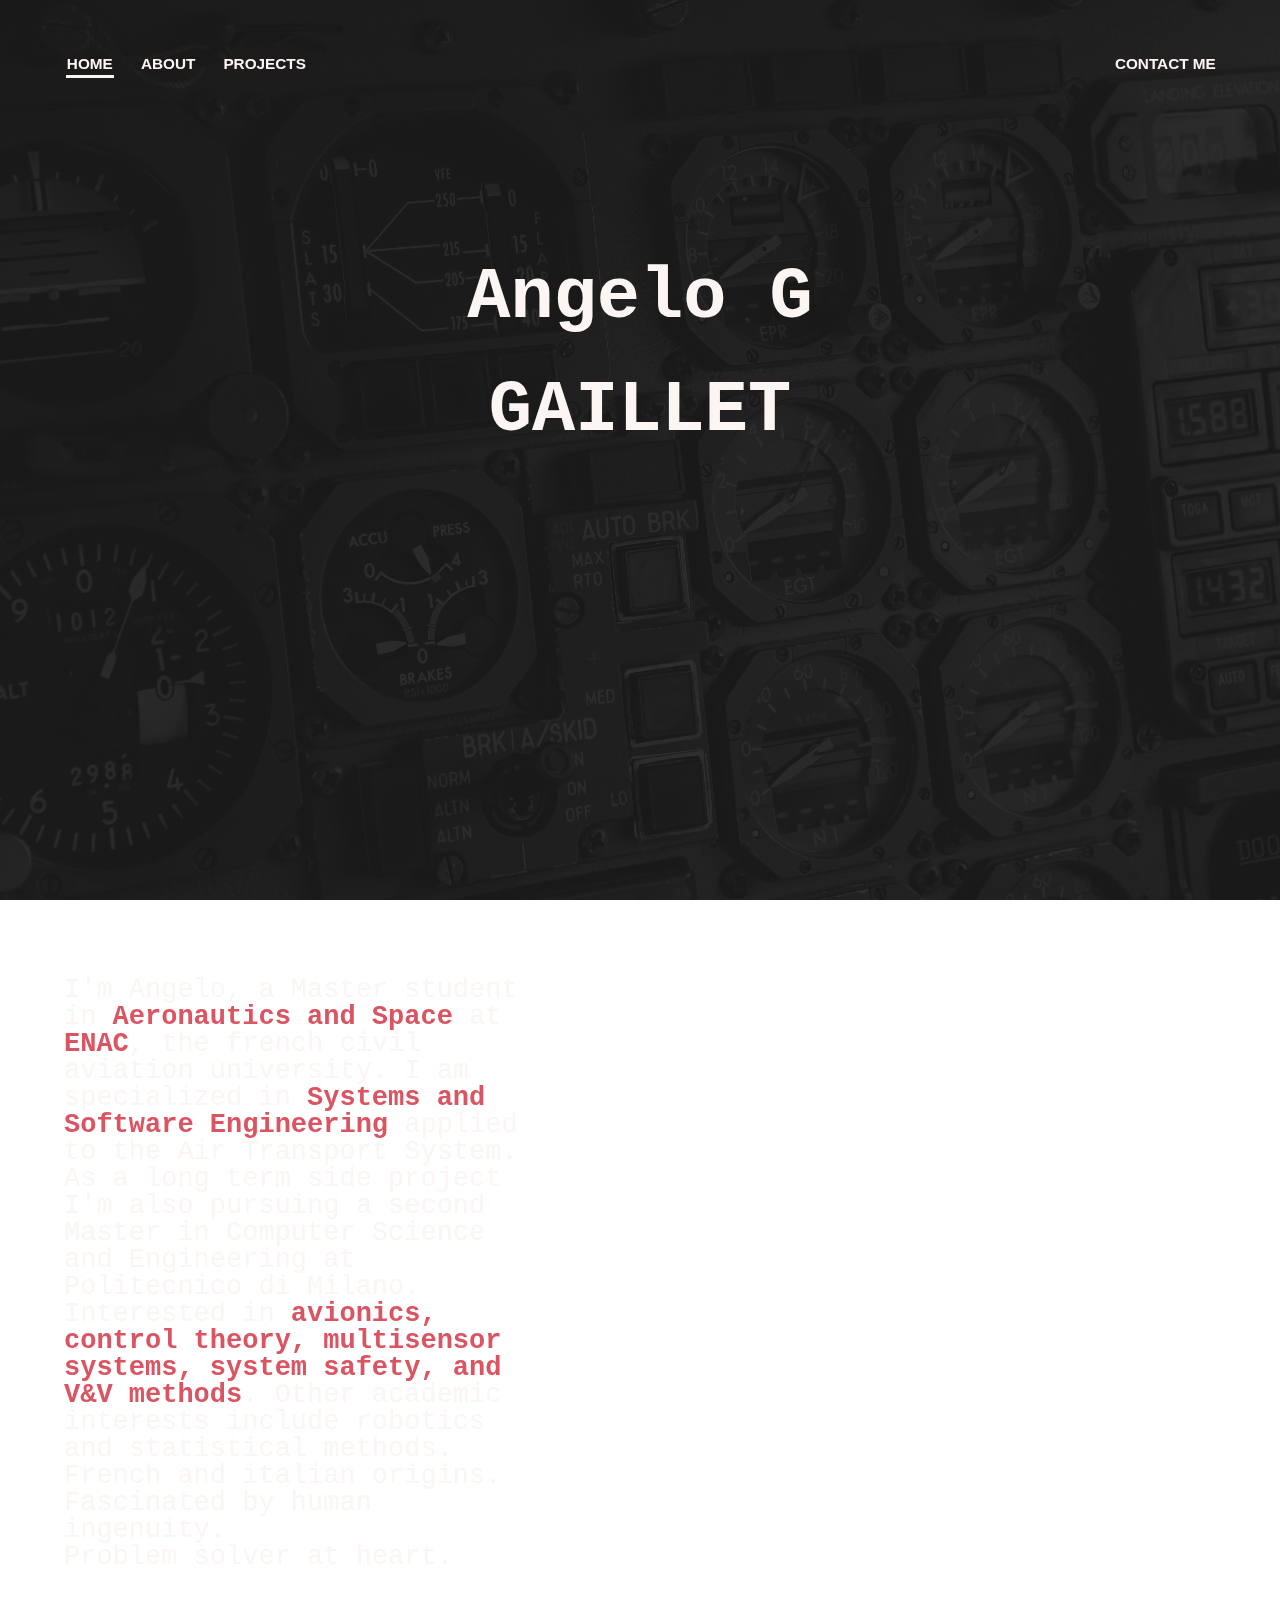
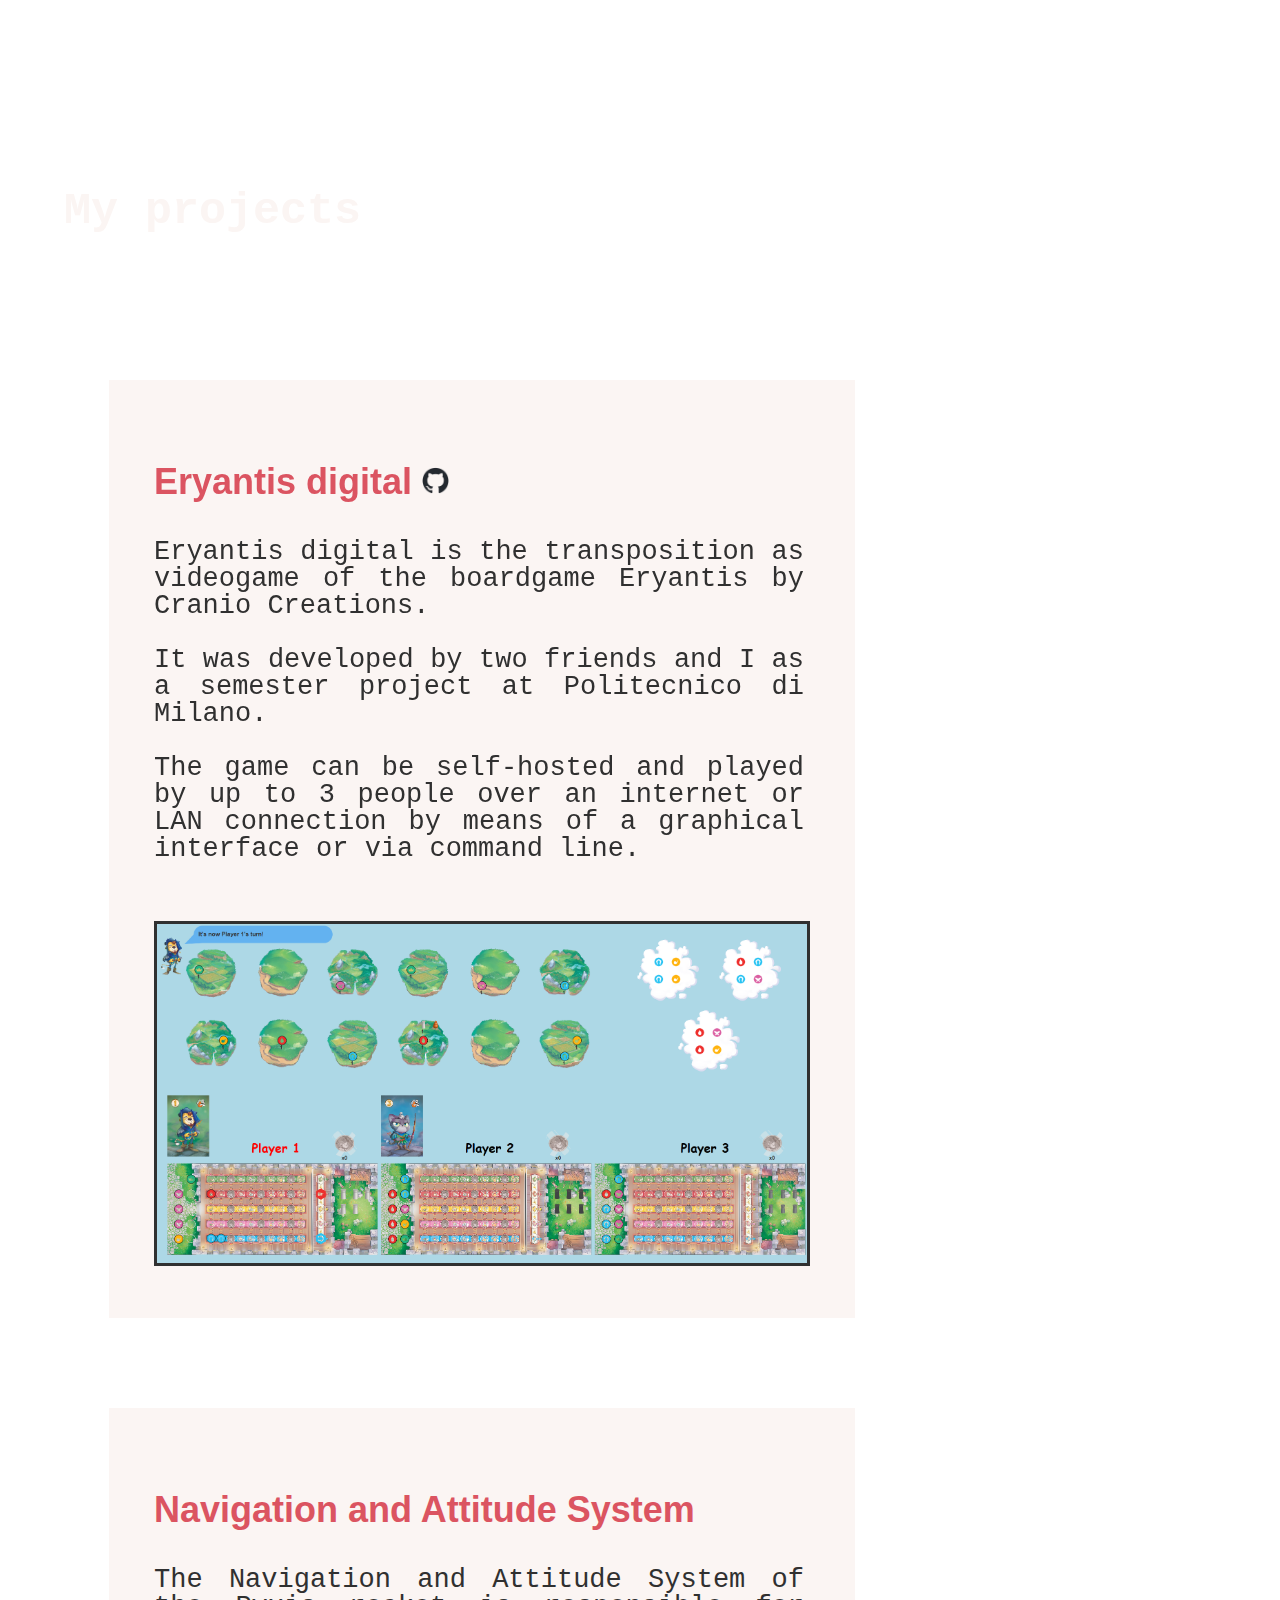
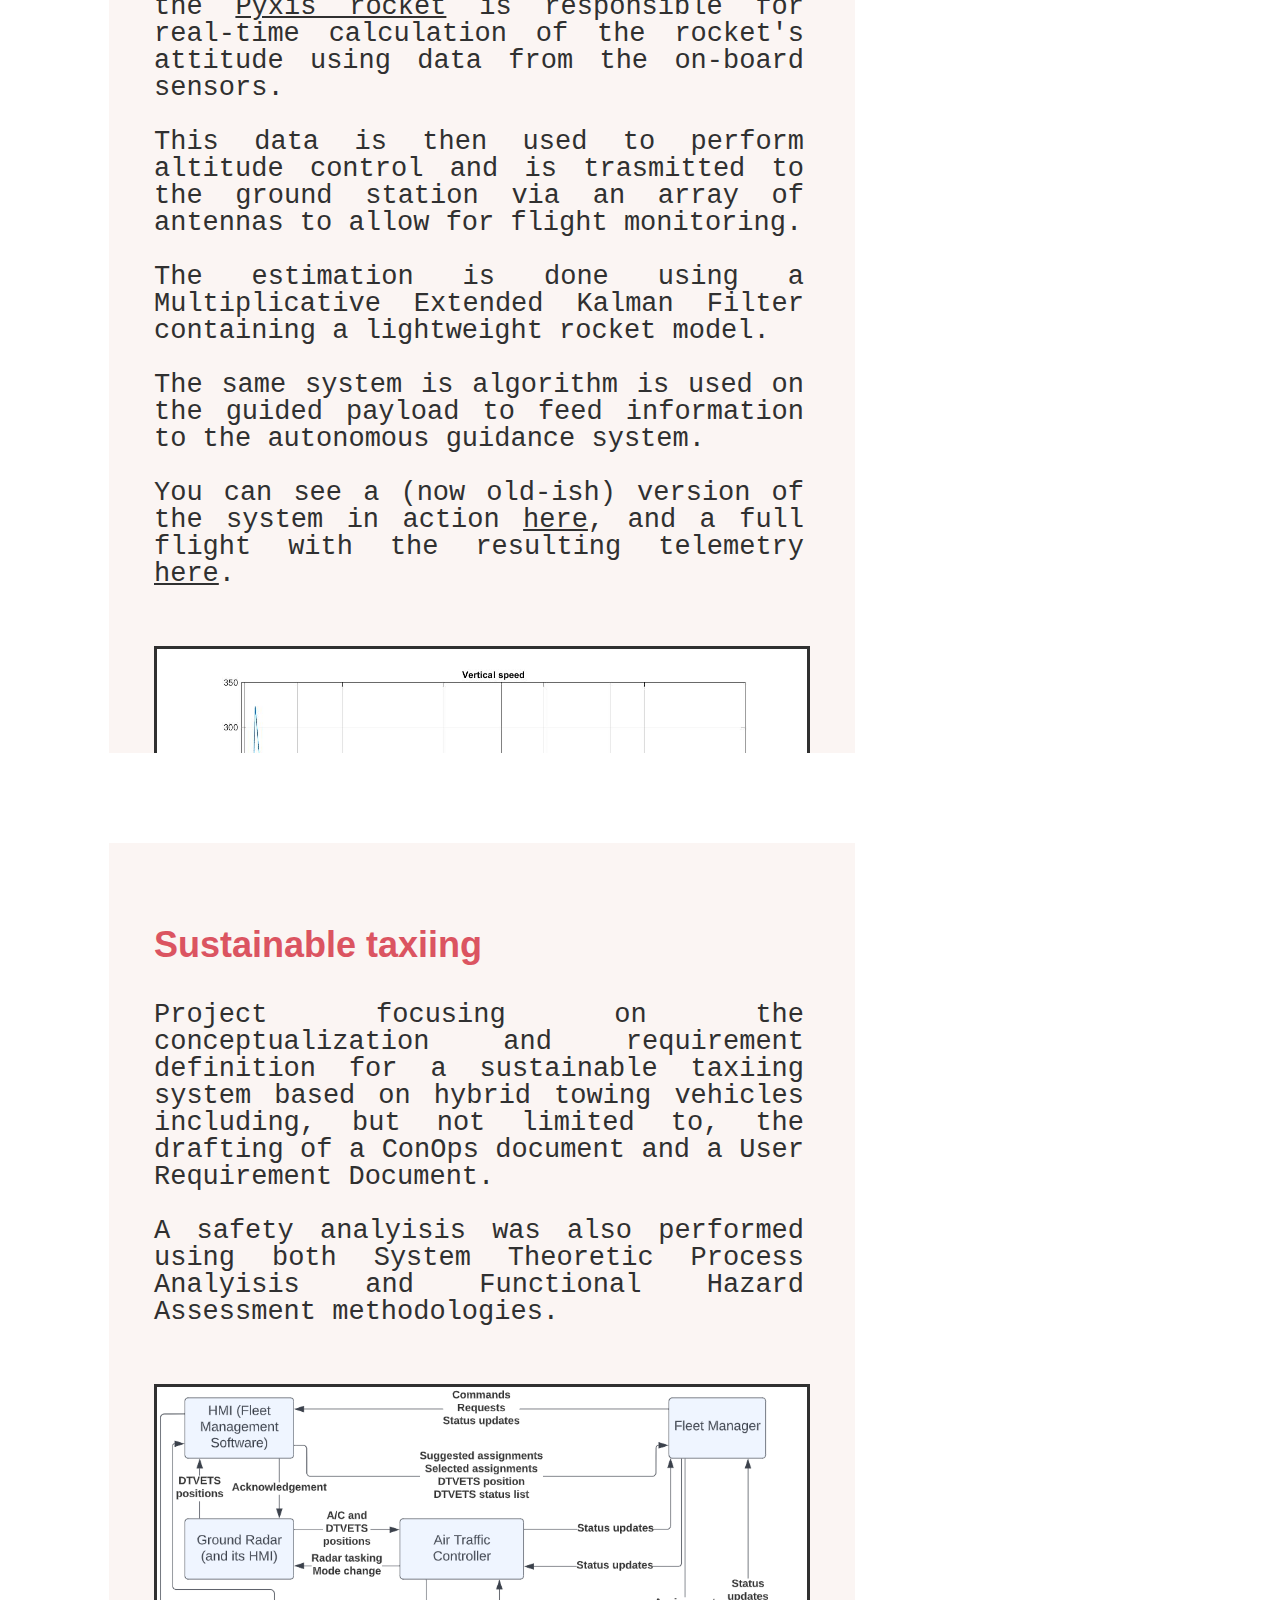
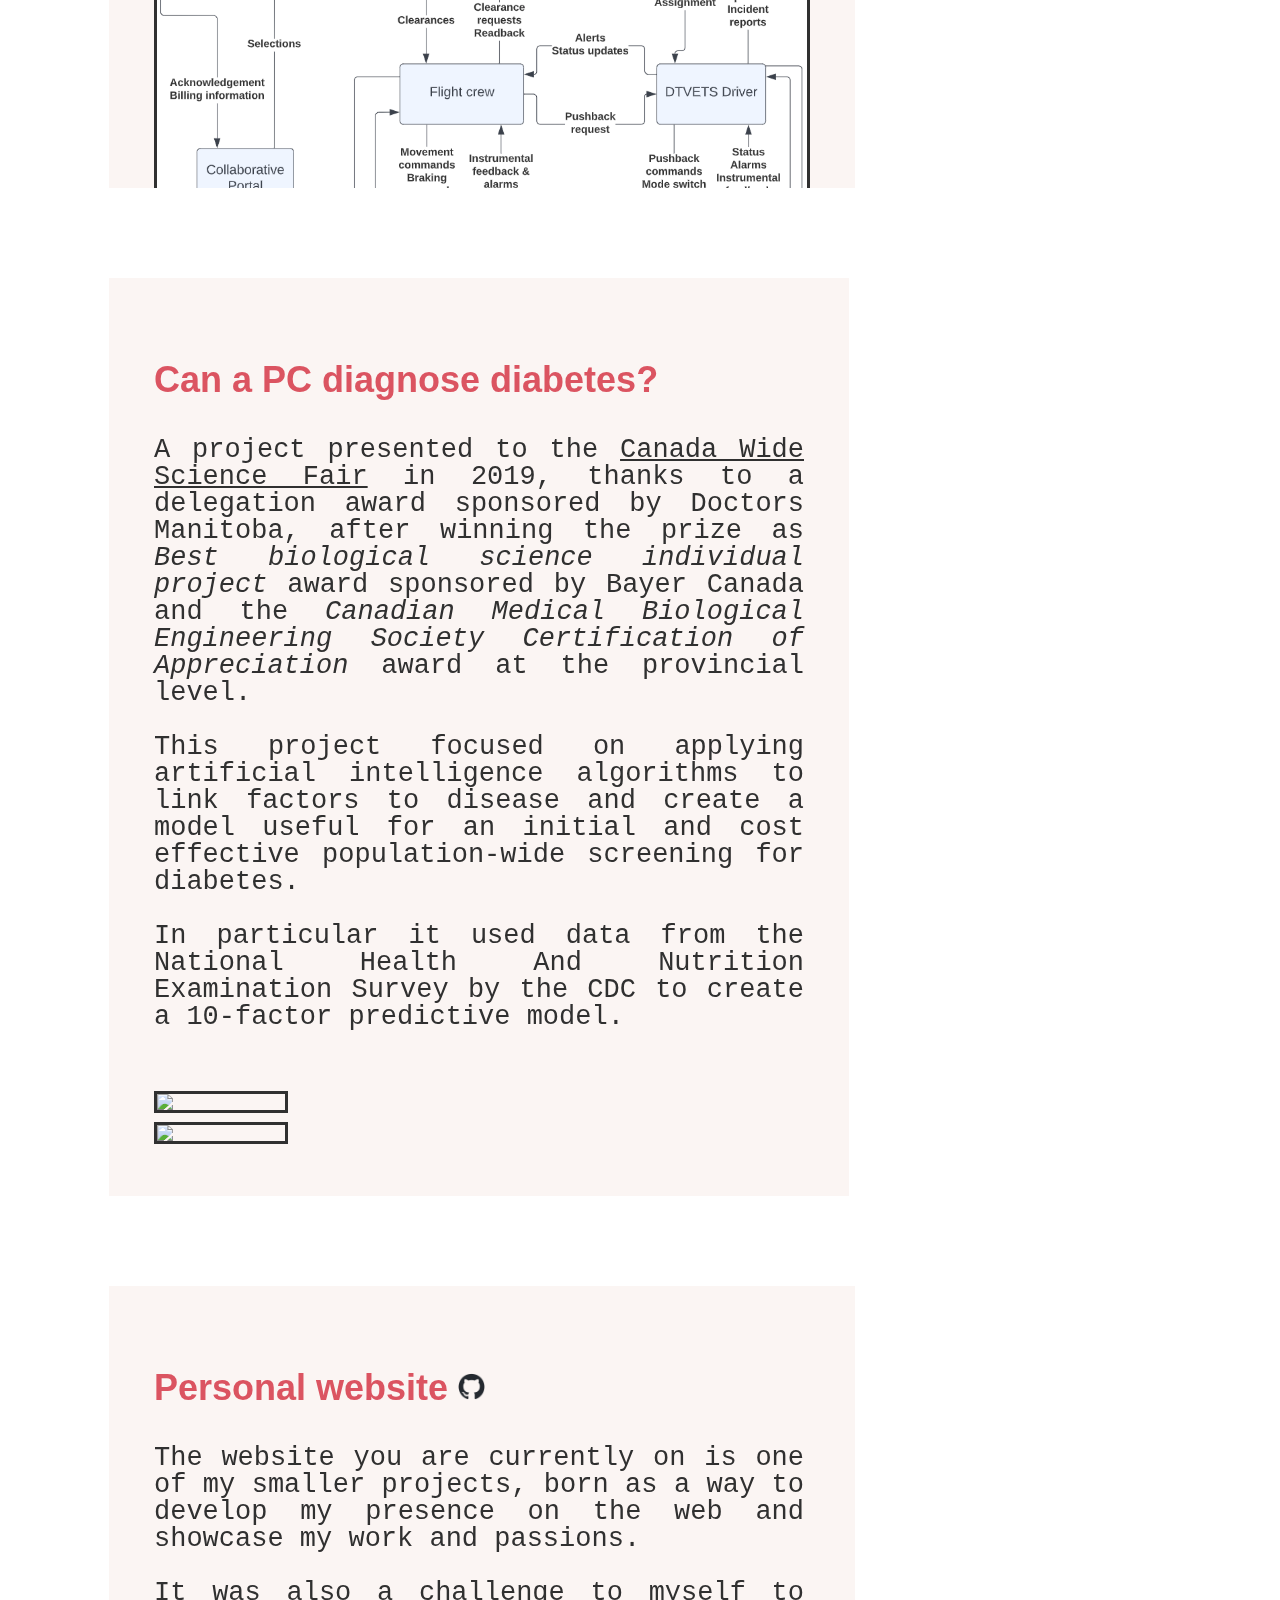
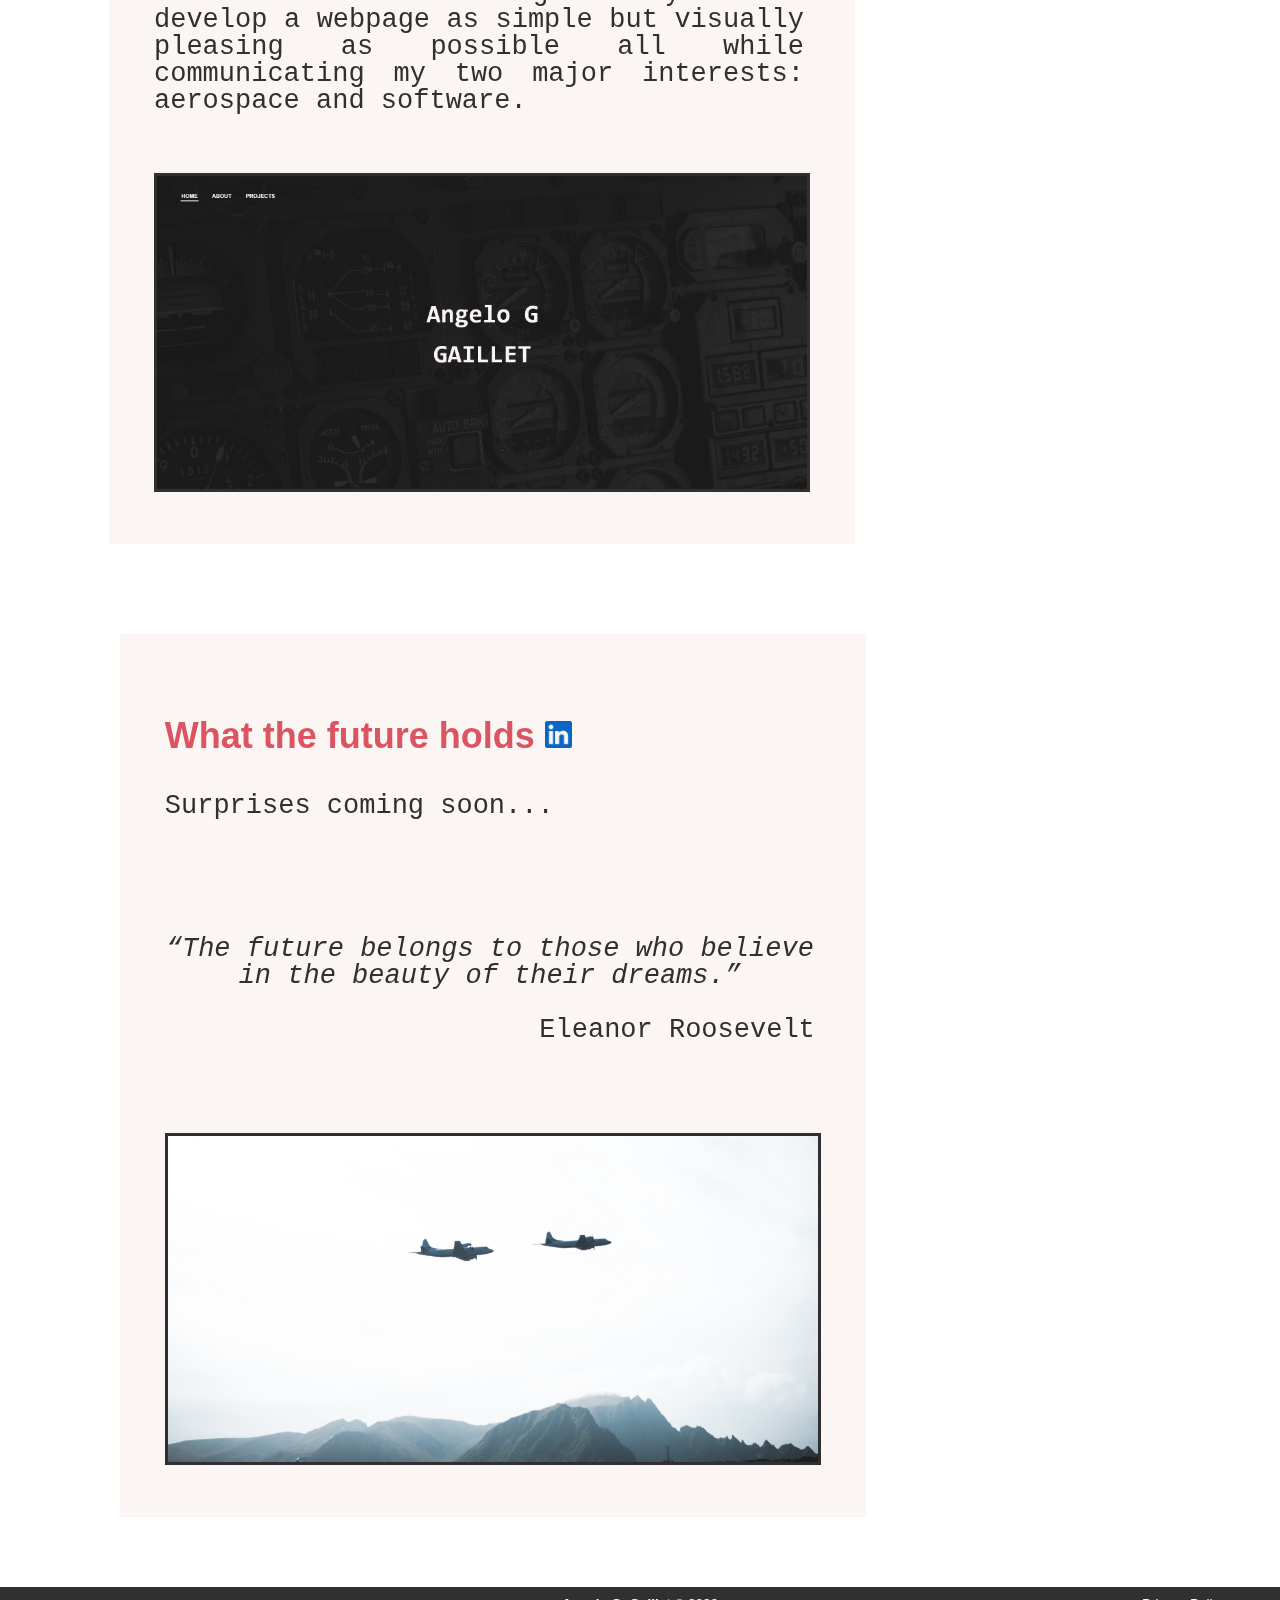
==== index.html @ e9995a3e "First release" ====
<!DOCTYPE html>
<html>
    <!-- Meta tags -->
    <meta charset="utf-8">
    <title>Angelo G. Gaillet</title>
    <link rel="icon" href="resources/favicon.png">
    <meta property="og:type" content="Website" />
    <meta name="author" content="Angelo G. Gaillet" />
    <meta name="title" property="og:title" content="Angelo G. Gaillet" />
    <meta name="description" content="Personal website of Angelo G. Gaillet" />
    <meta name="viewport" content="width=device-width, initial-scale=1, shrink-to-fit=no">

    <!-- Custom CSS -->
    <meta name="viewport" content="width=device-width, initial-scale=1">
    <link rel="stylesheet" type="text/css" href="common.css">
    <link rel="stylesheet" type="text/css" href="header.css">
    <link rel="stylesheet" type="text/css" href="footer.css">
    <link rel="stylesheet" type="text/css" href="home.css">
    <link rel="stylesheet" type="text/css" href="about.css">
    <link rel="stylesheet" type="text/css" href="projects.css">
    
    <body>
        <!-- Navbar -->
        <nav class="navbar">
            <div class="row" id="navbar-row">
                <ul class="navbar-nav">
                    <a class="nav-link current" id="home-link" href="#home-section">
                        <li class="nav-item">HOME</li>
                    </a>
                    <a class="nav-link external" id="about-link" href="#about-section">
                        <li class="nav-item">ABOUT</li>
                    </a>
                    <a class="nav-link external" id="projects-link" href="#projects-section">
                        <li class="nav-item">PROJECTS</li>
                    </a>
                </ul>
            </div>
            <div class ="row" id="navbar-right">
                <ul class ="navbar-nav">
                    <a class="nav-link external" id="contact-me" href="https://www.linkedin.com/in/ag-gaillet/">
                        <li class="nav-item">CONTACT ME</li>
                    </a>
                </ul>
            </div>
        </nav>

        <!-- Home -->
        <div id="home-section" name="home">
            <div id="home-content-div" class="content-div-class">
                <h1 id="h1-hello-first-name">Angelo G</h1>
                <h1 id="h1-hello-last-name">GAILLET</h1>
            </div>
        </div>
    
        <!-- About -->
        <div id="about-section">
            <div id="about-content-div" class="content-div-class">
                <p id="about-section-summary">
                    I'm Angelo, a Master student in <span>Aeronautics and Space</span> at <span>ENAC</span>, the french civil aviation university. I am specialized in <span>Systems and Software Engineering</span> applied to the Air Transport System.<br>
                    As a long term side project I'm also pursuing a second Master in Computer Science and Engineering at Politecnico di Milano.<br>
                    Interested in <span>avionics, control theory, multisensor systems, system safety, and V&V methods</span>. Other academic interests include robotics and  statistical methods.<br>
                    French and italian origins.<br>
                    Fascinated by human ingenuity.<br>
                    Problem solver at heart.<br>
                </p>
            </div>
        </div>

        <!-- Projects -->
        <div id="projects-section">
            <h2 id="project-section-title">My projects</h2>
            <div id="projects-content-div" class="content-div-class flex-container">
                <div class ="project">
                    <h3 class="project-title">Eryantis digital <a href="https://github.com/FerriAlessandro/ing-sw-2022-Ferri-Gabbini-Gaillet" title="See code on GitHub"><img class="logo" src="resources/logos/github-mark.png" alt="(see GitHub)"></a></h3>
                    <p>Eryantis digital is the transposition as videogame of the boardgame Eryantis by Cranio Creations.</p>
                    <p>It was developed by two friends and I as a semester project at Politecnico di Milano.</p>
                    <p>The game can be self-hosted and played by up to 3 people over an internet or LAN connection by means of a graphical interface or via command line.</p>
                    <br>
                    <img class="project-image" src="resources/img/projects/Eryantis-gui.png" title="GUI during piece movement">
                </div>
                <div class="project">
                    <h3 class="project-title">Navigation and Attitude System</h3>
                    <p>The Navigation and Attitude System of the <a href="https://skywarder.eu/blog/pyxis-en/">Pyxis rocket</a> is responsible for real-time calculation of the rocket's attitude using data from the on-board sensors.</p>
                    <p>This data is then used to perform altitude control and is trasmitted to the ground station via an array of antennas to allow for flight monitoring.</p>
                    <p>The estimation is done using a Multiplicative Extended Kalman Filter containing a lightweight rocket model.</p>
                    <p>The same system is algorithm is used on the guided payload to feed information to the autonomous guidance system.</p>
                    <p>You can see a (now old-ish) version of the system in action <a href="https://www.youtube.com/watch?v=15U2QjJIRWA&ab_channel=SkywardExperimentalRocketry">here</a>, and a full flight with the resulting telemetry <a href="https://www.youtube.com/watch?v=n5FCOSZ5WkA&ab_channel=SkywardExperimentalRocketry">here</a>.</p>    
                    <br>
                    <img class="project-image" src="resources/img/projects/NAS_vertvel.jpg" title="Estimated vertical speed during flight">
                    <br>
                    <img class="project-image" src="resources/img/projects/NAS_altitude.jpg" title="Estimated altitude during flight">
                    <br>
                    <img class="project-image" src="resources/img/projects/NAS_horpos.jpg" title="Estimated position during flight">
                </div>
                <div class="project">
                    <h3 class="project-title">Sustainable taxiing</h3>
                    <p>Project focusing on the conceptualization and requirement definition for a sustainable taxiing system based on hybrid towing vehicles including, but not limited to, the drafting of a ConOps document and a User Requirement Document.</p>
                    <p>A safety analyisis was also performed using both System Theoretic Process Analyisis and Functional Hazard Assessment methodologies.</p>
                    <br>
                    <img class="project-image" src="resources/img/projects/LETS_controlStructure.png" title="Hierarchical control structure">
                    <br>
                    <img class="project-image" src="resources/img/projects/LETS_bowtie.png" title="Bowtie diagram for runway incursion scenario">
                </div>  
                <div class="project">
                    <h3 class="project-title">Can a PC diagnose diabetes?</h3>
                    <p>A project presented to the <a href="https://secure.youthscience.ca/virtualcwsf/projectdetails.php?switchlanguage=en&id=6323&One=">Canada Wide Science Fair</a> in 2019, thanks to a delegation award sponsored by Doctors Manitoba, after winning the prize as <em>Best biological science individual project</em> award sponsored by Bayer Canada and the <em>Canadian Medical Biological Engineering Society Certification of Appreciation</em> award at the provincial level. </p>
                    <p>This project focused on applying artificial intelligence algorithms to link factors to disease and create a model useful for an initial and cost effective population-wide screening for diabetes.</p>
                    <p>In particular it used data from the National Health And Nutrition Examination Survey by the CDC to create a 10-factor predictive model.</p>
                    <br>
                    <img class="project-image" src="resources/img/projects/Poster cwsf Def_page-0001.jpg">
                    <br>
                    <img class="project-image" src="resources/img/projects/Poster cwsf Def_page-0002.jpg">
                </div>  
                <div class="project">
                    <h3 class="project-title">Personal website <a href="https://github.com/aggaillet/aggaillet.github.io" title="See code on GitHub"><img class="logo" src="resources/logos/github-mark.png" alt="(see GitHub)"></a></h3>
                    <p>The website you are currently on is one of my smaller projects, born as a way to develop my presence on the web and showcase my work and passions.</p>
                    <p>It was also a challenge to myself to develop a webpage as simple but visually pleasing as possible all while communicating my two major interests: aerospace and software.</p>
                    <br>
                    <img class="project-image" src="resources/img/projects/Website.png">
                </div>
                <div class="project" style="margin-left: 6.2vh;">
                    <h3 class="project-title">What the future holds <a href="https://www.linkedin.com/in/ag-gaillet/" title="Contact me on LinkedIn" style="align-content: right;"><img class="logo" src="resources/logos/In-Blue-Logo.png" alt="(see LinkedIn)"></a></h3>
                    <p>Surprises coming soon...</p>
                    <br><br>
                    <p style="text-align: center;"><em>“The future belongs to those who believe in the beauty of their dreams.”</em>
                    <p style="text-align: right;">Eleanor Roosevelt</p></p>
                    <br><br>
                    <img class="project-image" src="resources/stock/pexels-nikolai-ulltang-572470-2_1.jpg">
                </div>
            </div>  
        </div>


        <!-- FOOTER -->
        <div id="footer">
            <div id="copyright">
                <h5 id="copyText">&#169; </h5>
                <script> document.getElementById("copyText").innerHTML = "Angelo G. Gaillet &#169 " + new Date().getFullYear(); </script>
            </div>
            <div id="privacy-div">
                <a id="privacy-link" href="privacy-policy.html">Privacy Policy</a>
            </div>
        </div>

        <!-- Scripts -->
        <script src="https://ajax.googleapis.com/ajax/libs/jquery/3.6.3/jquery.min.js"></script> <!-- JQuery -->
        <script src="navbar.js"></script>

        <script language="Javascript">
            window.onload=function(){
            var mobile = (/iphone|ipad|ipod|android|blackberry|mini|windows\sce|palm/i.test(navigator.userAgent.toLowerCase()));
            if (mobile) {
                alert("This website is not yet optimized for mobile devices, I'm sorry :(");              
            }
          }
        </script>        

    </body>
</html>
---- common.css ----
:root {
    --primary: rgb(251, 245, 243);
    --secondary: rgb(219, 84, 97);
    --tertiary: rgb(48, 48, 48);
    --primary-font: monospace, monospace;
    --secondary-font: 'Raleway', sans-serif
}
  
  
body{
    margin: 0;
}
  
/* Hide scrollbars but mantain functionlity */
  
body::-webkit-scrollbar { 
    display: none;
}
  
body{
    -ms-overflow-style: none;
    scrollbar-width: none;
}
  
  
/* --- */
  
body::after {
    content: "";
    background-image: url("resources/stock/pexels-captsopon-3402846.jpg");
    background-size: cover;
    opacity: 0.9;
    filter: brightness(10%);
    top: 0;
    left: 0;
    bottom: 0;
    right: 0;
    position: fixed;
    z-index: -999999;
}
  
.content-div-class{
    min-height: 60vh;
    padding: 5% 5% 2% 5%;
}
  
p {
    color: var(--primary);
    font-family: var(--primary-font);
    font-size: 3vh;
    line-height: 1;
}
  
a:link {
    color: var(--tertiary);
}
  
a:visited {
    color: var(--tertiary);
}
  
a:hover {
    color: var(--secondary);
}
---- header.css ----
.navbar {
    top: 0;
    width: 100vw;
    z-index: 99999;
    position: fixed;
    margin: 0;
    padding: 0;
}

#navbar-row {
    position: fixed;
    top: 0;
    margin: 0;
    padding-top: 4vh;
    padding-left: 0;
    background-color: transparent;
}

#navbar-right{
    float:right;
    top: 0;
    margin: 0;
    padding-top: 4vh;
    padding-left: 0;
    padding-right: 7vh;
    background-color: transparent;
}

.nav-item {
    margin-left: 2vw;
    padding-left: 0.1vw;
    padding-right: 0.1vw;
}

.navbar-nav{
    list-style-type: none;
}

.nav-link {
    float: left;
    font-size: 90%;
    font-family: var(--secondary-font);
    font-weight: bold;
    text-decoration: none;
}


li {
    font-size: 1.7vh;
    padding: 0.3vh;
}
.current li {
    color: var(--primary);
    border-bottom: 3px solid var(--primary);
}

.external li {
    background: linear-gradient(to left, var(--primary) 0%, var(--primary) 100%) repeat-y 0 100%;
    background-size: 0 0;
    transition: background-size 0.5s;
    color: var(--primary);
}

.external li:hover {
    background-size: 100% 100%;
    color: var(--tertiary);
}
---- footer.css ----
/* FOOTER */
#footer{
    background-color: var(--tertiary);
    z-index: 99999;
    height: fit-content;
    padding: 1vh;
    margin: 0 0 0 0;
    display: block;
    margin-top: auto;
}

#copyright {
    display: inline;
    color: var(--primary);
    font-family: var(--secondary-font);
    font-weight: lighter;
    text-align: center;
}

#copyright h5 {
    font-size: 1.5vh;
    margin: 0 0 0 0;
}

#privacy-div{
    display: inline-flex;
    float: right;
    color: var(--primary);
    font-family: var(--secondary-font);
    font-weight: lighter;
    text-align: right;
    font-size: 1.5vh;
    padding-right: 5vh;
    margin-top: -1.7vh;
}

#privacy-link:link{
    color: var(--primary);
    text-decoration: none;
}
  
#privacy-link:hover {
    color: var(--secondary);
}
---- home.css ----
#home-content-div {
    text-align: center;
    padding: 17% 10% 10%;
}

h1 {
    color: var(--primary);
    font-family: var(--primary-font);
    font-size: 8vh;
    line-height: 0.9;
}
---- about.css ----
#about-content-div {
    text-align: left;
}

#about-section-summary {
    width: 40%;
}

span {
    color: var(--secondary);
    font-weight: bolder;
}
---- projects.css ----
.flex-container {
    display: flex;
    flex-wrap: wrap;
    direction: ltr;
}
  
.project {
    background-color: var(--primary);
    margin: 5vh;
    padding: 5vh;
    font-size: 3vh;
    display: inline-block;
    max-height: 855px;
    overflow: auto;
    scrollbar-width: thin;
}

.project::-webkit-scrollbar {
    width: 5px;
}

.project::-webkit-scrollbar-thumb {
    background: var(--secondary);
}

.flex-container > div > p {
    color: var(--tertiary);
    max-width: 650px;
    min-width: 10vw;
    text-align: justify;
    text-justify: inter-word;
}

#project-section-title{
    color: var(--primary);
    font-family: var(--primary-font);
    font-size: 5vh;
    line-height: 1;
    padding-left: 5%;
    padding-top: 10%;
}

.project-title{
    font-family: var(--secondary-font);
    font-weight: 800;
    color: var(--secondary);
    font-size: 4vh;
}

.logo{
    height: 3vh;
}

.project-image{
    max-width: 650px;
    min-width: 10vw;
    object-fit: contain;
    border-width: 3px;
    border-color: var(--tertiary);
    border-style: solid;
    padding: 0 0 0 0;
}
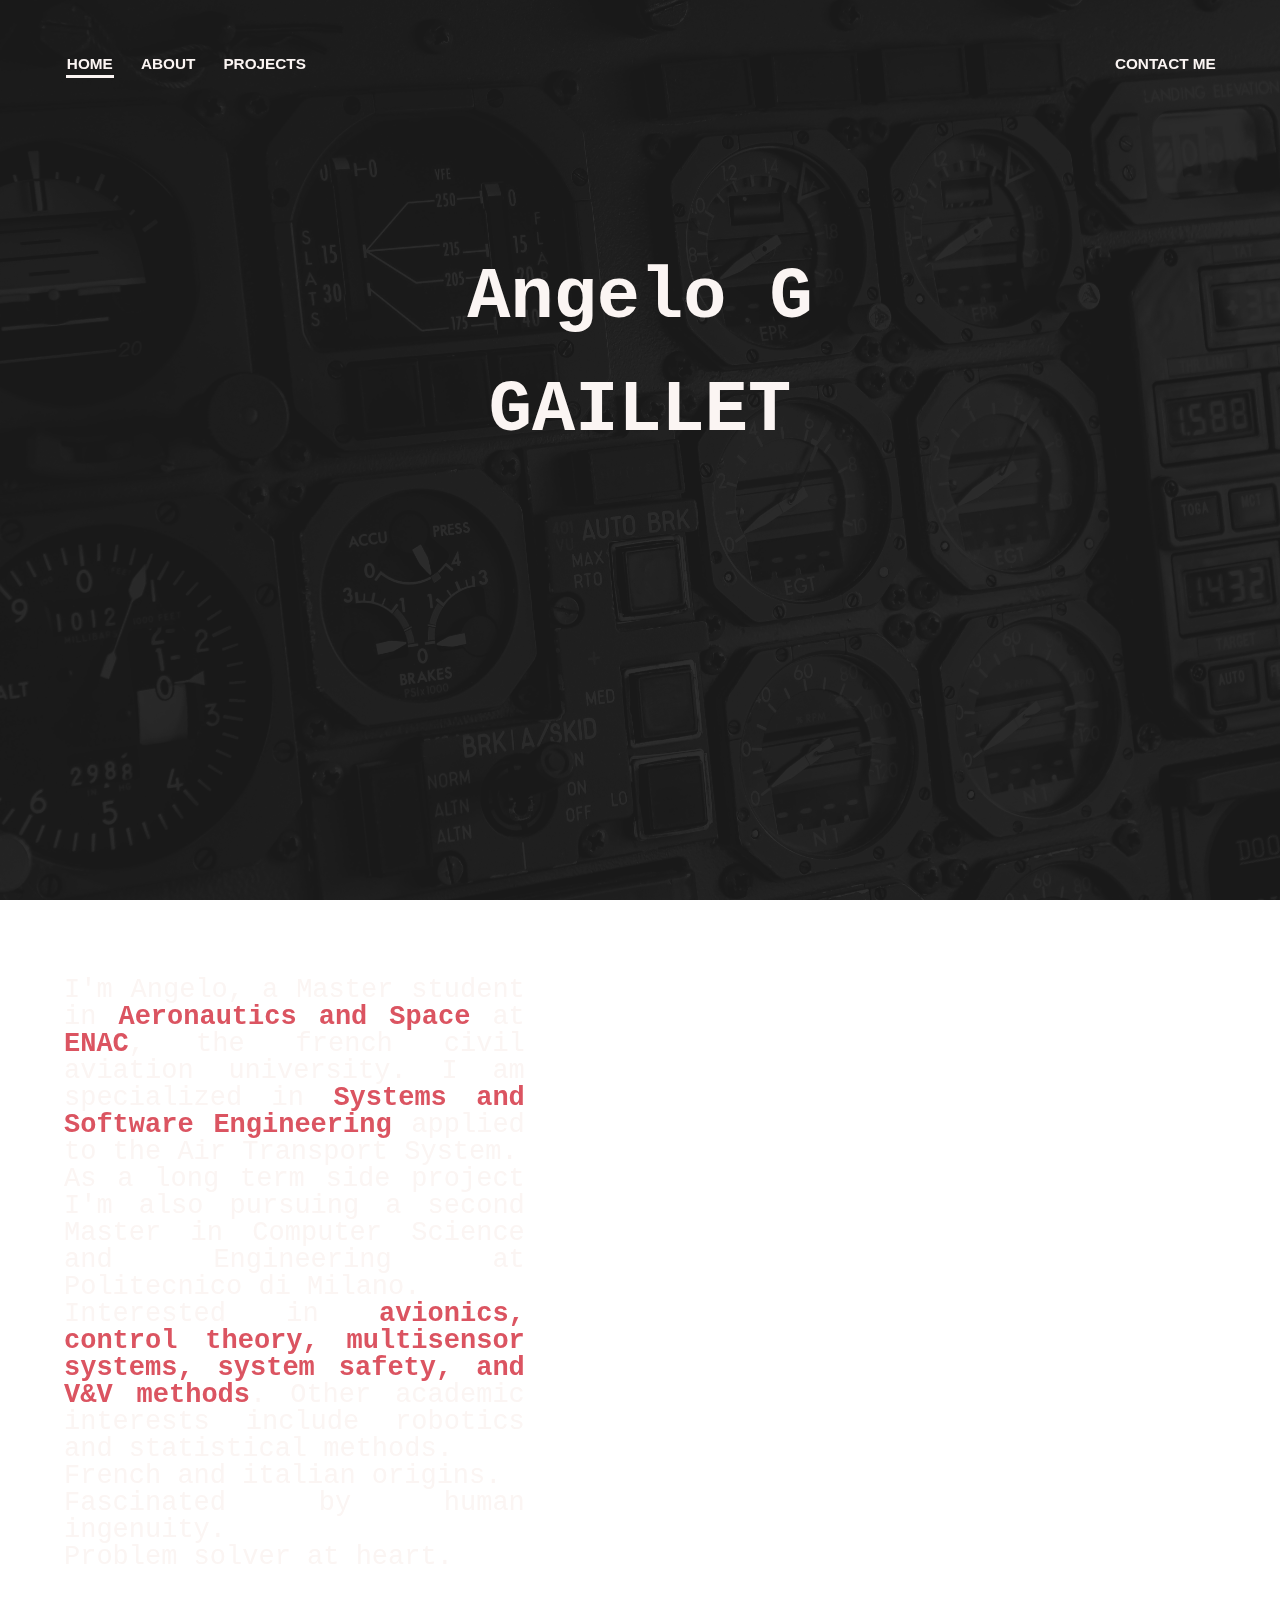
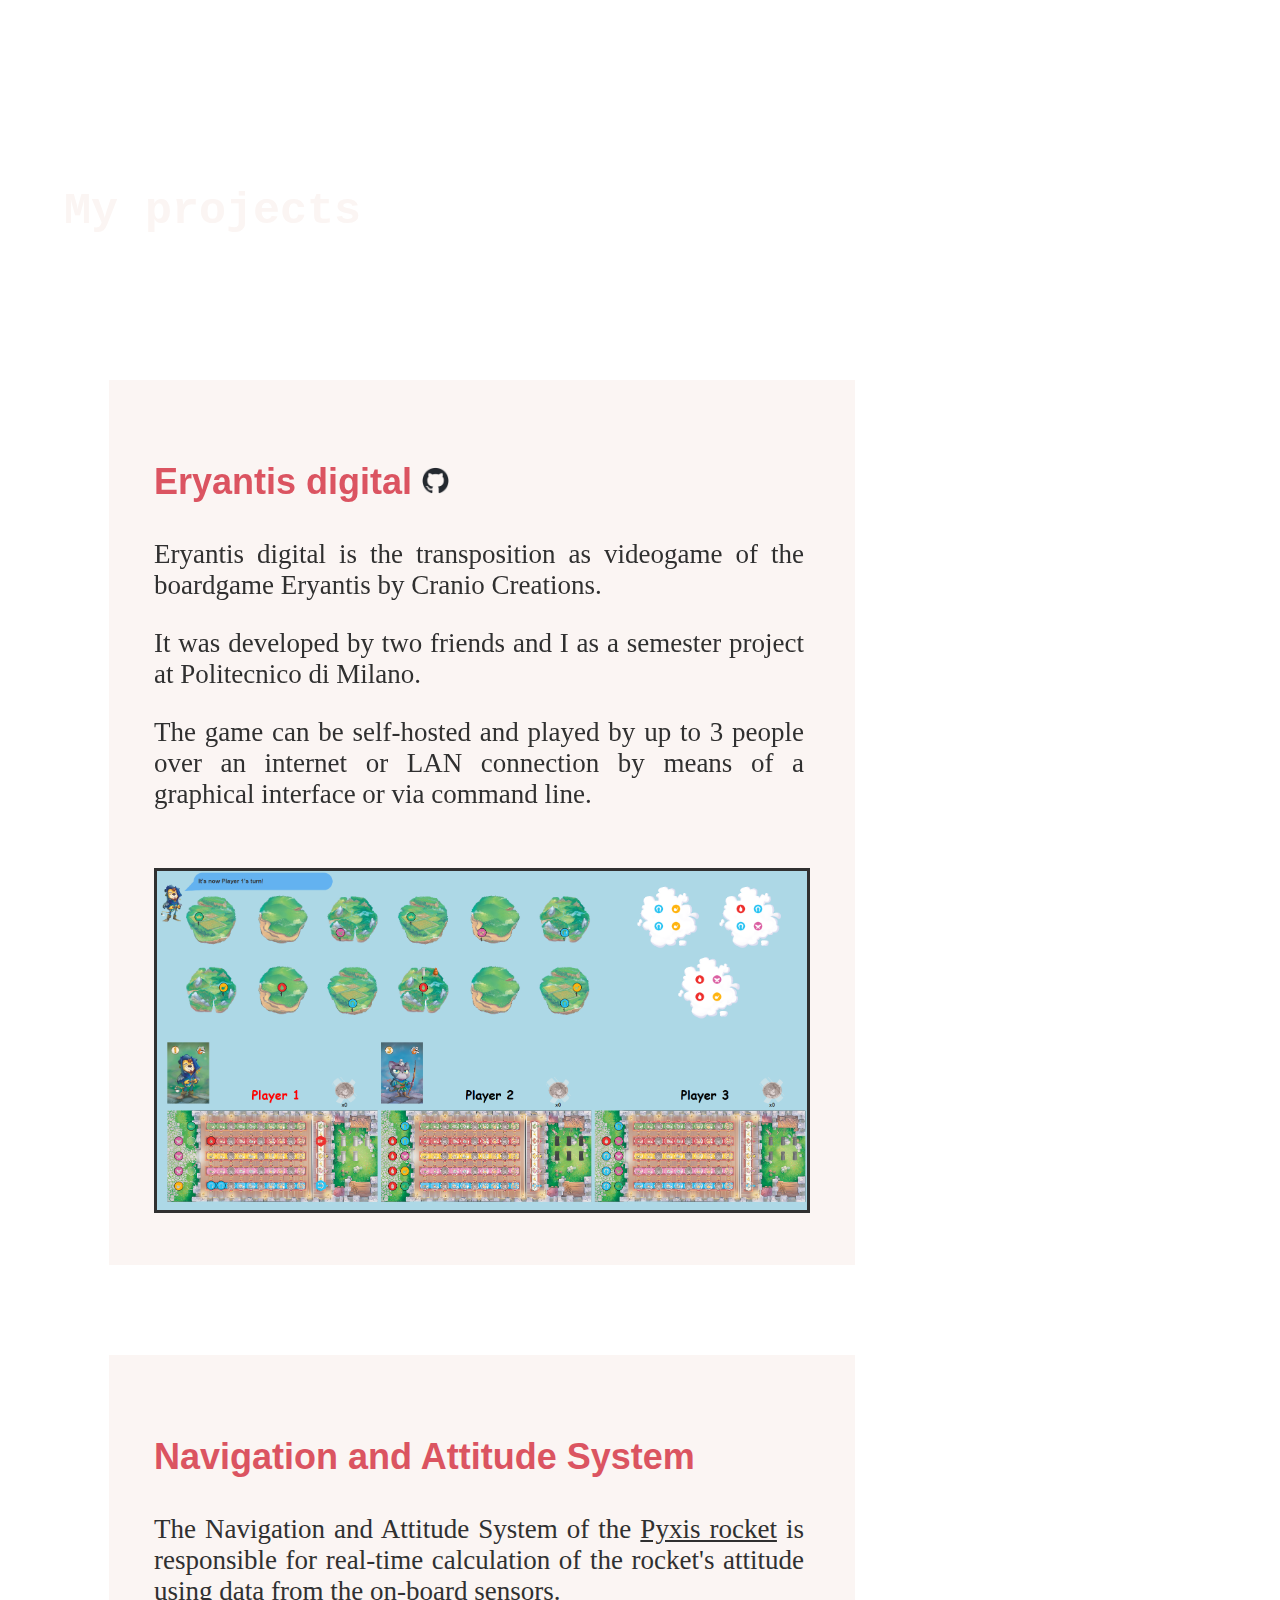
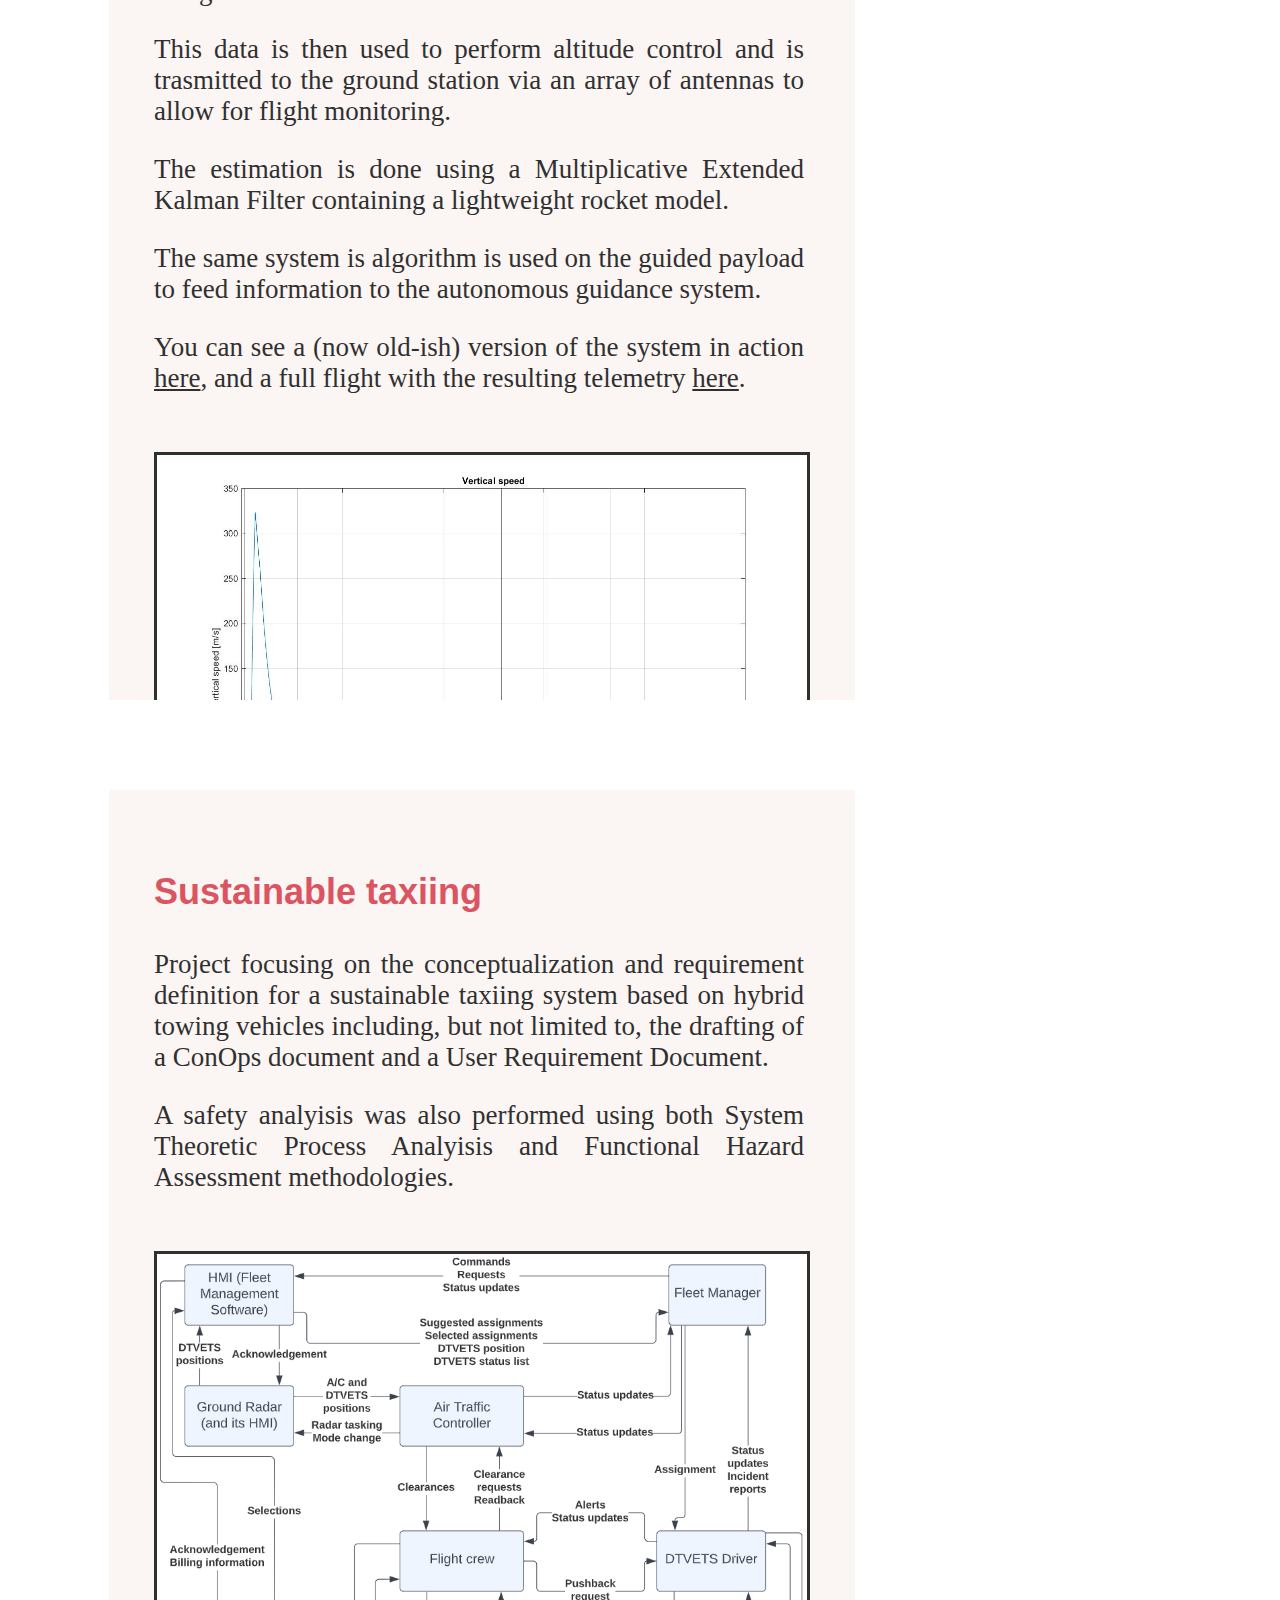
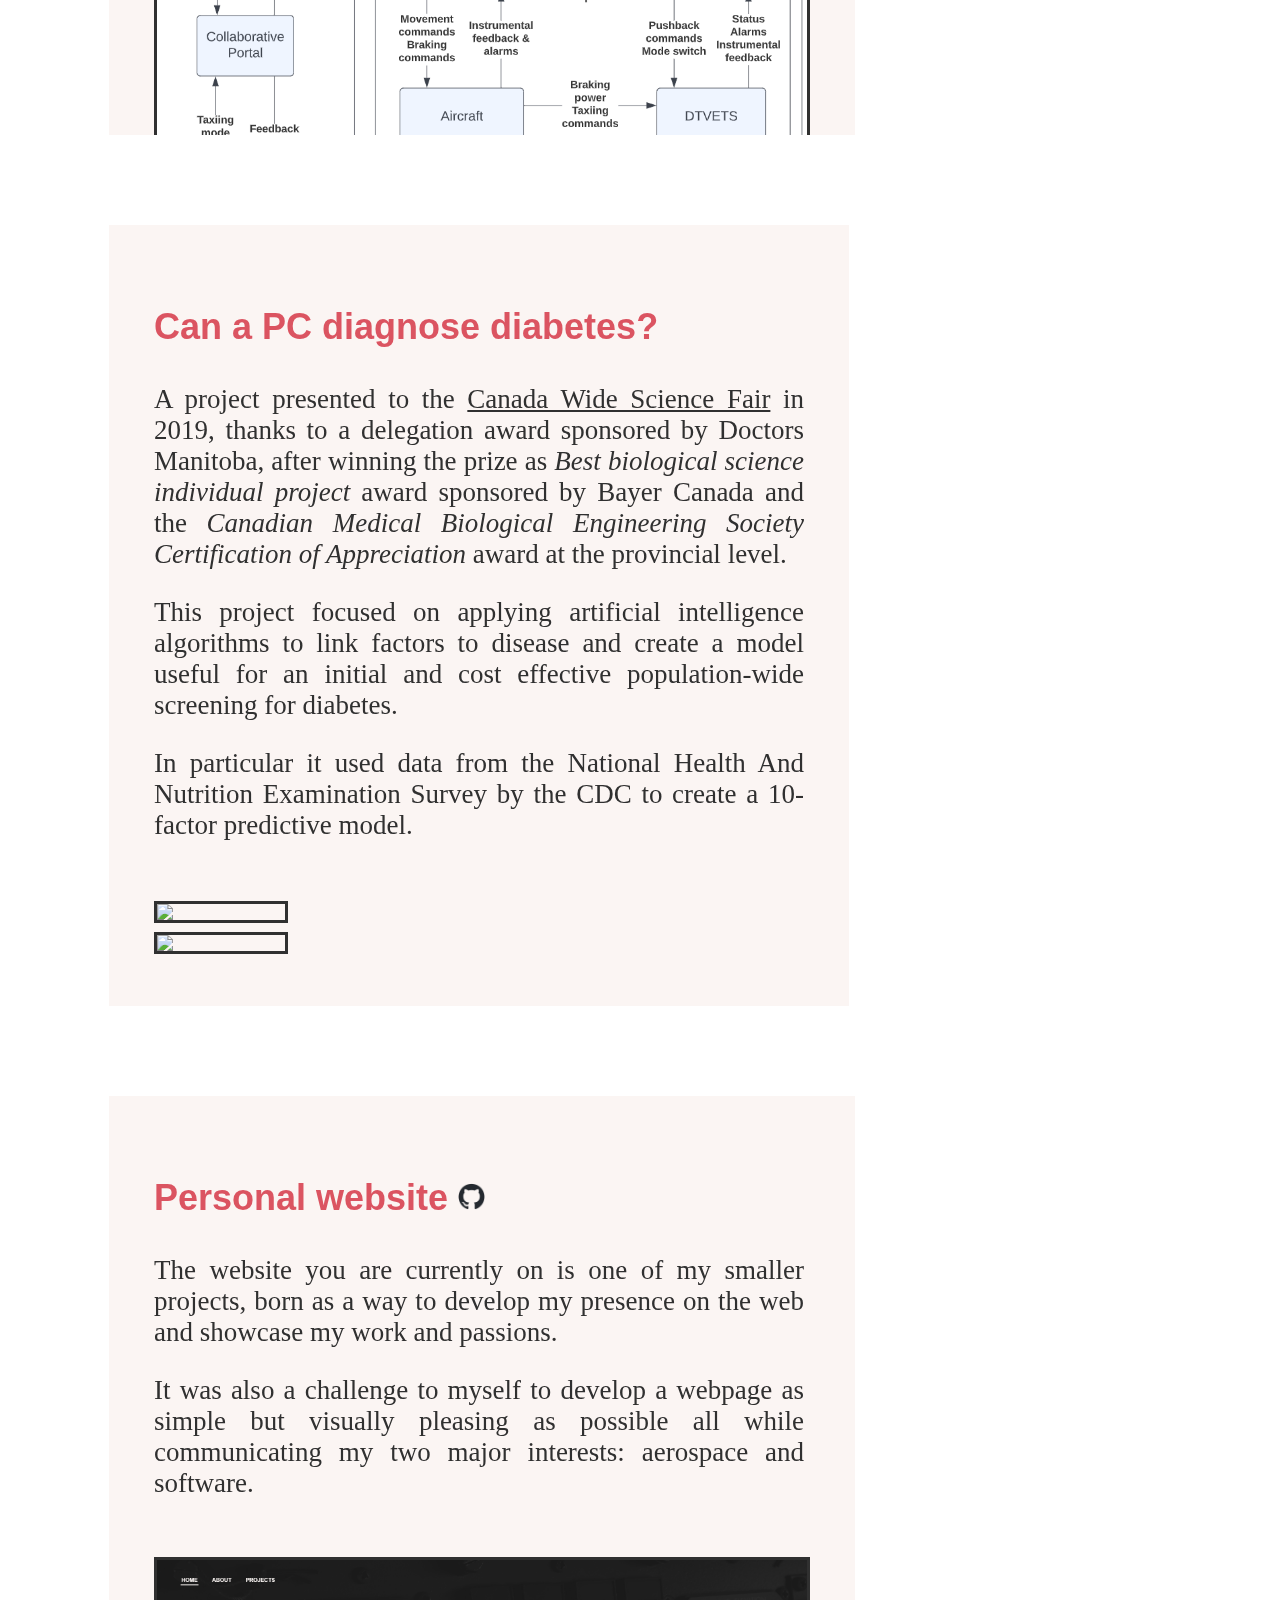
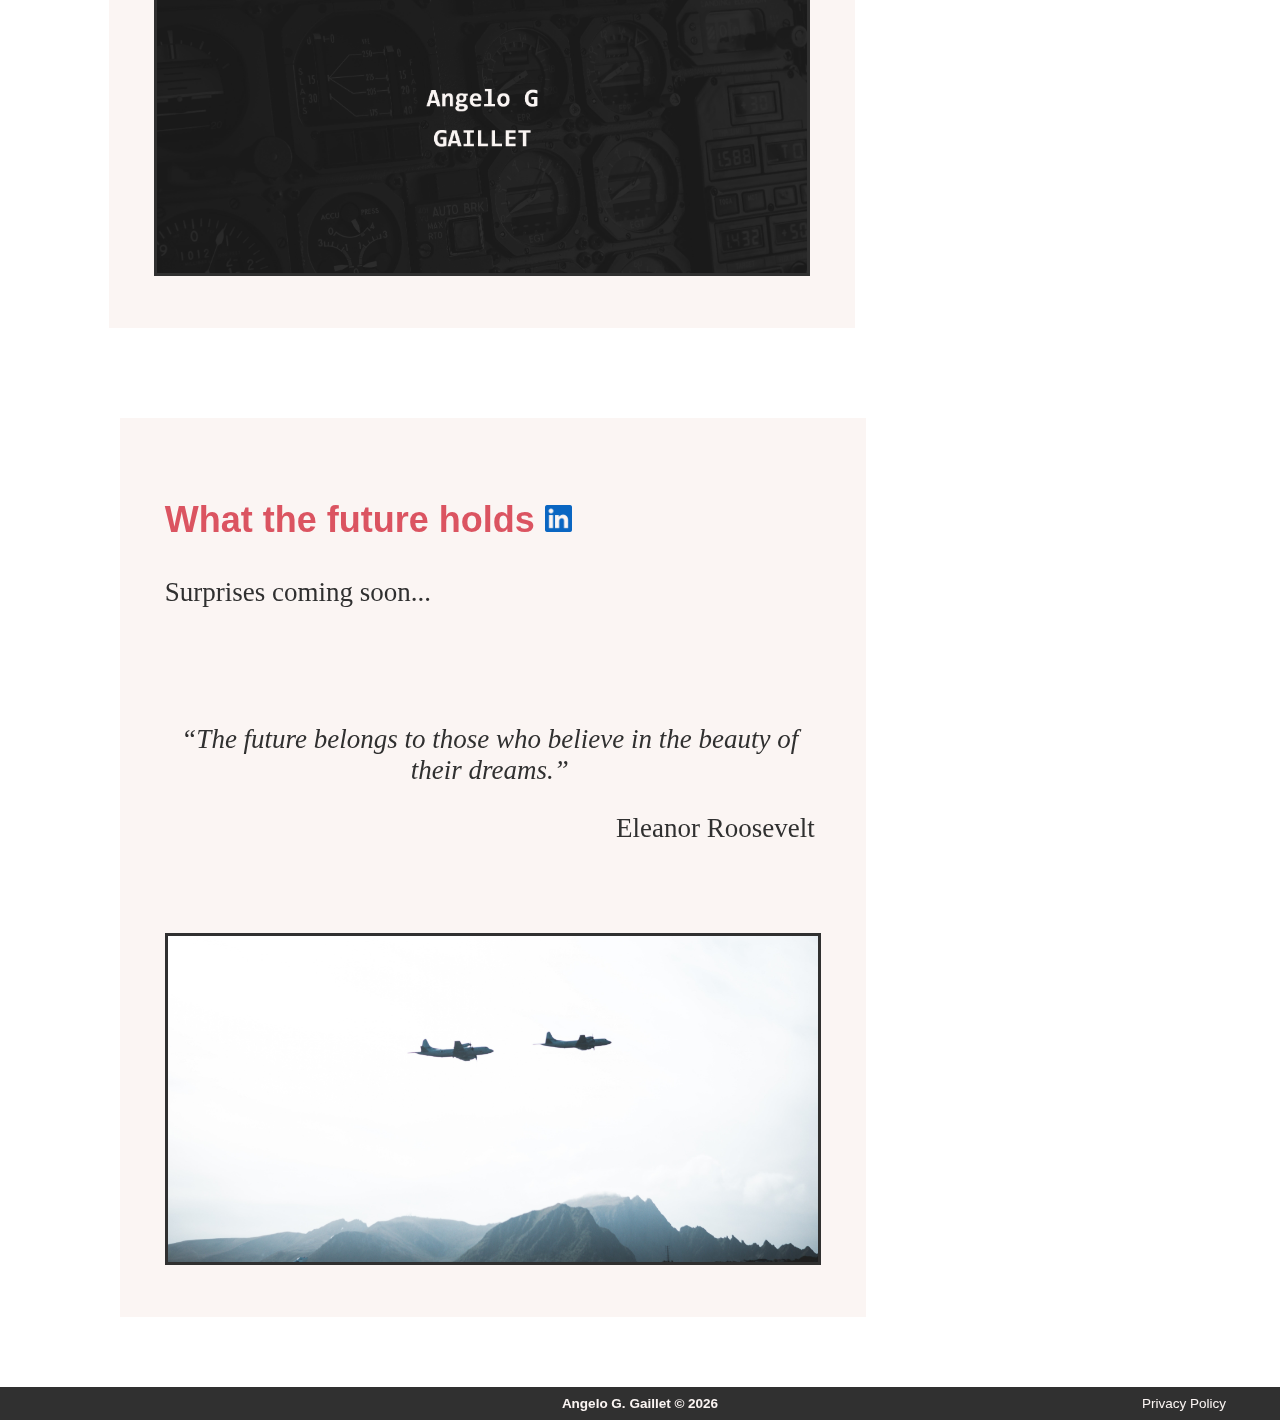
==== commit 2008da33: "Update stylesheets" ====
--- a/index.html
+++ b/index.html
@@ -55,7 +55,7 @@
         <!-- About -->
         <div id="about-section">
             <div id="about-content-div" class="content-div-class">
-                <p id="about-section-summary">
+                <p class="p-light" id="about-section-summary">
                     I'm Angelo, a Master student in <span>Aeronautics and Space</span> at <span>ENAC</span>, the french civil aviation university. I am specialized in <span>Systems and Software Engineering</span> applied to the Air Transport System.<br>
                     As a long term side project I'm also pursuing a second Master in Computer Science and Engineering at Politecnico di Milano.<br>
                     Interested in <span>avionics, control theory, multisensor systems, system safety, and V&V methods</span>. Other academic interests include robotics and  statistical methods.<br>
--- a/common.css
+++ b/common.css
@@ -44,11 +44,19 @@
     padding: 5% 5% 2% 5%;
 }
   
-p {
+p.p-light {
     color: var(--primary);
     font-family: var(--primary-font);
     font-size: 3vh;
     line-height: 1;
+}
+
+p {
+    color: var(--tertiary);
+    max-width: 650px;
+    min-width: 10vw;
+    text-align: justify;
+    text-justify: inter-word;
 }
   
 a:link {
--- a/footer.css
+++ b/footer.css
@@ -34,7 +34,7 @@
     margin-top: -1.7vh;
 }
 
-#privacy-link:link{
+#privacy-link{
     color: var(--primary);
     text-decoration: none;
 }
--- a/projects.css
+++ b/projects.css
@@ -23,15 +23,7 @@
     background: var(--secondary);
 }
 
-.flex-container > div > p {
-    color: var(--tertiary);
-    max-width: 650px;
-    min-width: 10vw;
-    text-align: justify;
-    text-justify: inter-word;
-}
-
-#project-section-title{
+h2{
     color: var(--primary);
     font-family: var(--primary-font);
     font-size: 5vh;
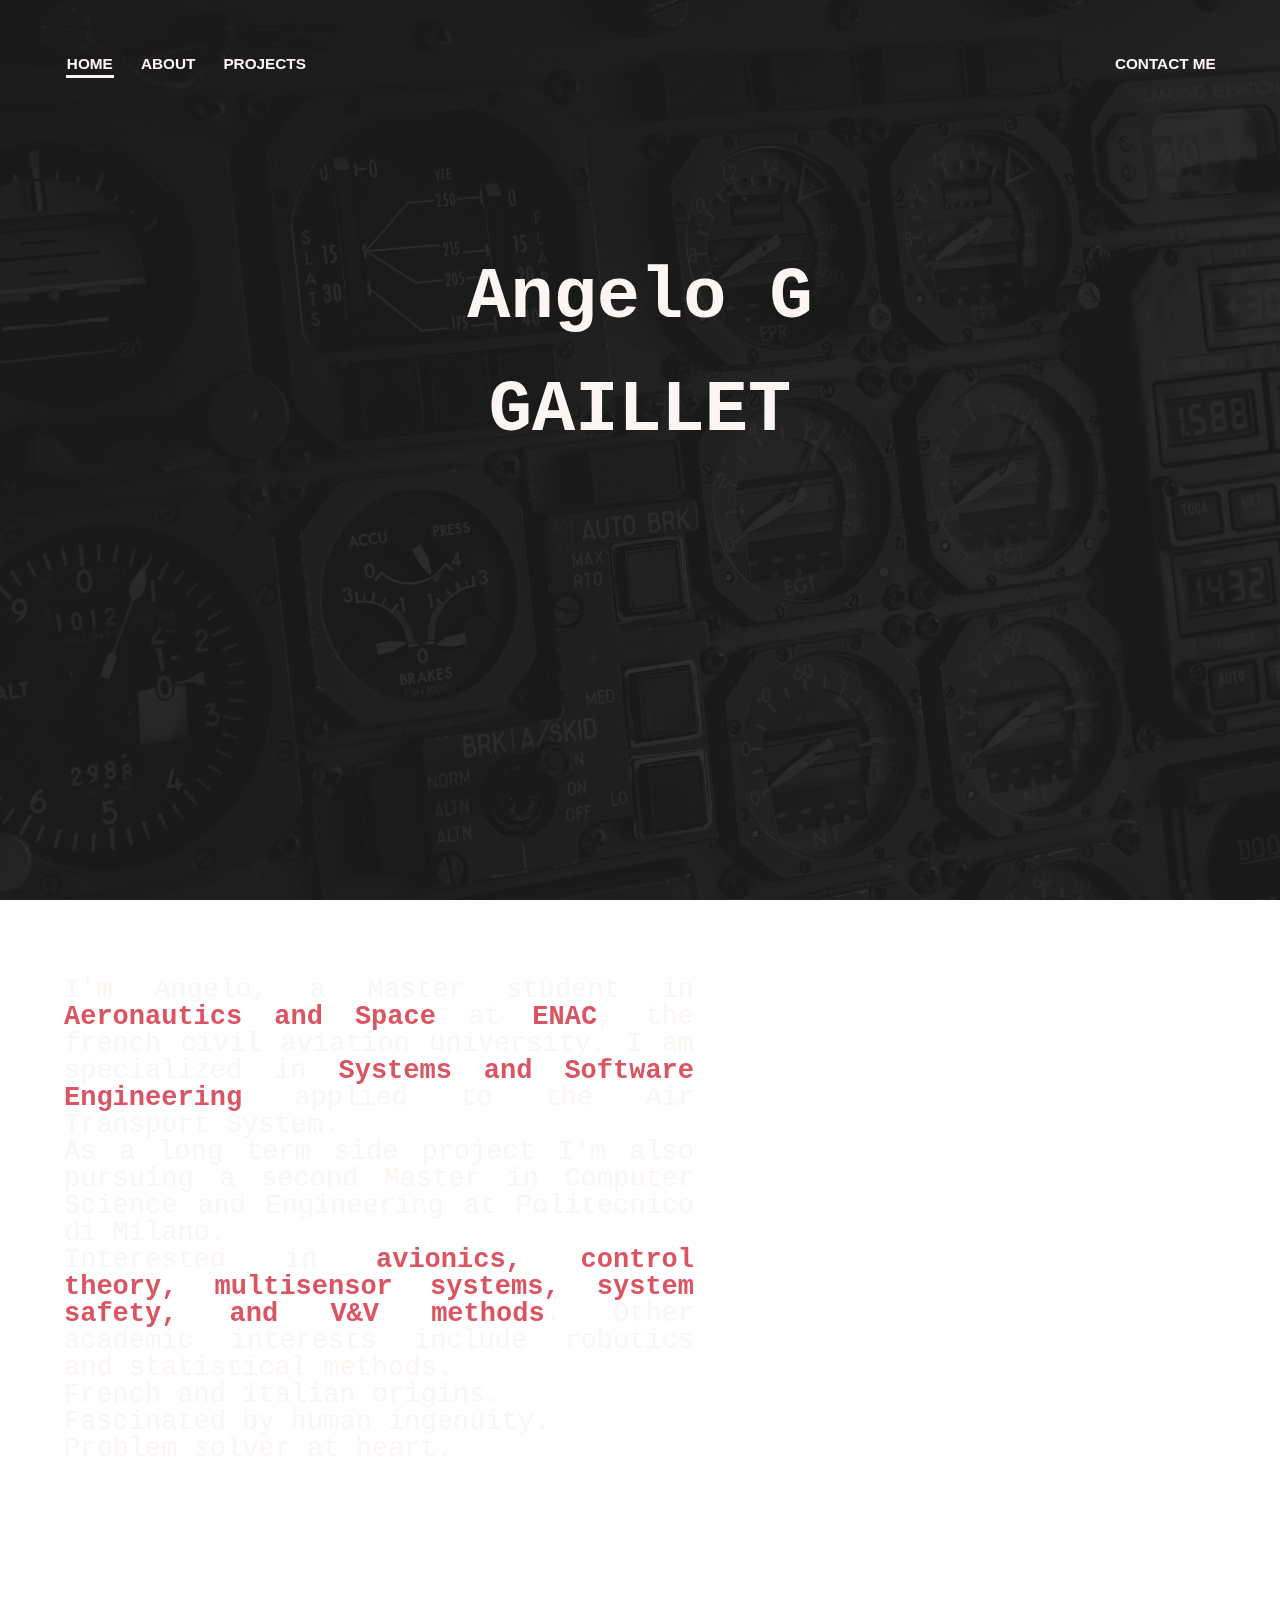
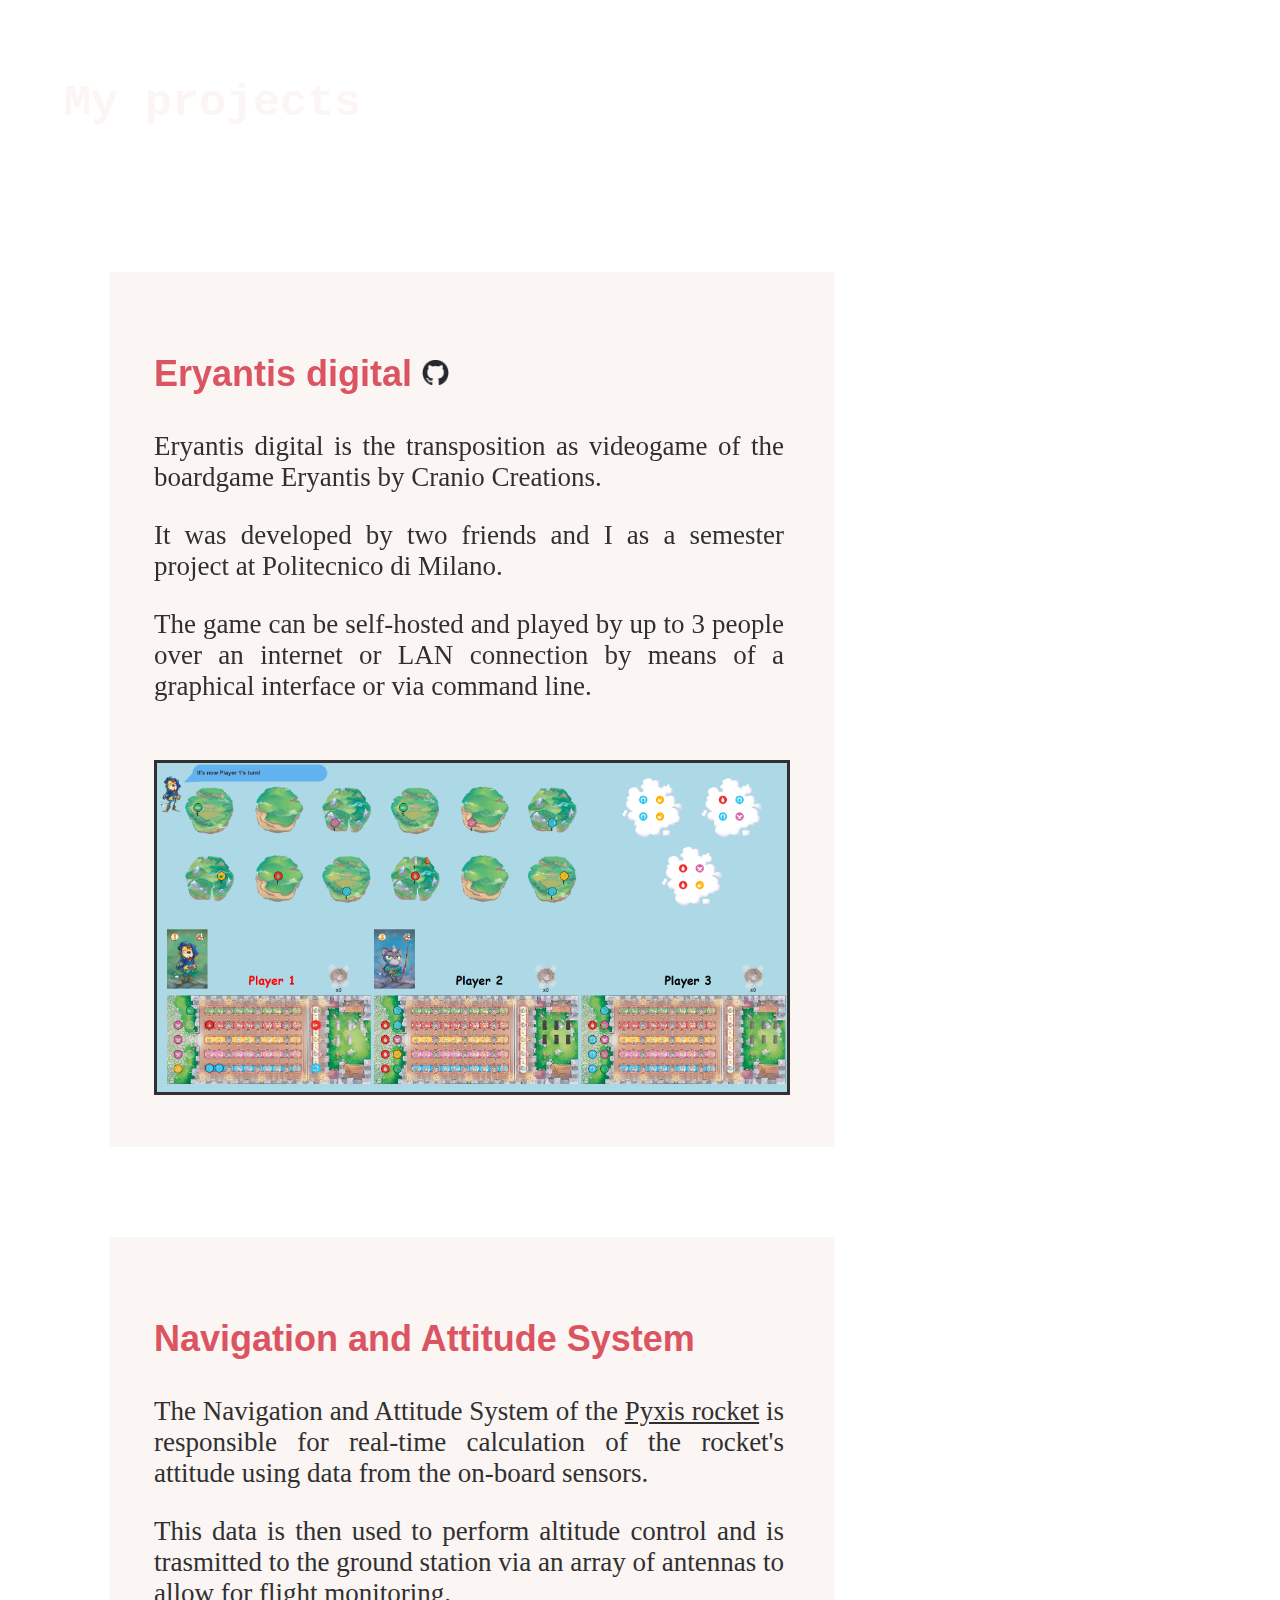
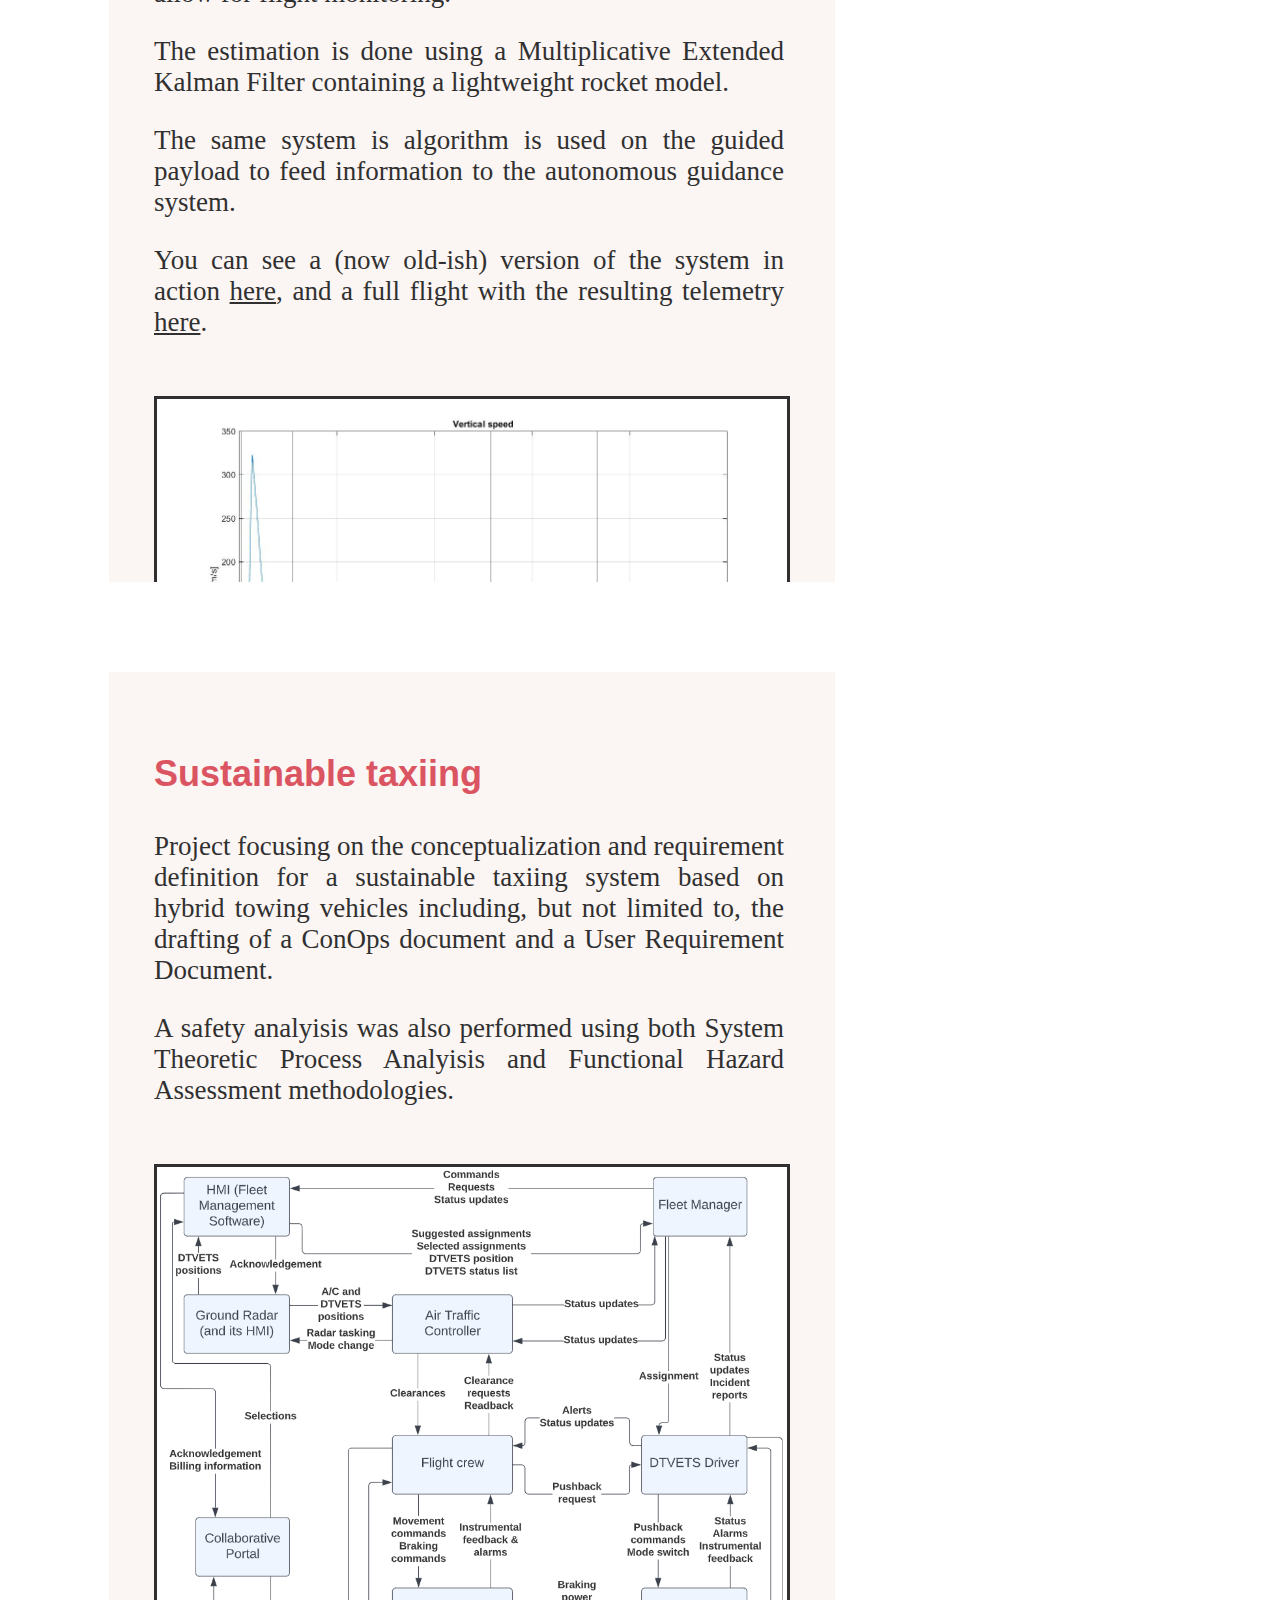
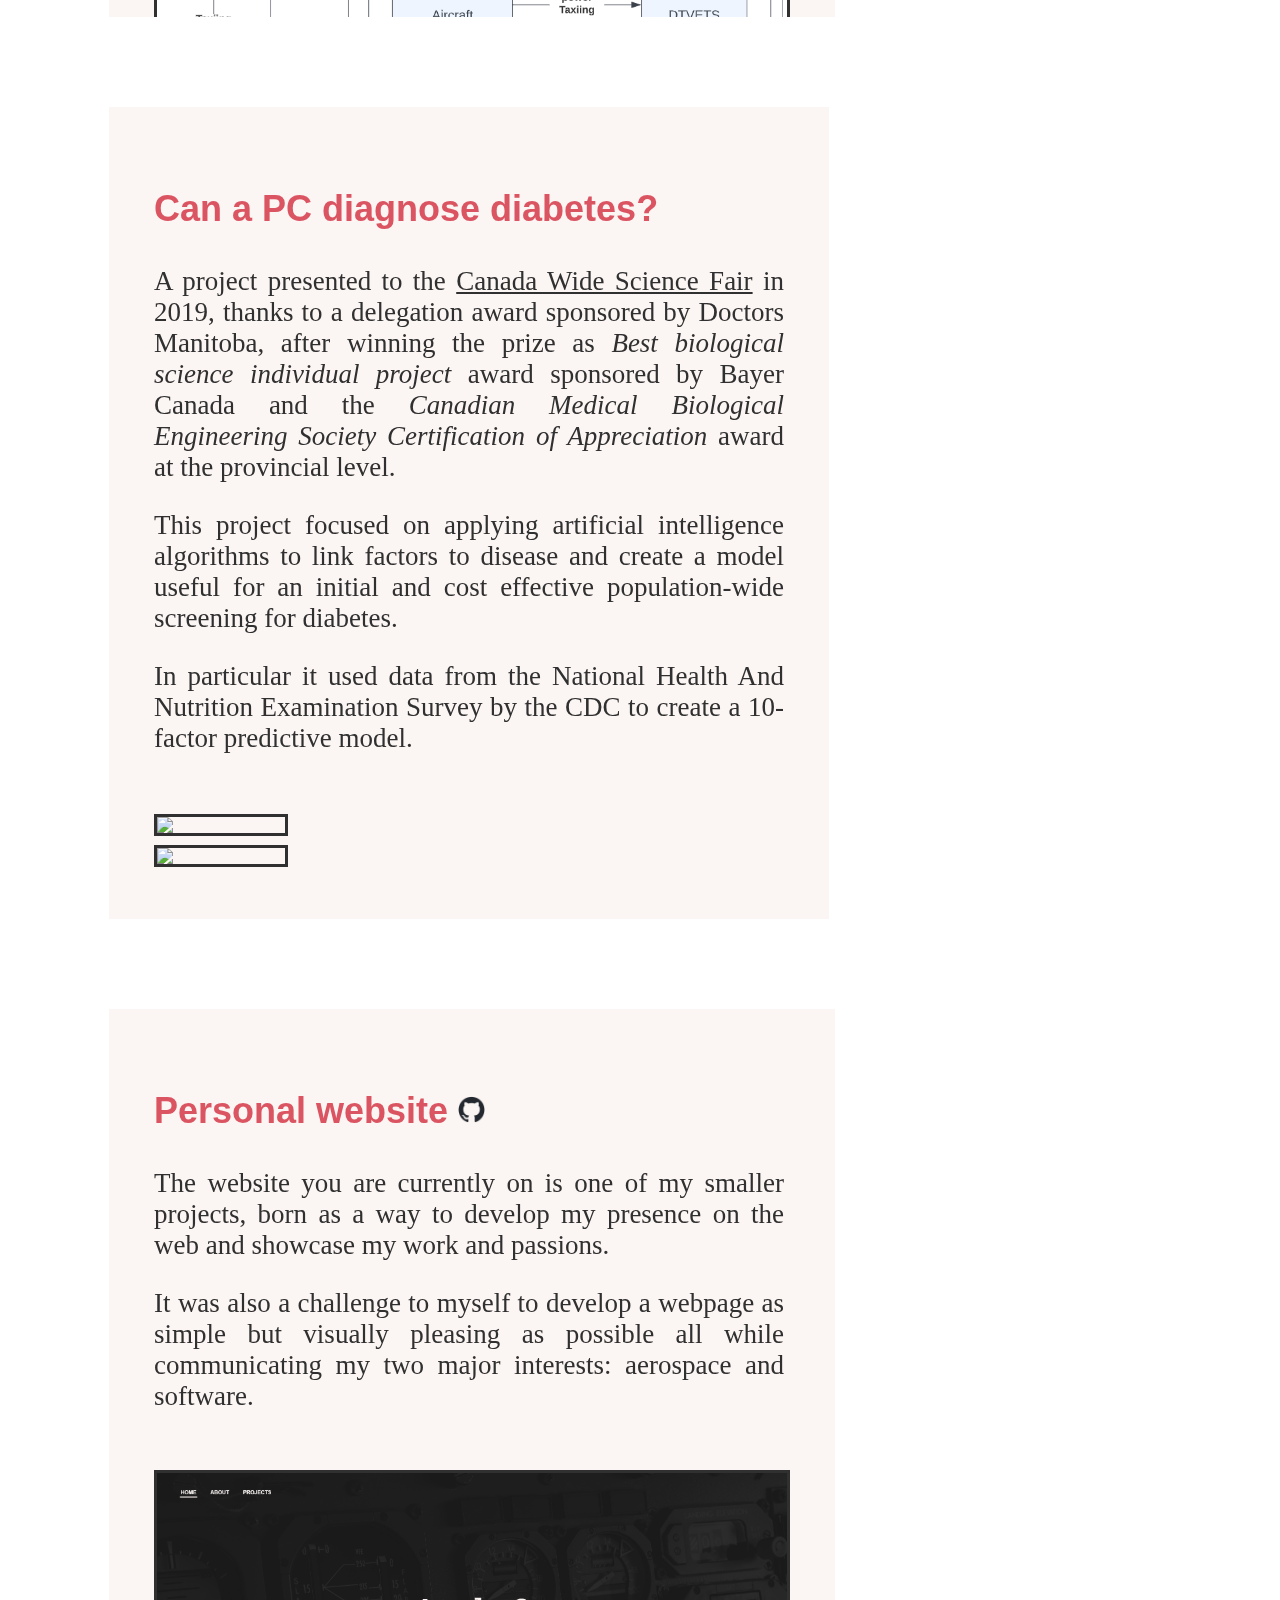
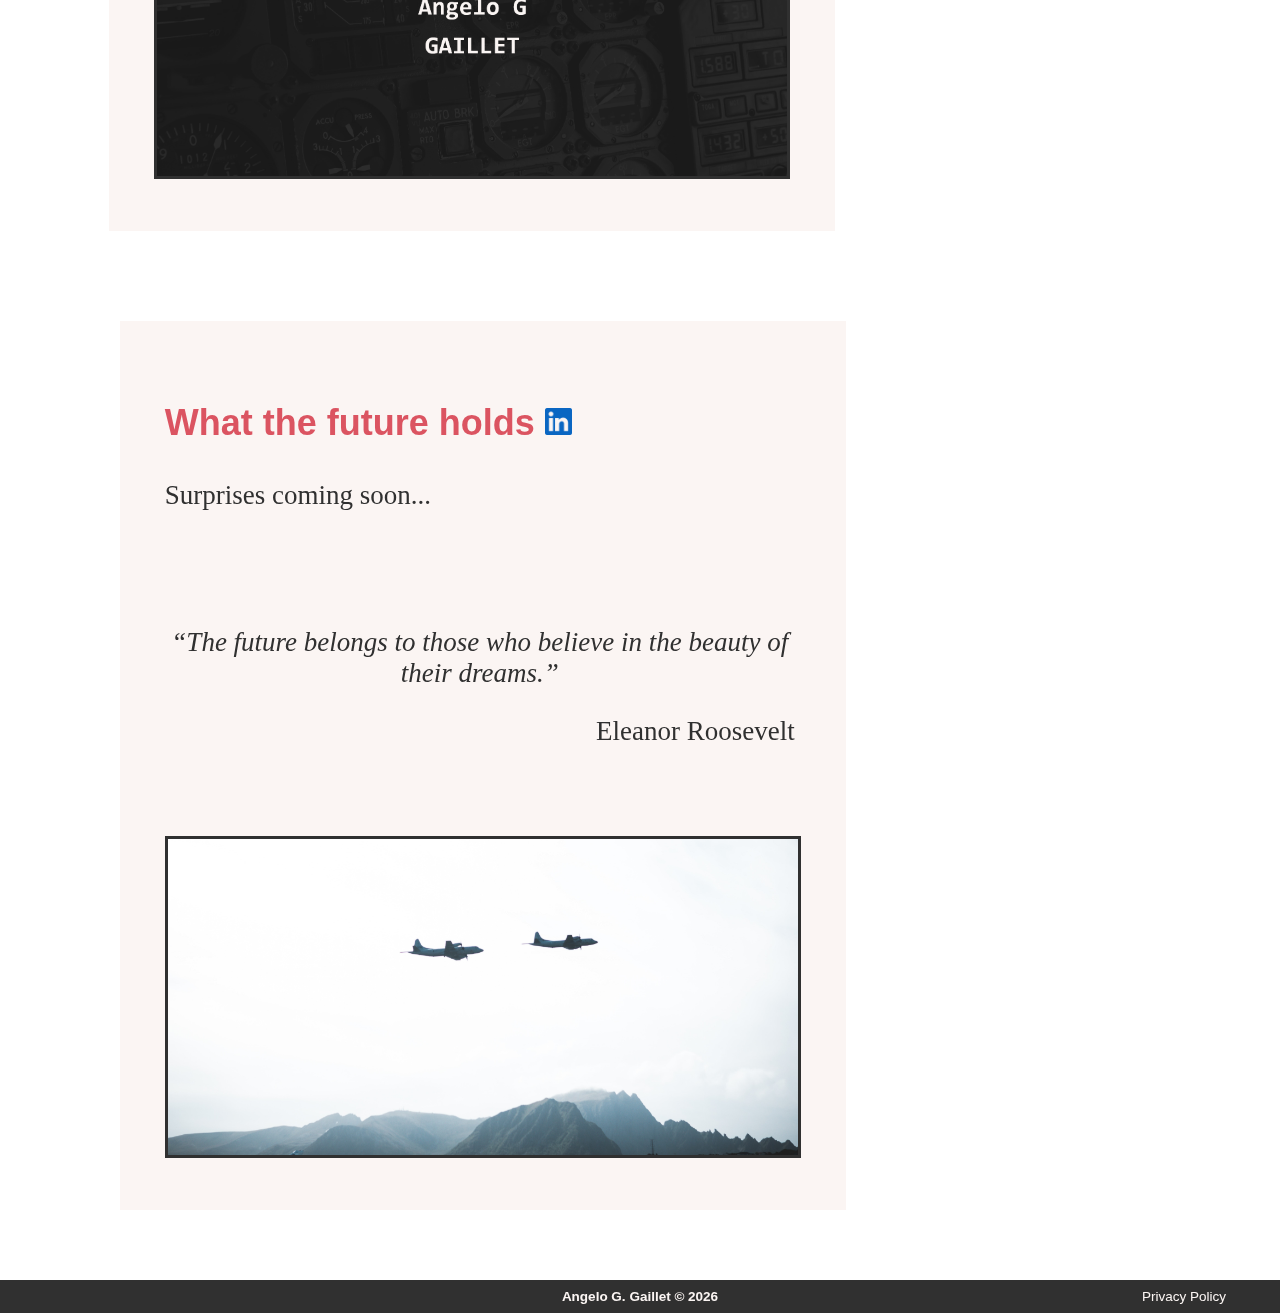
==== commit 93c59d29: "Improve mobile-friendliness" ====
--- a/index.html
+++ b/index.html
@@ -146,14 +146,6 @@
         <script src="https://ajax.googleapis.com/ajax/libs/jquery/3.6.3/jquery.min.js"></script> <!-- JQuery -->
         <script src="navbar.js"></script>
 
-        <script language="Javascript">
-            window.onload=function(){
-            var mobile = (/iphone|ipad|ipod|android|blackberry|mini|windows\sce|palm/i.test(navigator.userAgent.toLowerCase()));
-            if (mobile) {
-                alert("This website is not yet optimized for mobile devices, I'm sorry :(");              
-            }
-          }
-        </script>        
 
     </body>
 </html>--- a/common.css
+++ b/common.css
@@ -43,22 +43,23 @@
     min-height: 60vh;
     padding: 5% 5% 2% 5%;
 }
+
+p {
+    color: var(--tertiary);
+    max-width: min(630px, 55vw); 
+    min-width: 10vw;
+    text-align: justify;
+    text-justify: inter-word;
+}
   
 p.p-light {
     color: var(--primary);
+    max-width: min(630px, 100vw);
     font-family: var(--primary-font);
     font-size: 3vh;
     line-height: 1;
 }
 
-p {
-    color: var(--tertiary);
-    max-width: 650px;
-    min-width: 10vw;
-    text-align: justify;
-    text-justify: inter-word;
-}
-  
 a:link {
     color: var(--tertiary);
 }
--- a/about.css
+++ b/about.css
@@ -3,7 +3,7 @@
 }
 
 #about-section-summary {
-    width: 40%;
+    width: min(630px, 80vw);
 }
 
 span {
--- a/projects.css
+++ b/projects.css
@@ -34,6 +34,7 @@
 
 .project-title{
     font-family: var(--secondary-font);
+    max-width: min(630px, 55vw);
     font-weight: 800;
     color: var(--secondary);
     font-size: 4vh;
@@ -44,7 +45,7 @@
 }
 
 .project-image{
-    max-width: 650px;
+    max-width: min(630px, 55vw);
     min-width: 10vw;
     object-fit: contain;
     border-width: 3px;
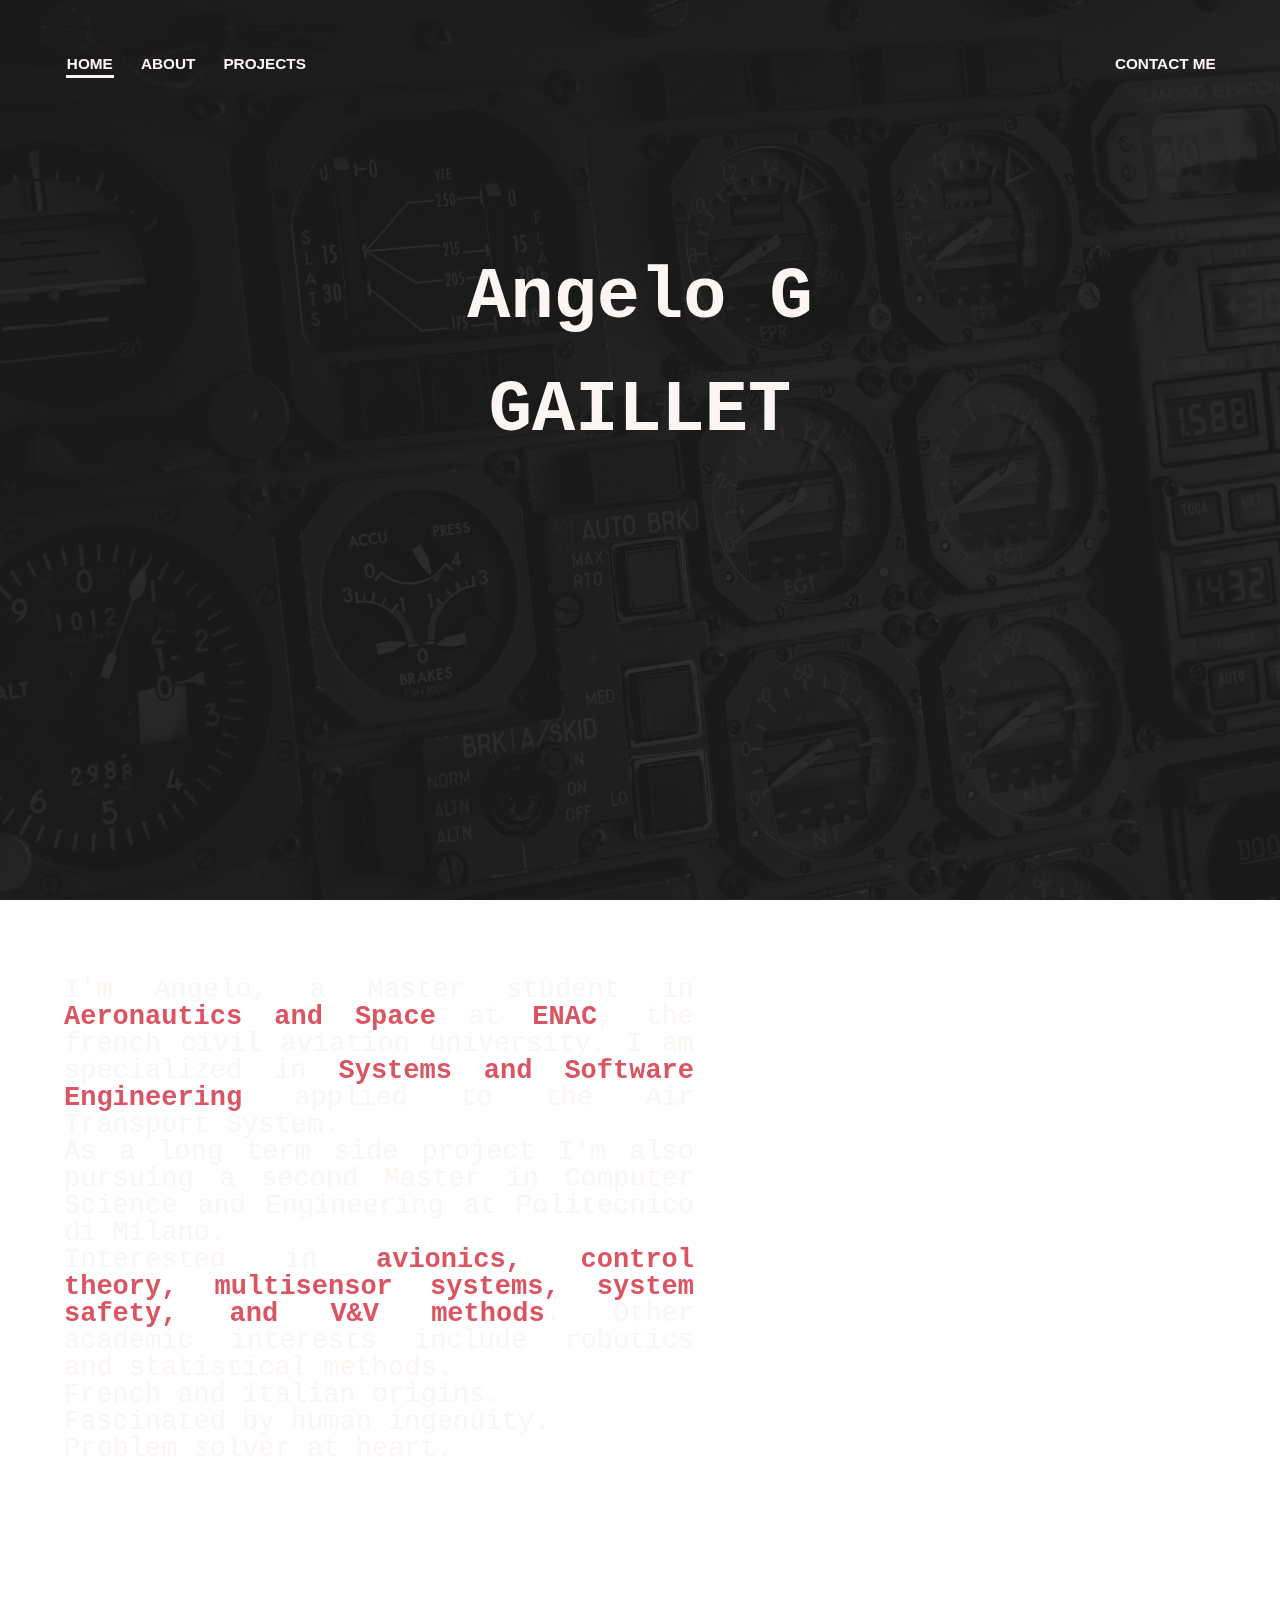
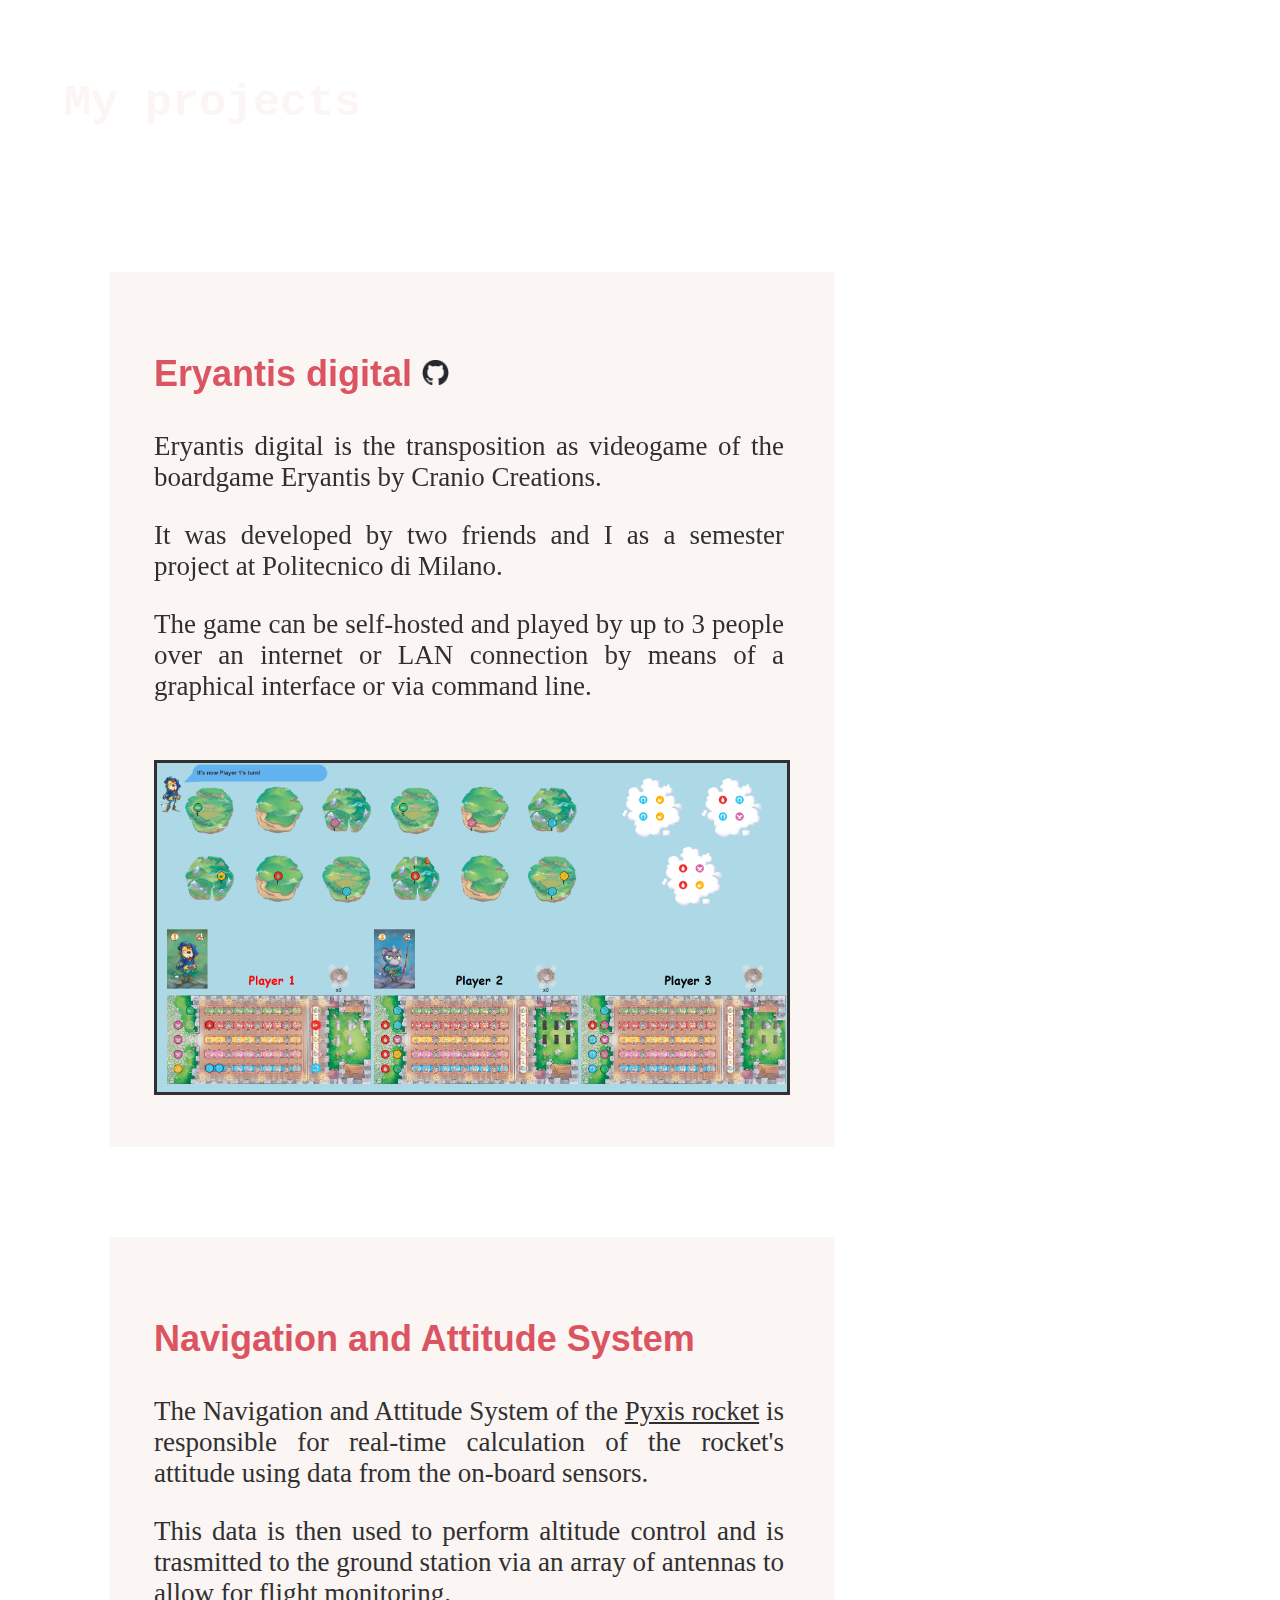
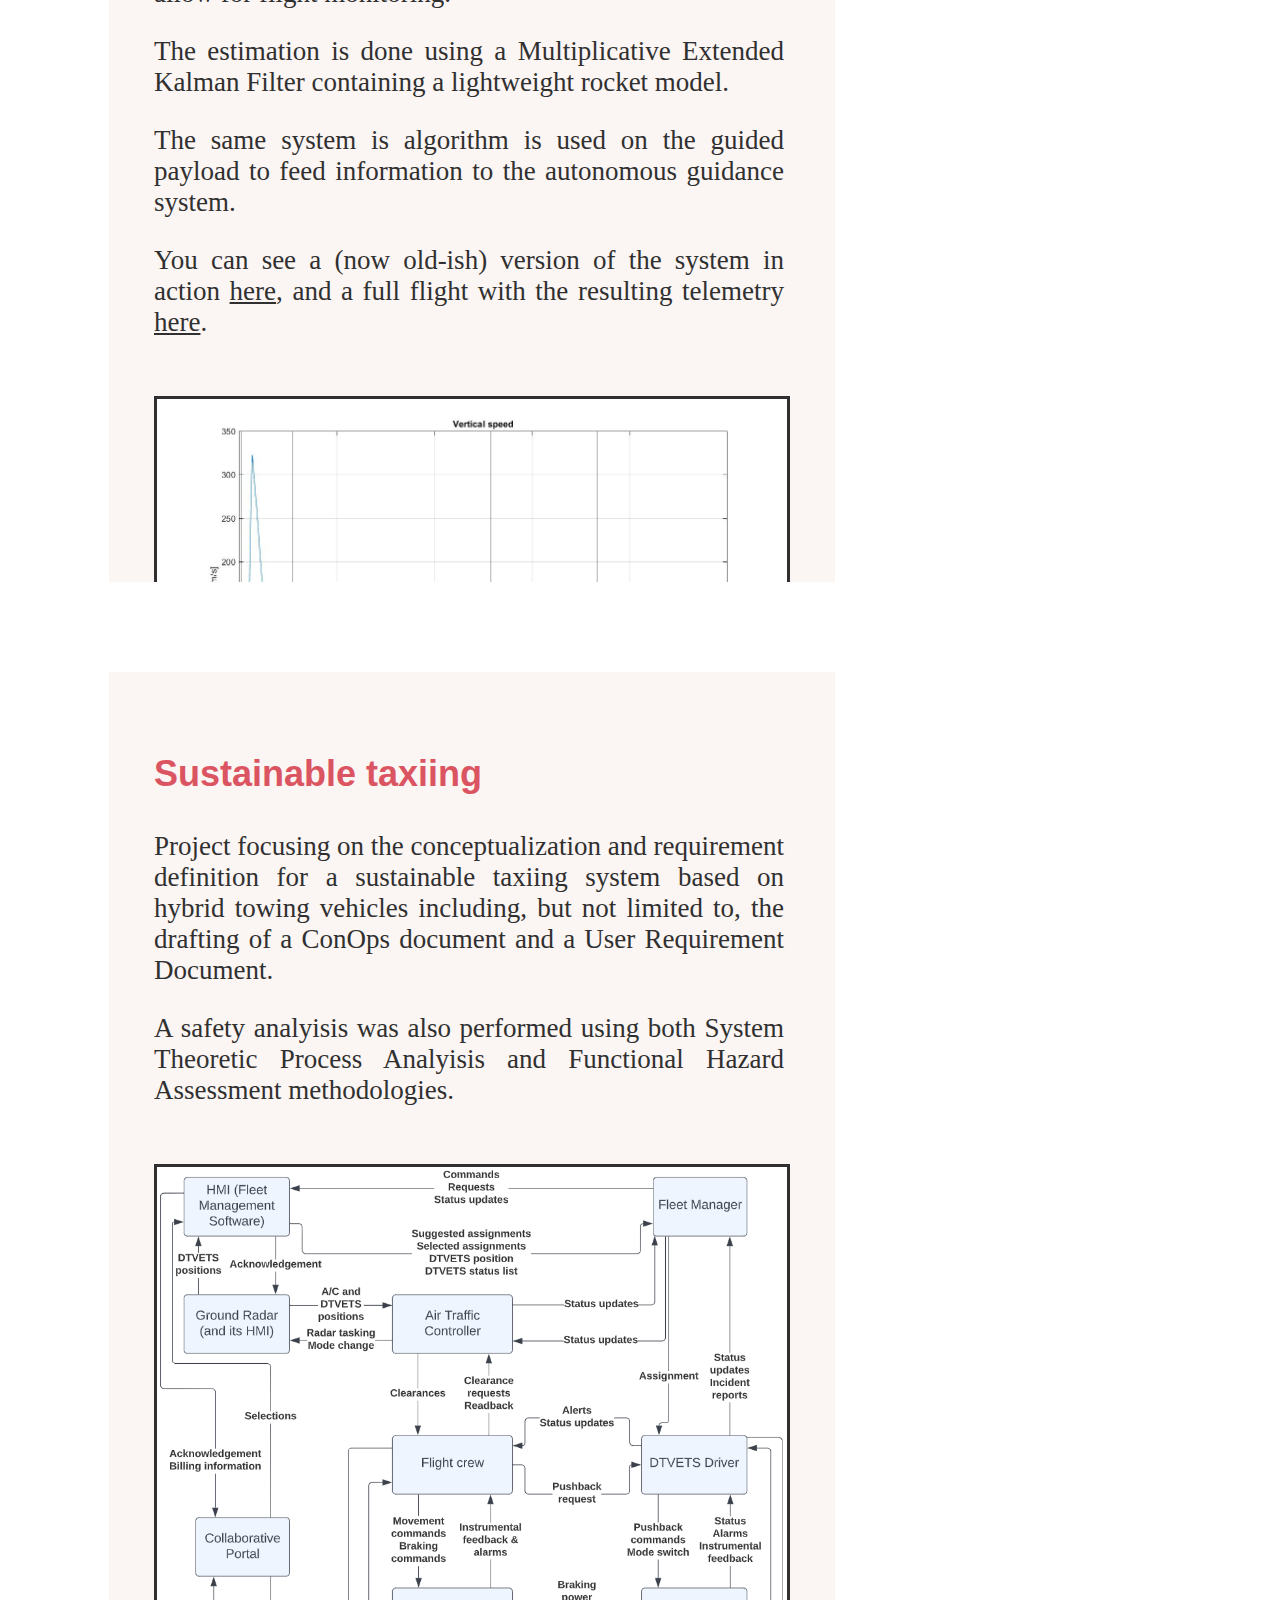
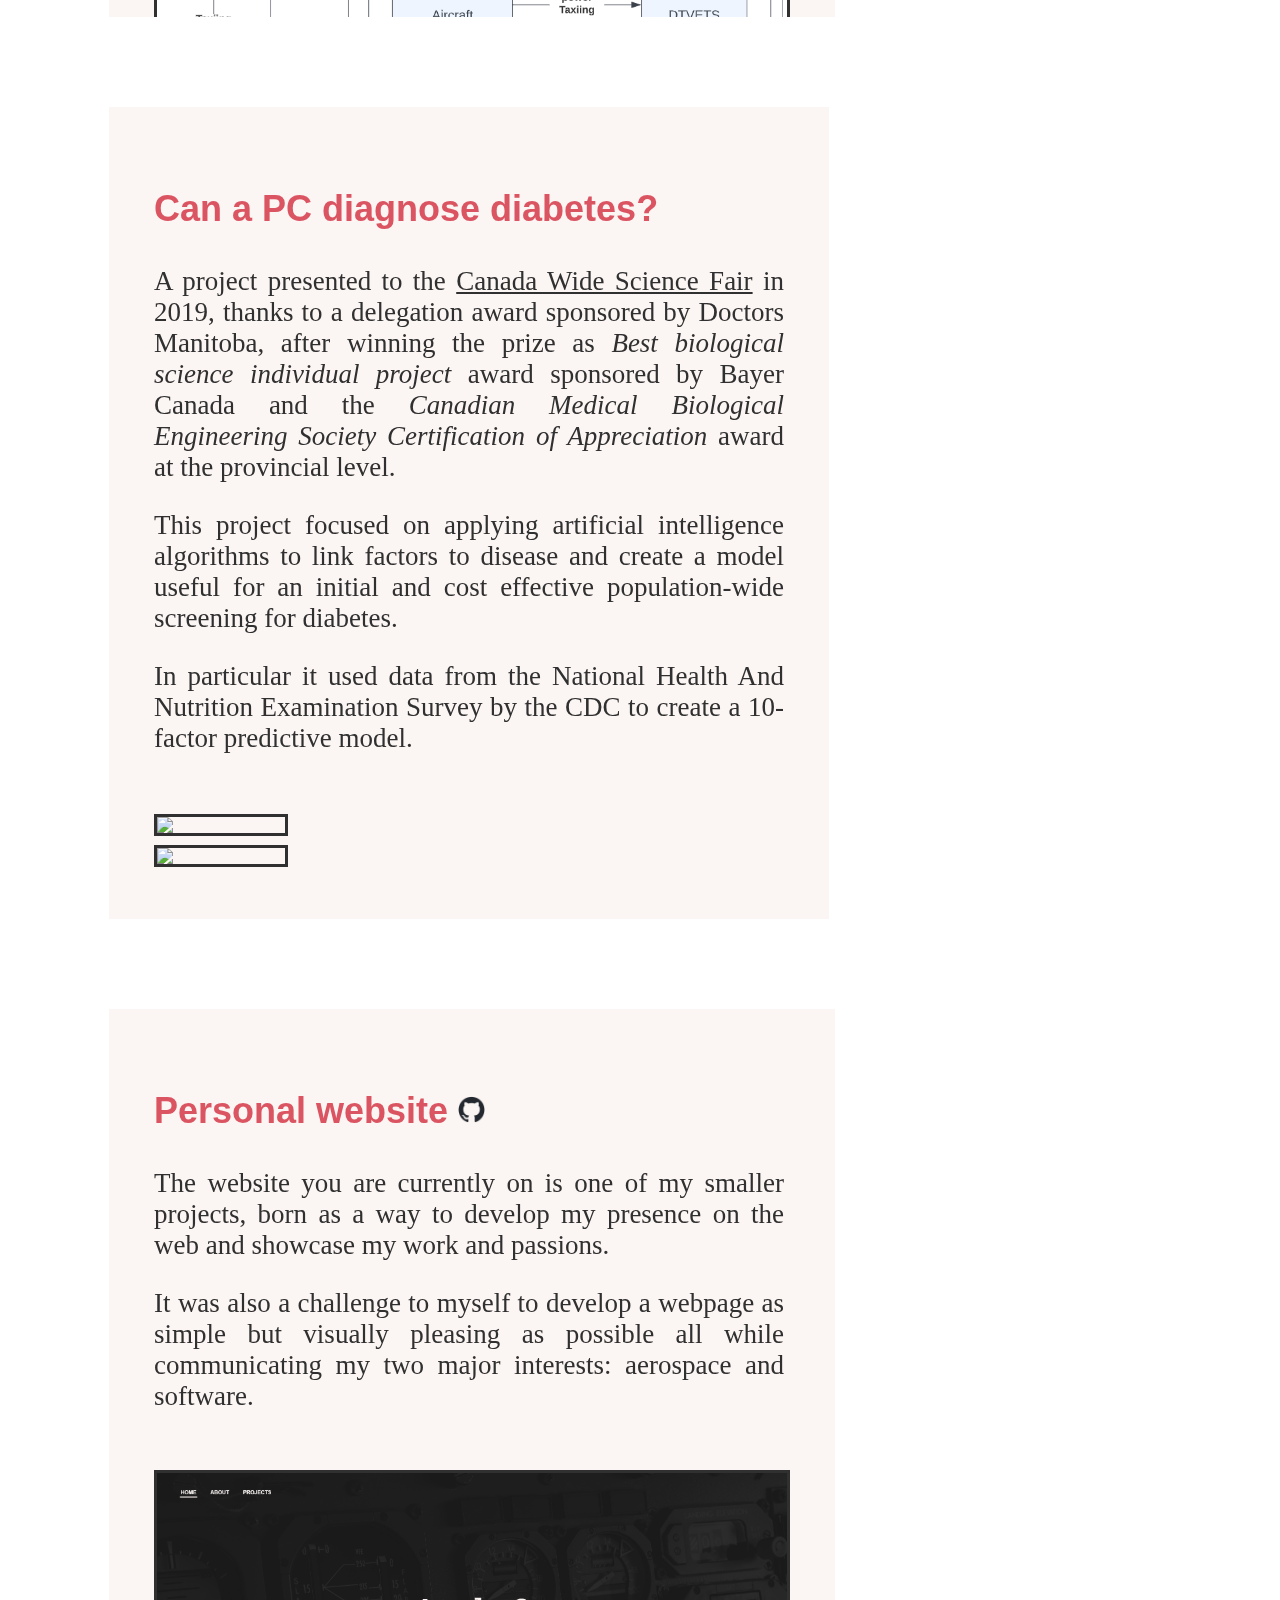
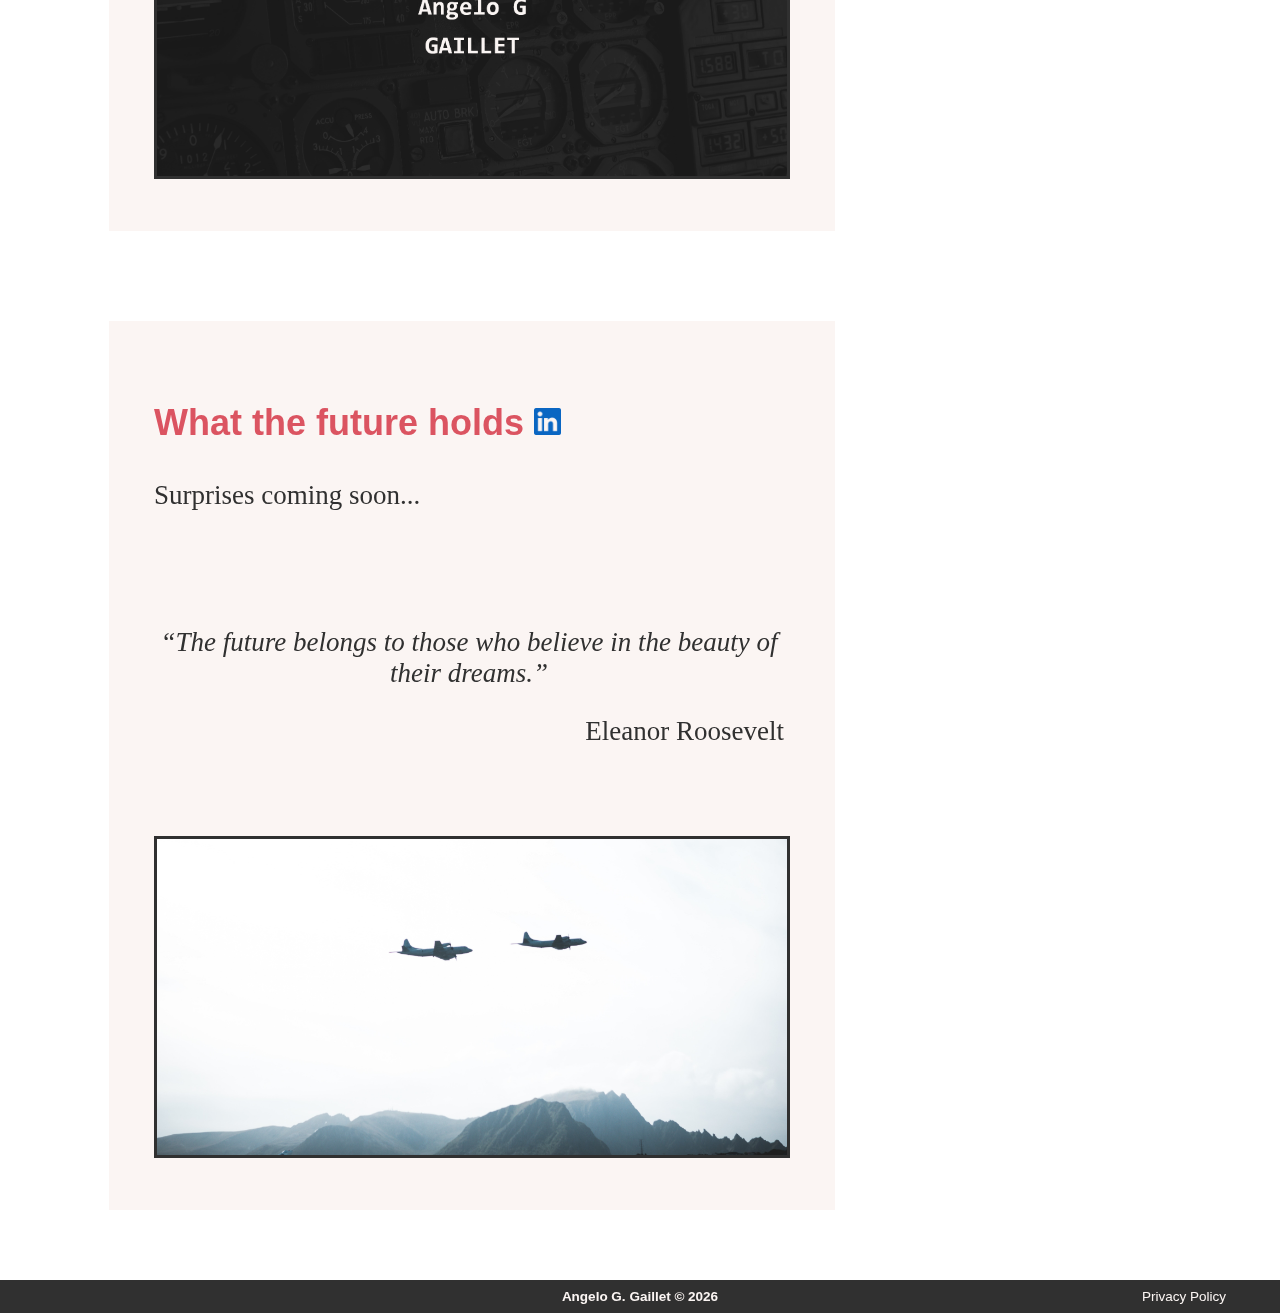
==== commit f3107734: "Improve project resizing: - reduced padding and margins on small screens - removed scroll from proje" ====
--- a/index.html
+++ b/index.html
@@ -118,7 +118,7 @@
                     <br>
                     <img class="project-image" src="resources/img/projects/Website.png">
                 </div>
-                <div class="project" style="margin-left: 6.2vh;">
+                <div class="project">
                     <h3 class="project-title">What the future holds <a href="https://www.linkedin.com/in/ag-gaillet/" title="Contact me on LinkedIn" style="align-content: right;"><img class="logo" src="resources/logos/In-Blue-Logo.png" alt="(see LinkedIn)"></a></h3>
                     <p>Surprises coming soon...</p>
                     <br><br>
@@ -146,6 +146,5 @@
         <script src="https://ajax.googleapis.com/ajax/libs/jquery/3.6.3/jquery.min.js"></script> <!-- JQuery -->
         <script src="navbar.js"></script>
 
-
     </body>
 </html>--- a/common.css
+++ b/common.css
@@ -46,7 +46,7 @@
 
 p {
     color: var(--tertiary);
-    max-width: min(630px, 55vw); 
+    max-width: min(630px, 100vw);
     min-width: 10vw;
     text-align: justify;
     text-justify: inter-word;
--- a/projects.css
+++ b/projects.css
@@ -34,7 +34,7 @@
 
 .project-title{
     font-family: var(--secondary-font);
-    max-width: min(630px, 55vw);
+    max-width: min(630px, 77vw);
     font-weight: 800;
     color: var(--secondary);
     font-size: 4vh;
@@ -45,11 +45,15 @@
 }
 
 .project-image{
-    max-width: min(630px, 55vw);
+    max-width: min(630px, 77vw);
     min-width: 10vw;
     object-fit: contain;
     border-width: 3px;
     border-color: var(--tertiary);
     border-style: solid;
     padding: 0 0 0 0;
+}
+
+@media only screen and (max-width: 920px) {
+    .project { max-height: fit-content; margin-left: 1vw; margin-right: 1vw; padding: 5vw;}
 }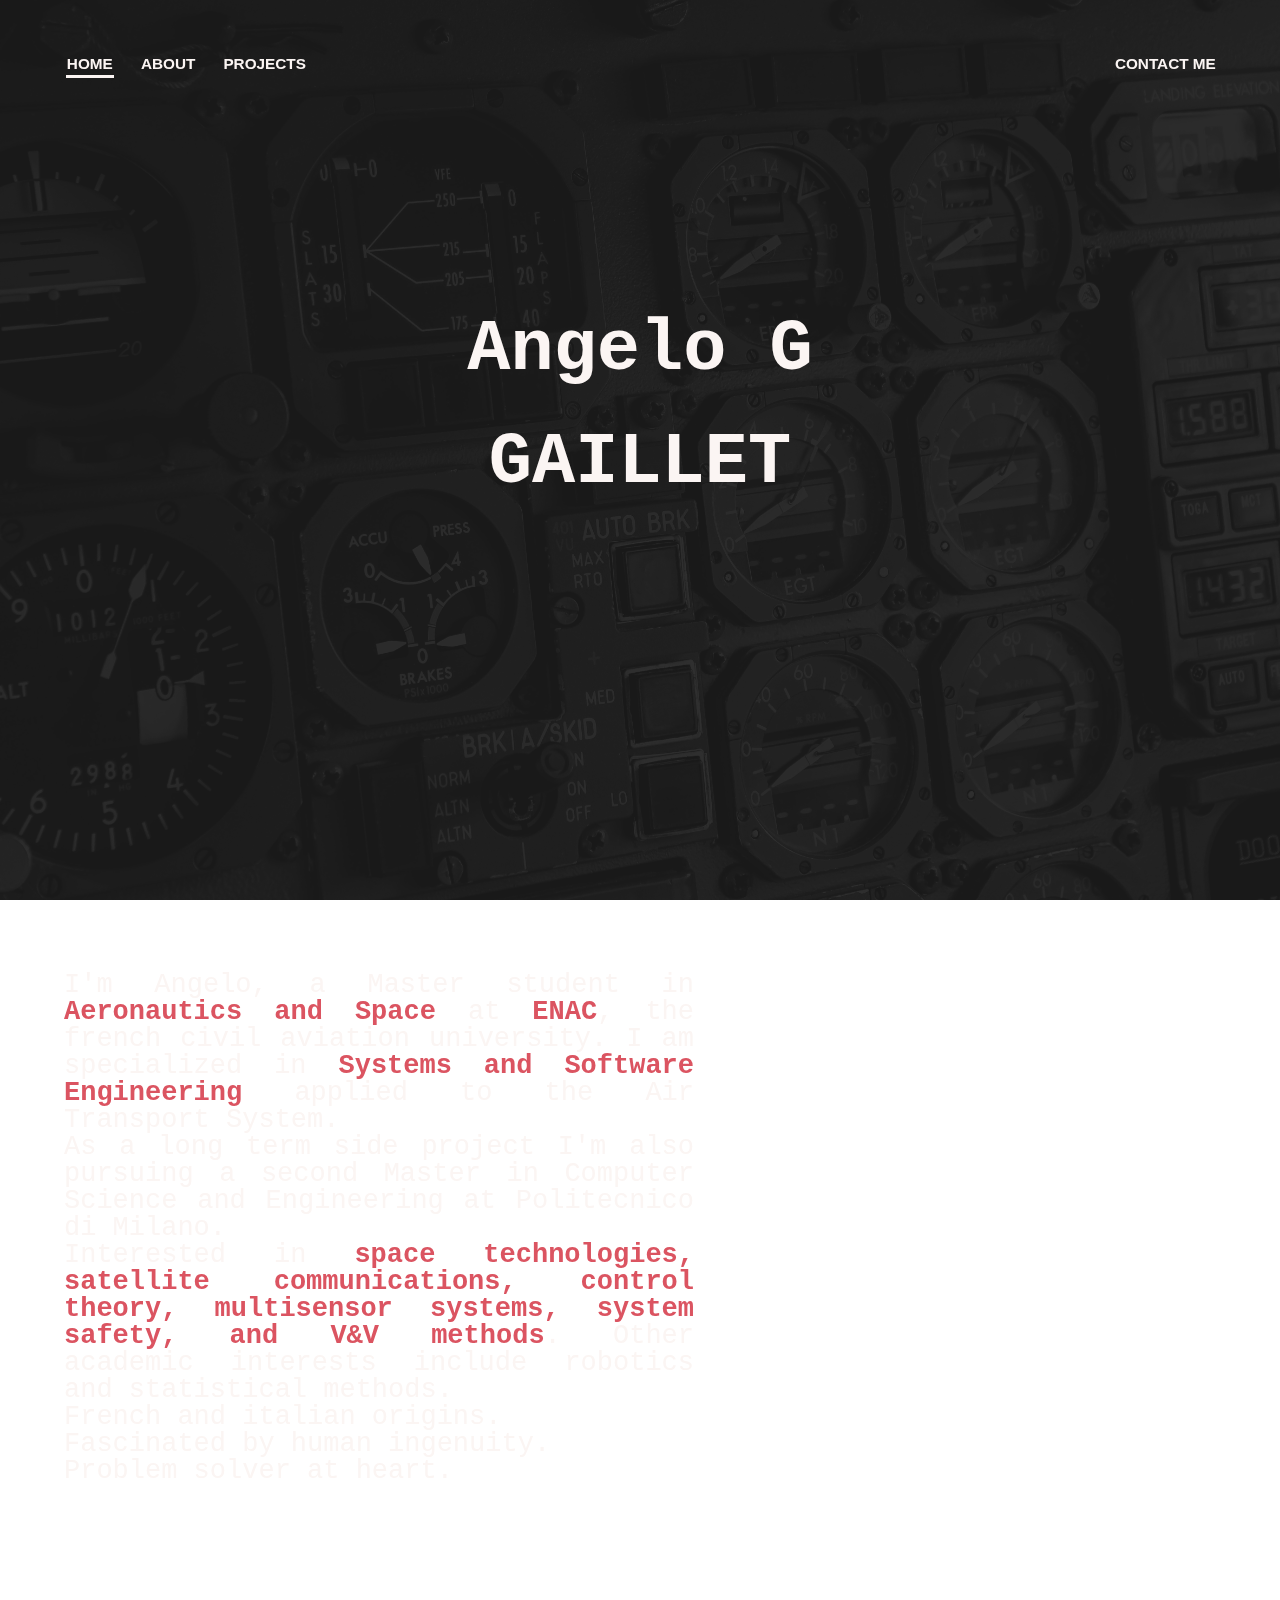
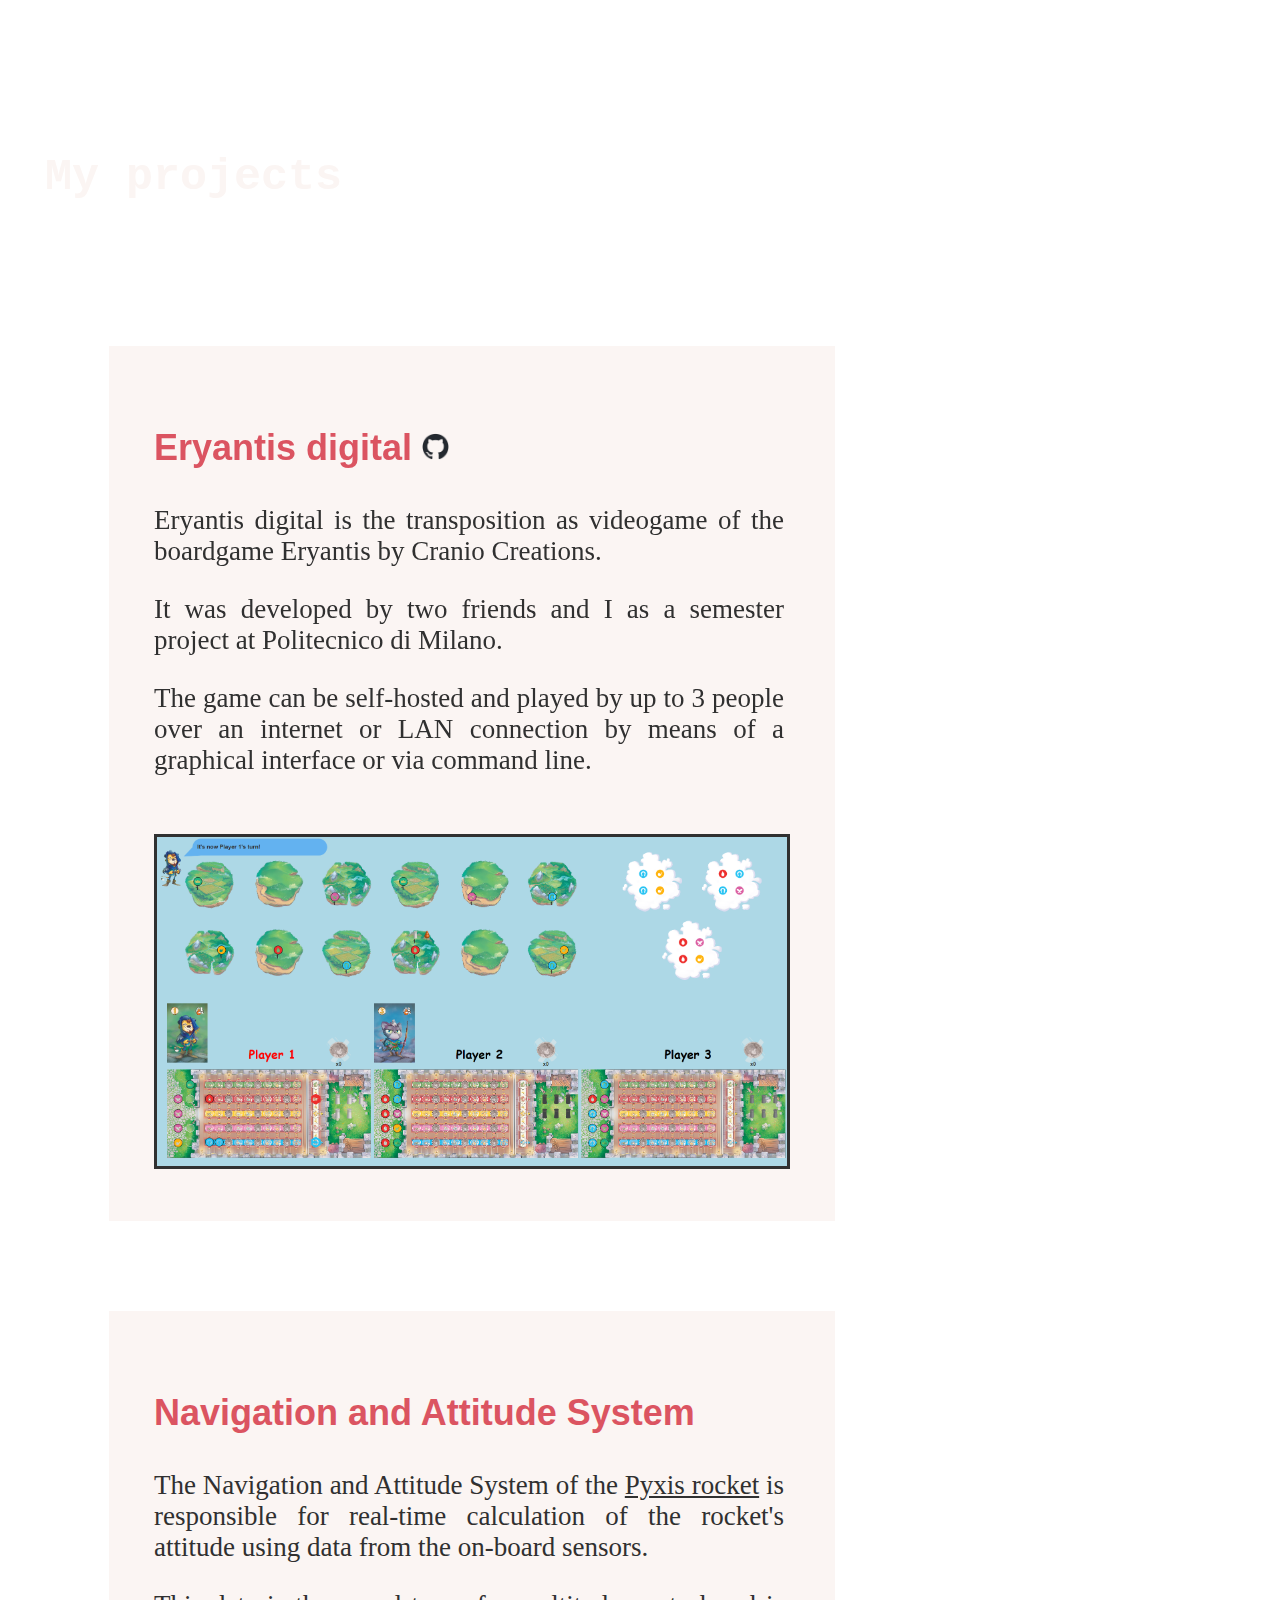
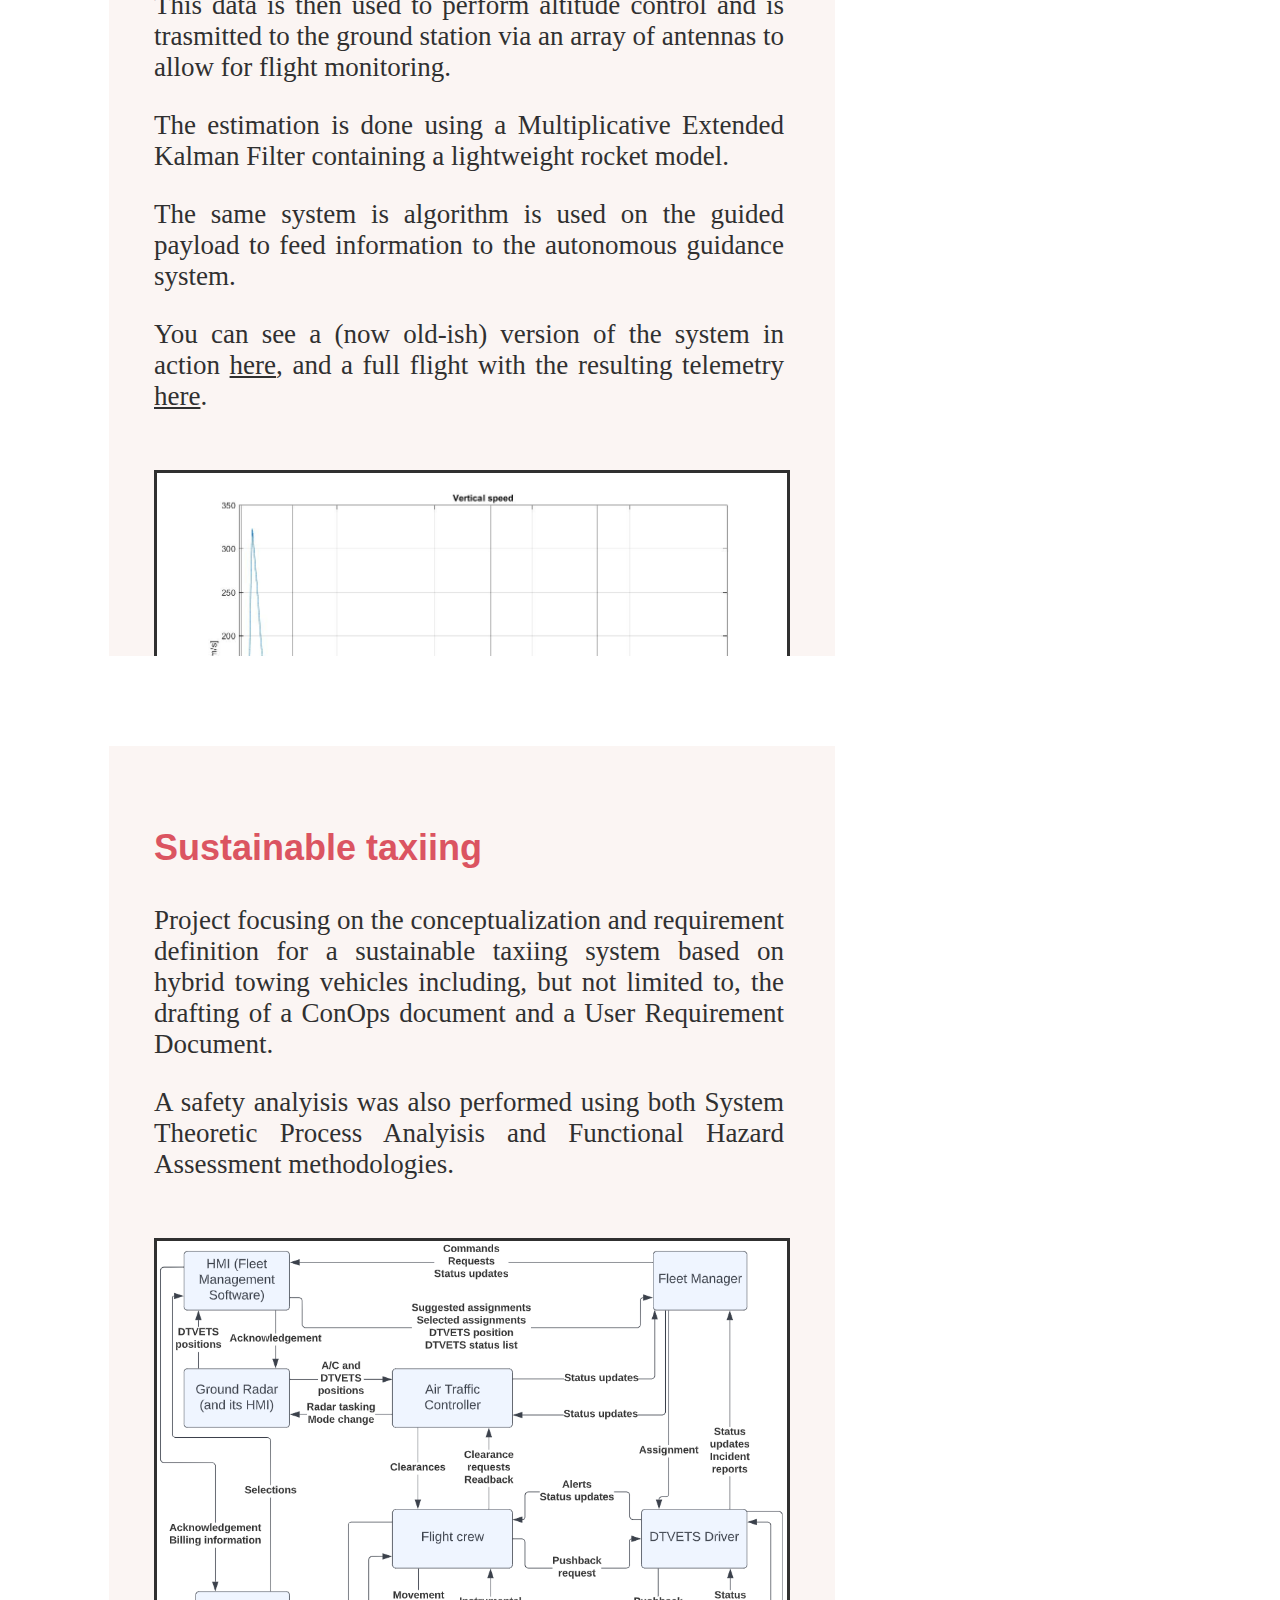
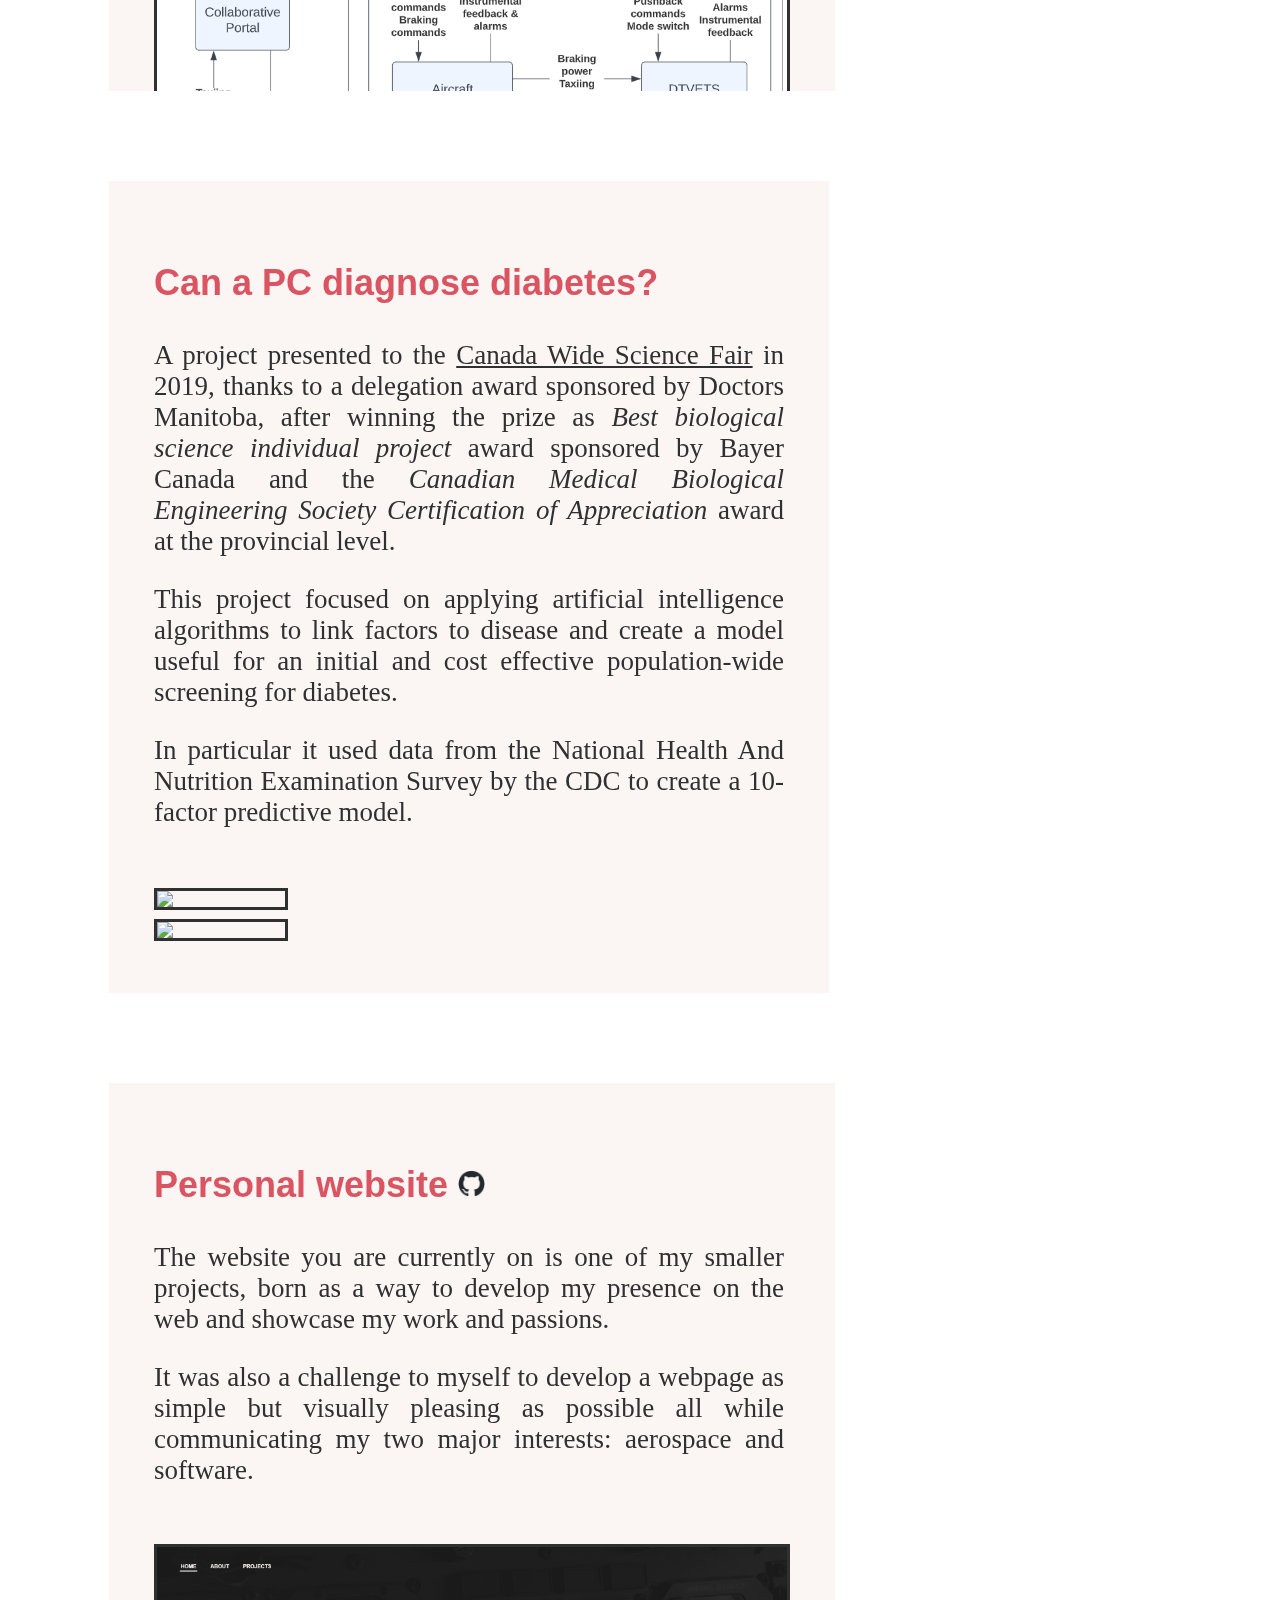
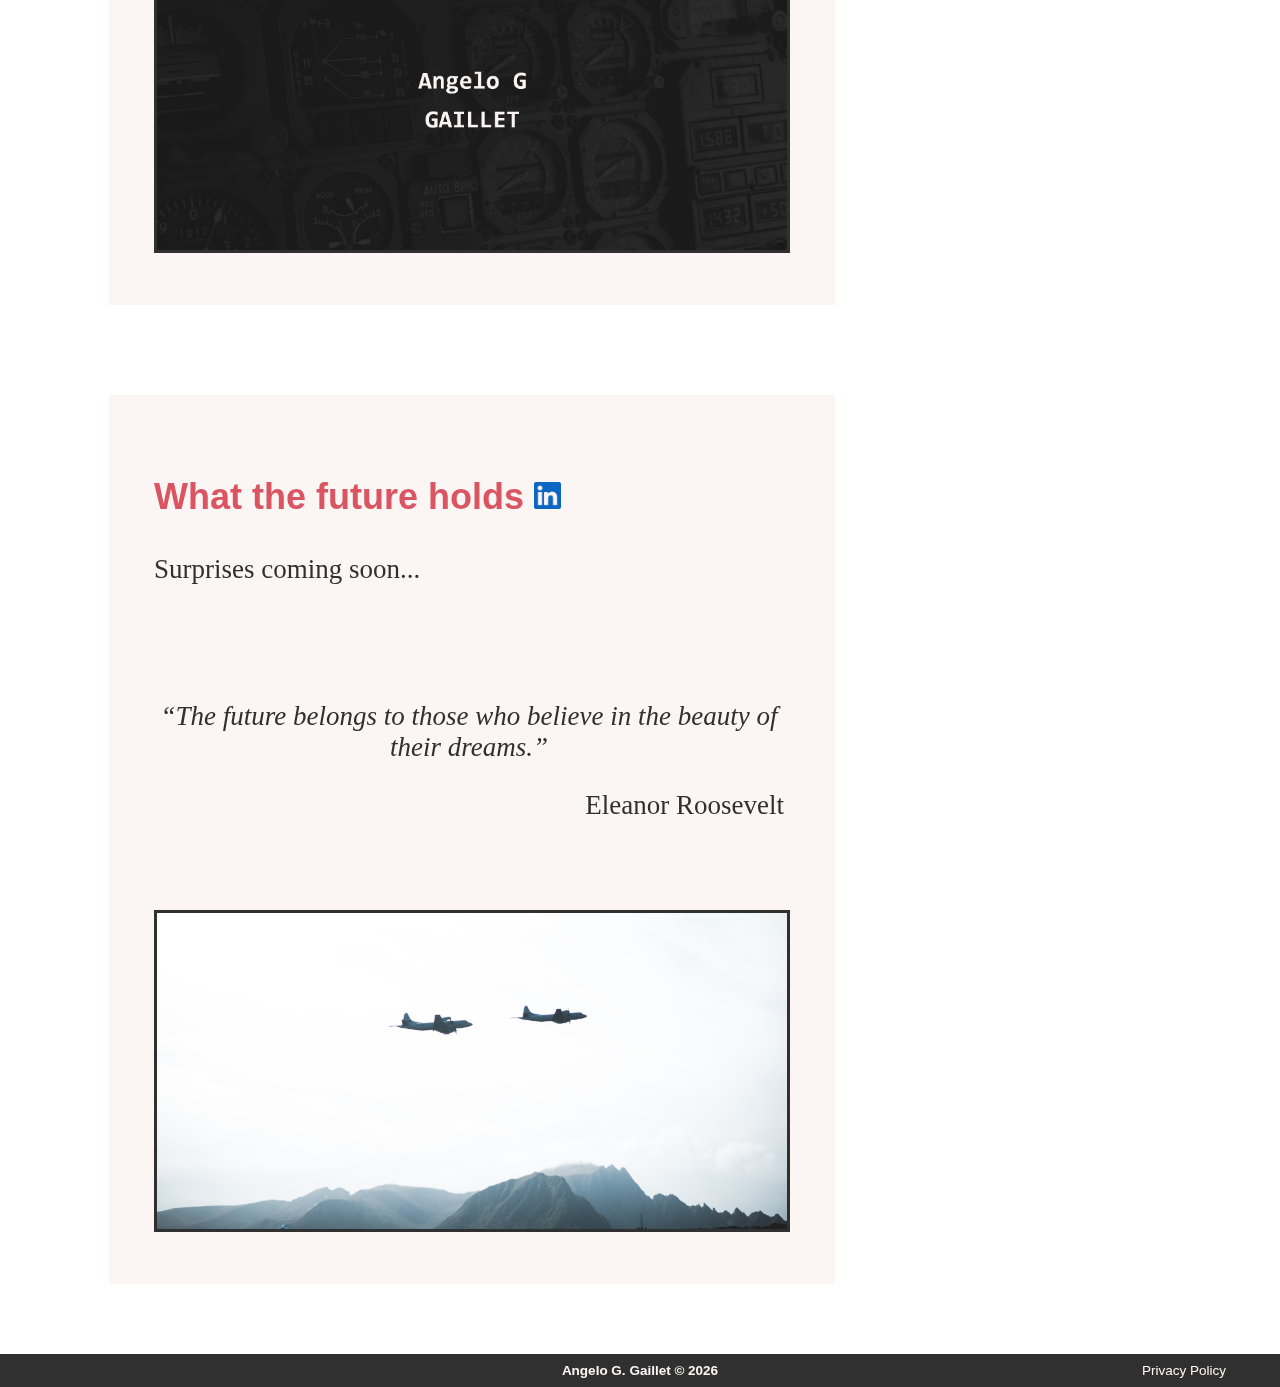
==== commit 553aa8fe: "Update index.html" ====
--- a/index.html
+++ b/index.html
@@ -58,7 +58,7 @@
                 <p class="p-light" id="about-section-summary">
                     I'm Angelo, a Master student in <span>Aeronautics and Space</span> at <span>ENAC</span>, the french civil aviation university. I am specialized in <span>Systems and Software Engineering</span> applied to the Air Transport System.<br>
                     As a long term side project I'm also pursuing a second Master in Computer Science and Engineering at Politecnico di Milano.<br>
-                    Interested in <span>avionics, control theory, multisensor systems, system safety, and V&V methods</span>. Other academic interests include robotics and  statistical methods.<br>
+                    Interested in <span>space technologies, satellite communications, control theory, multisensor systems, system safety, and V&V methods</span>. Other academic interests include robotics and  statistical methods.<br>
                     French and italian origins.<br>
                     Fascinated by human ingenuity.<br>
                     Problem solver at heart.<br>
@@ -147,4 +147,4 @@
         <script src="navbar.js"></script>
 
     </body>
-</html>+</html>
--- a/header.css
+++ b/header.css
@@ -1,3 +1,7 @@
+html{
+    scroll-behavior: smooth;
+}
+
 .navbar {
     top: 0;
     width: 100vw;
--- a/home.css
+++ b/home.css
@@ -1,6 +1,6 @@
 #home-content-div {
     text-align: center;
-    padding: 17% 10% 10%;
+    padding-top: 30vh;
 }
 
 h1 {
--- a/about.css
+++ b/about.css
@@ -6,6 +6,11 @@
     width: min(630px, 80vw);
 }
 
+#about-section{
+    padding-bottom: 10vh;
+    padding-top: 5vh;
+}
+
 span {
     color: var(--secondary);
     font-weight: bolder;
--- a/projects.css
+++ b/projects.css
@@ -1,3 +1,7 @@
+#projects-section {
+    padding-top: vh;
+}
+
 .flex-container {
     display: flex;
     flex-wrap: wrap;
@@ -28,8 +32,8 @@
     font-family: var(--primary-font);
     font-size: 5vh;
     line-height: 1;
-    padding-left: 5%;
-    padding-top: 10%;
+    padding-left: 5vh;
+    padding-top: 10vh;
 }
 
 .project-title{
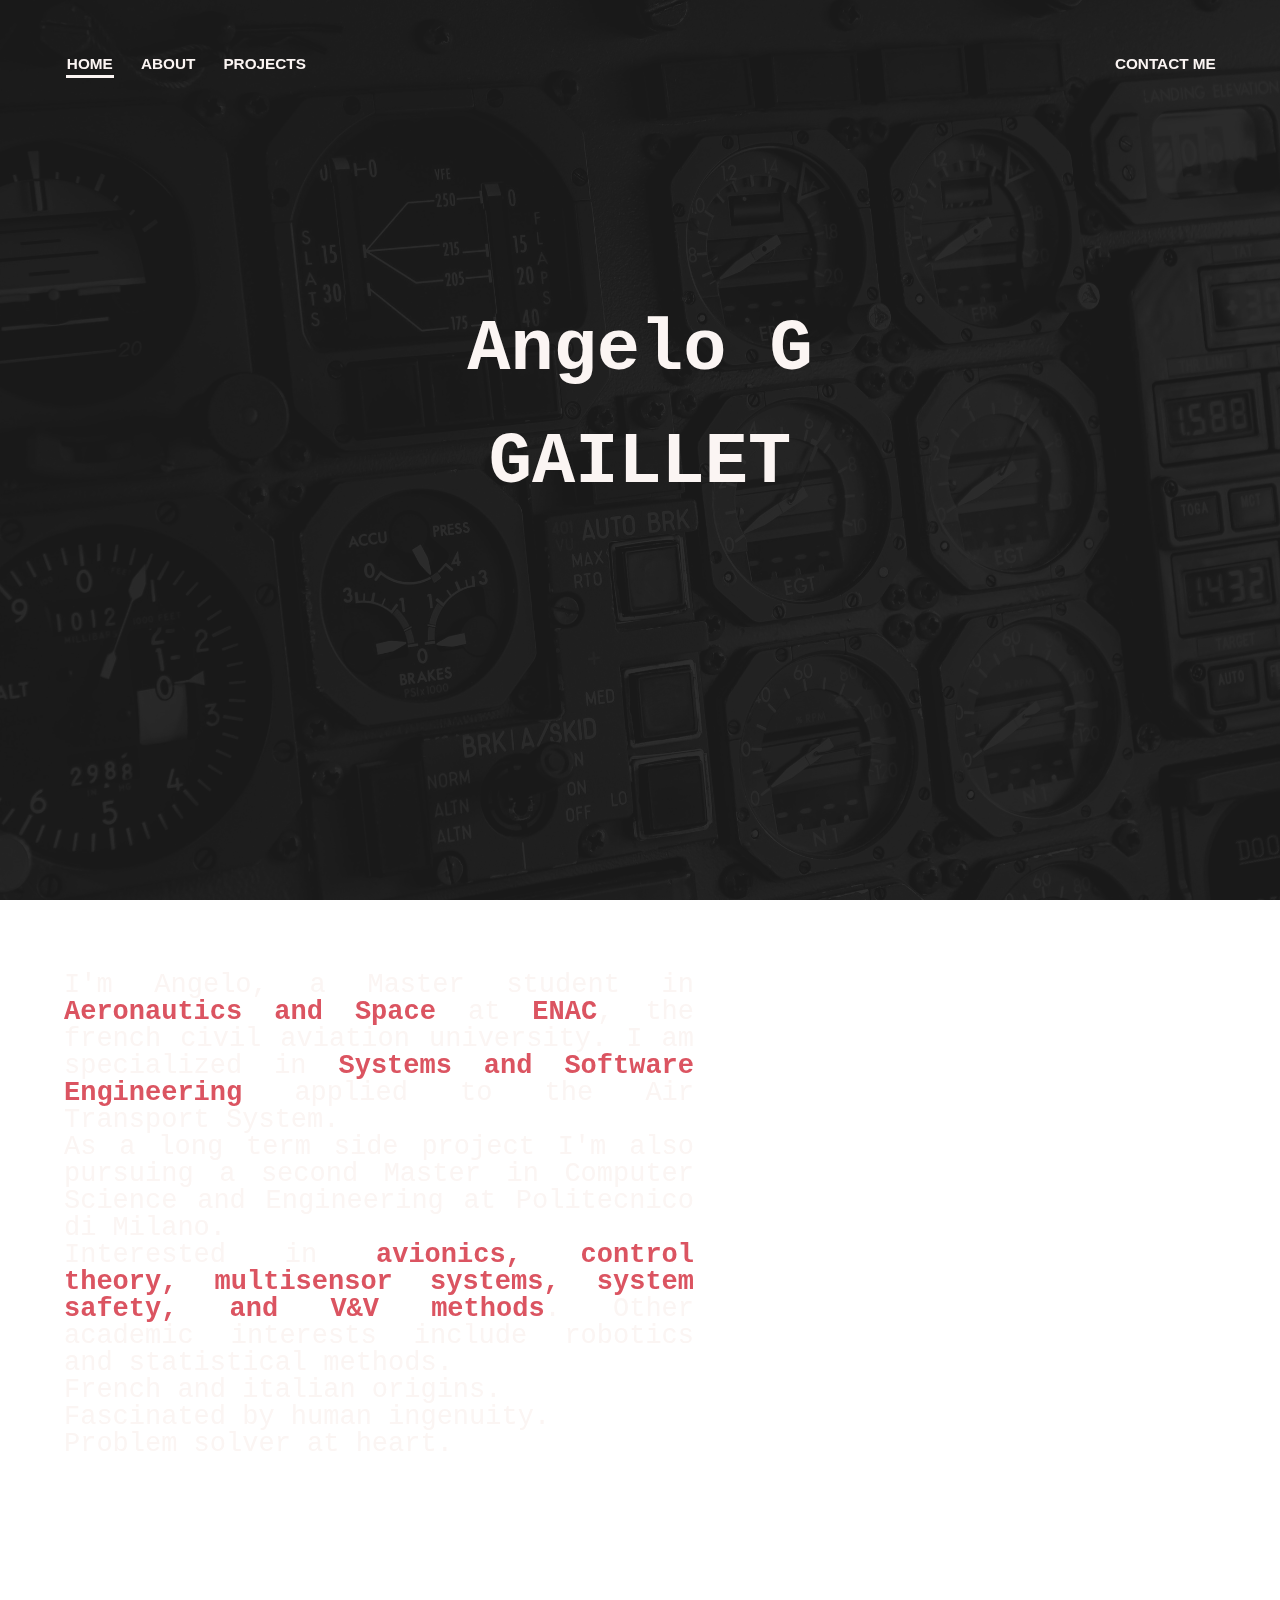
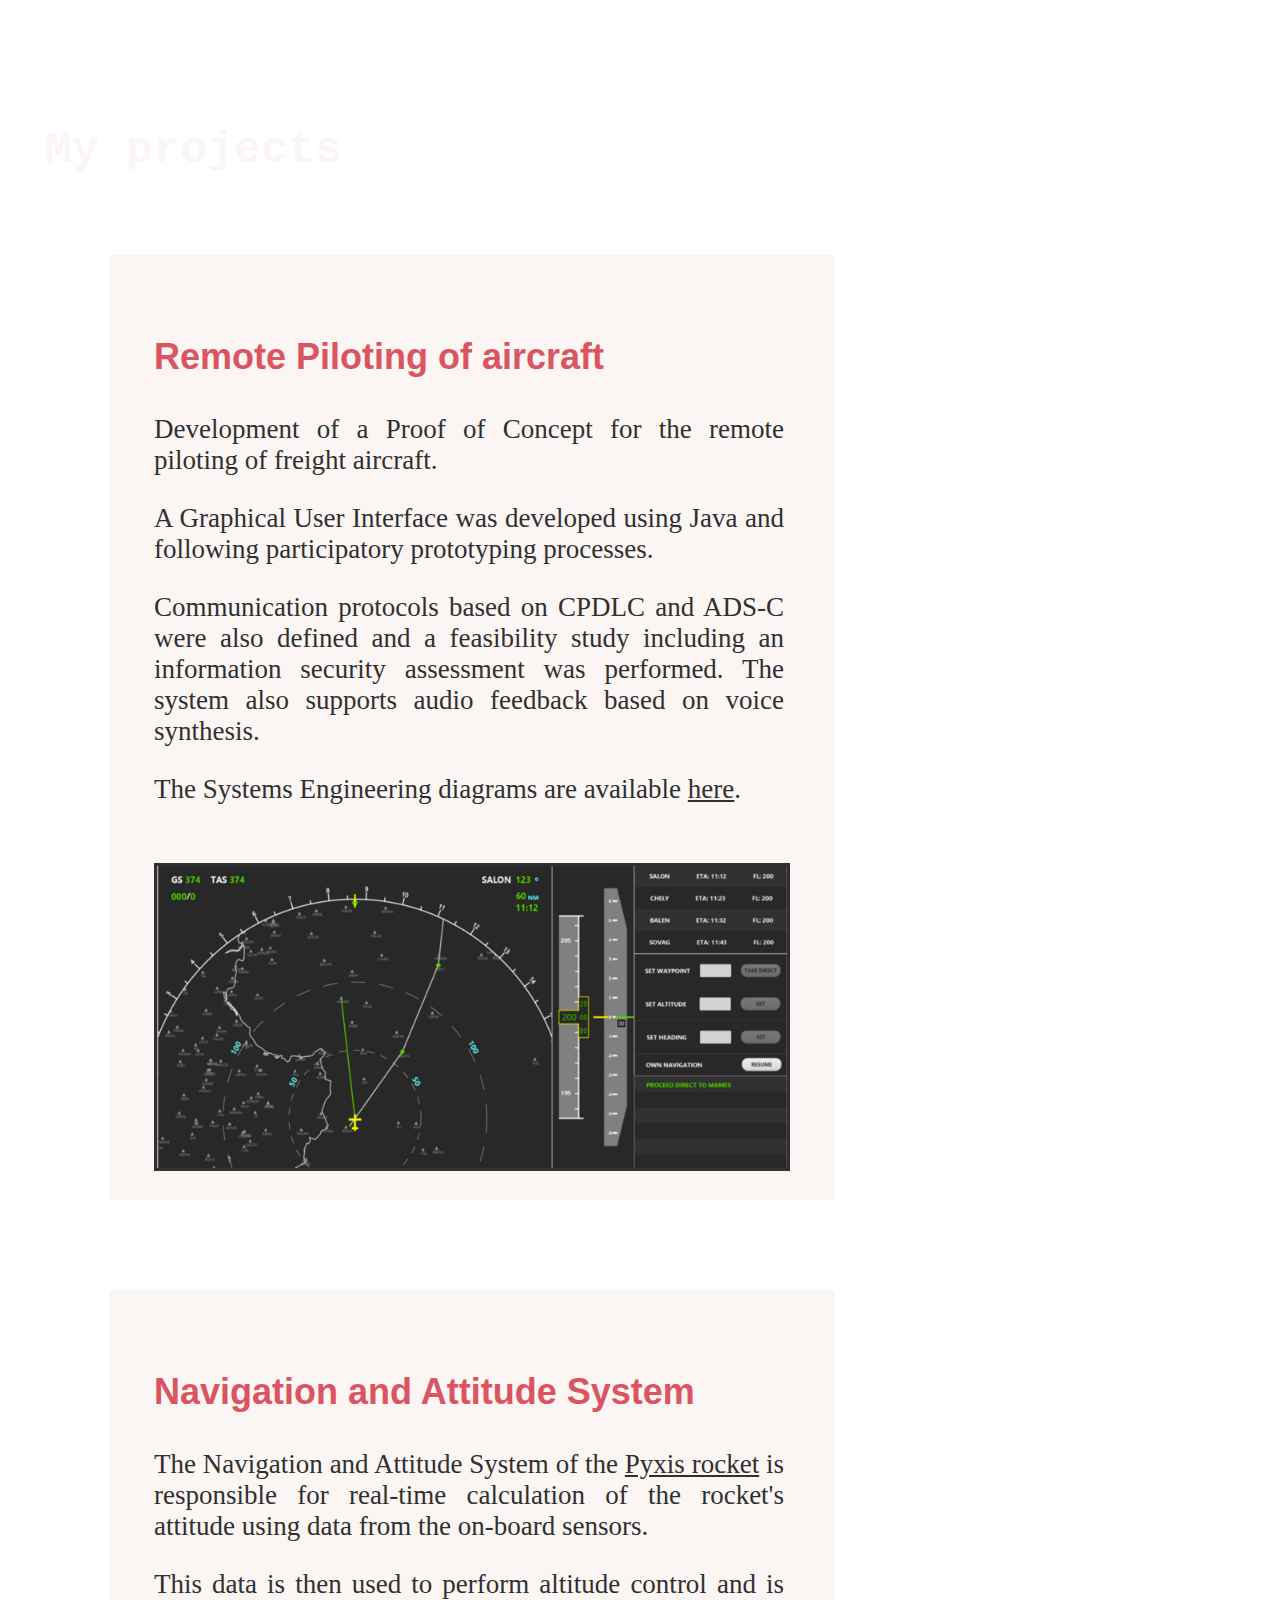
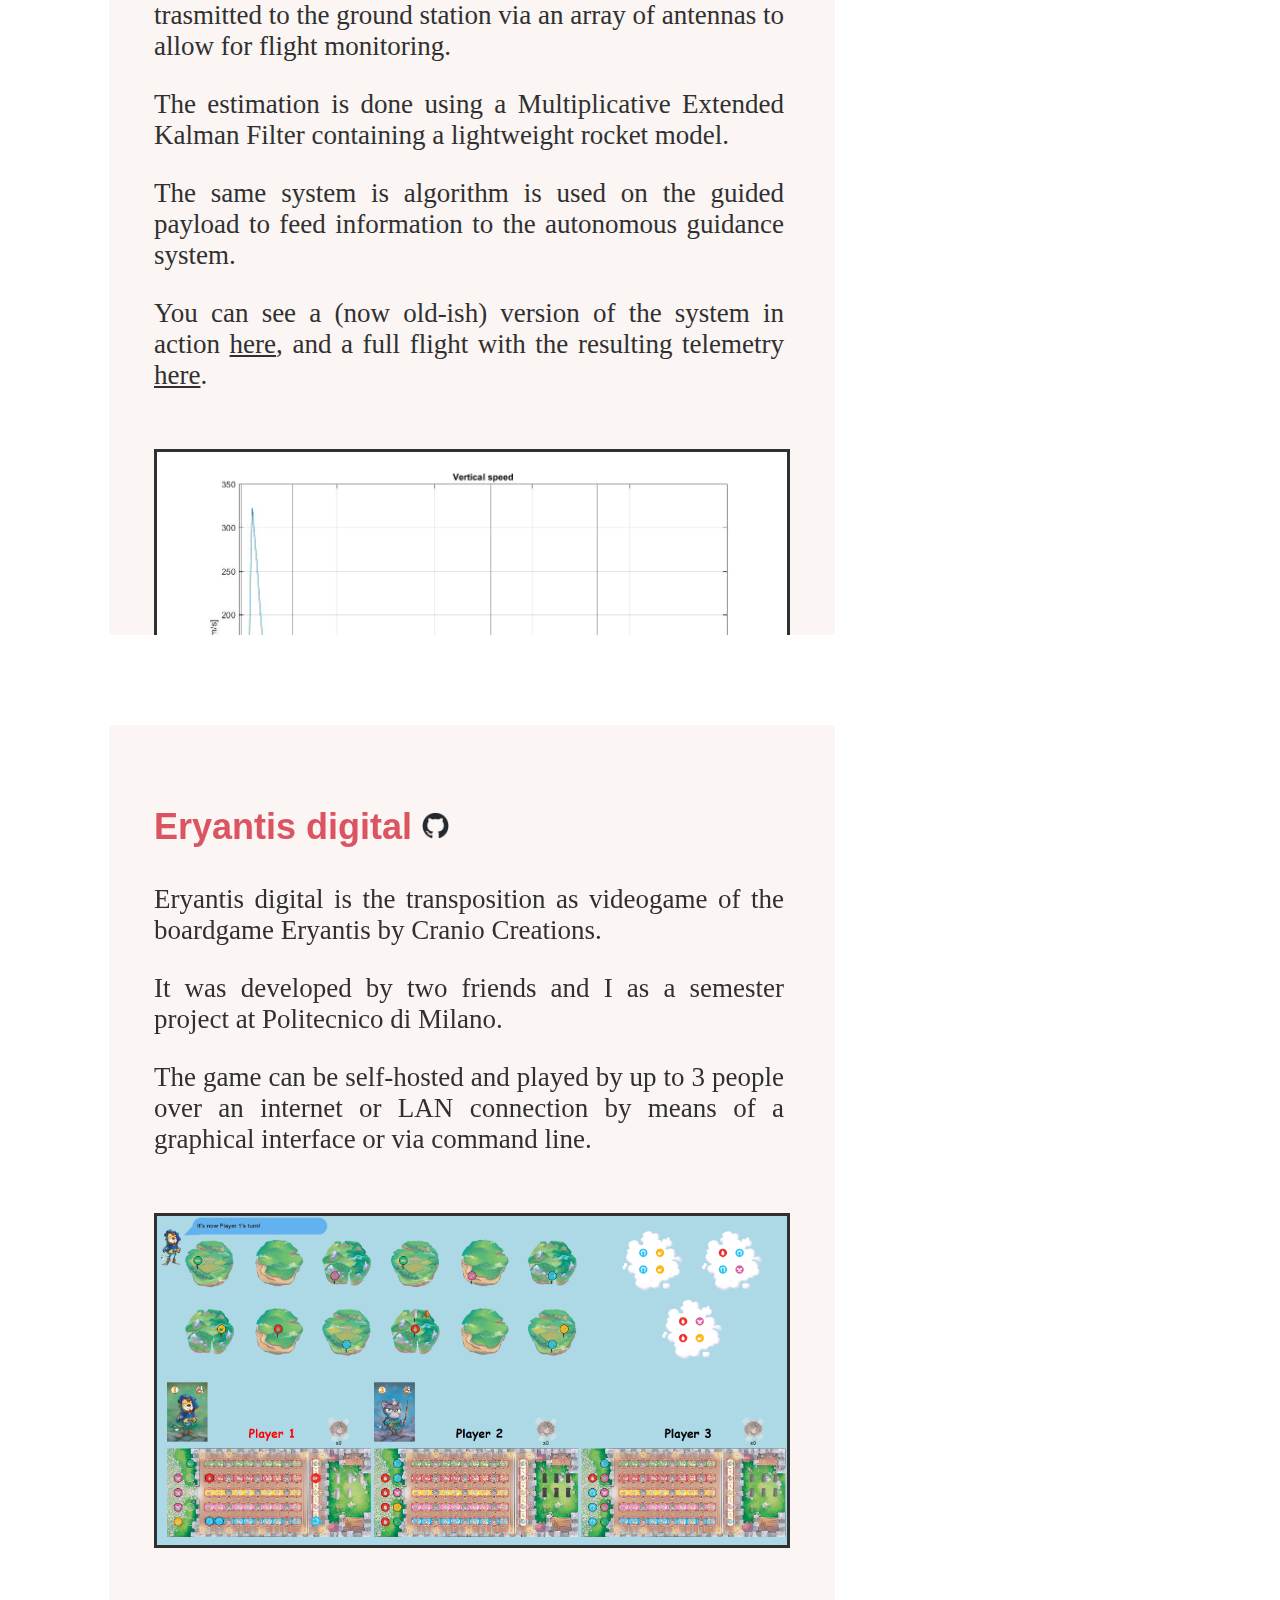
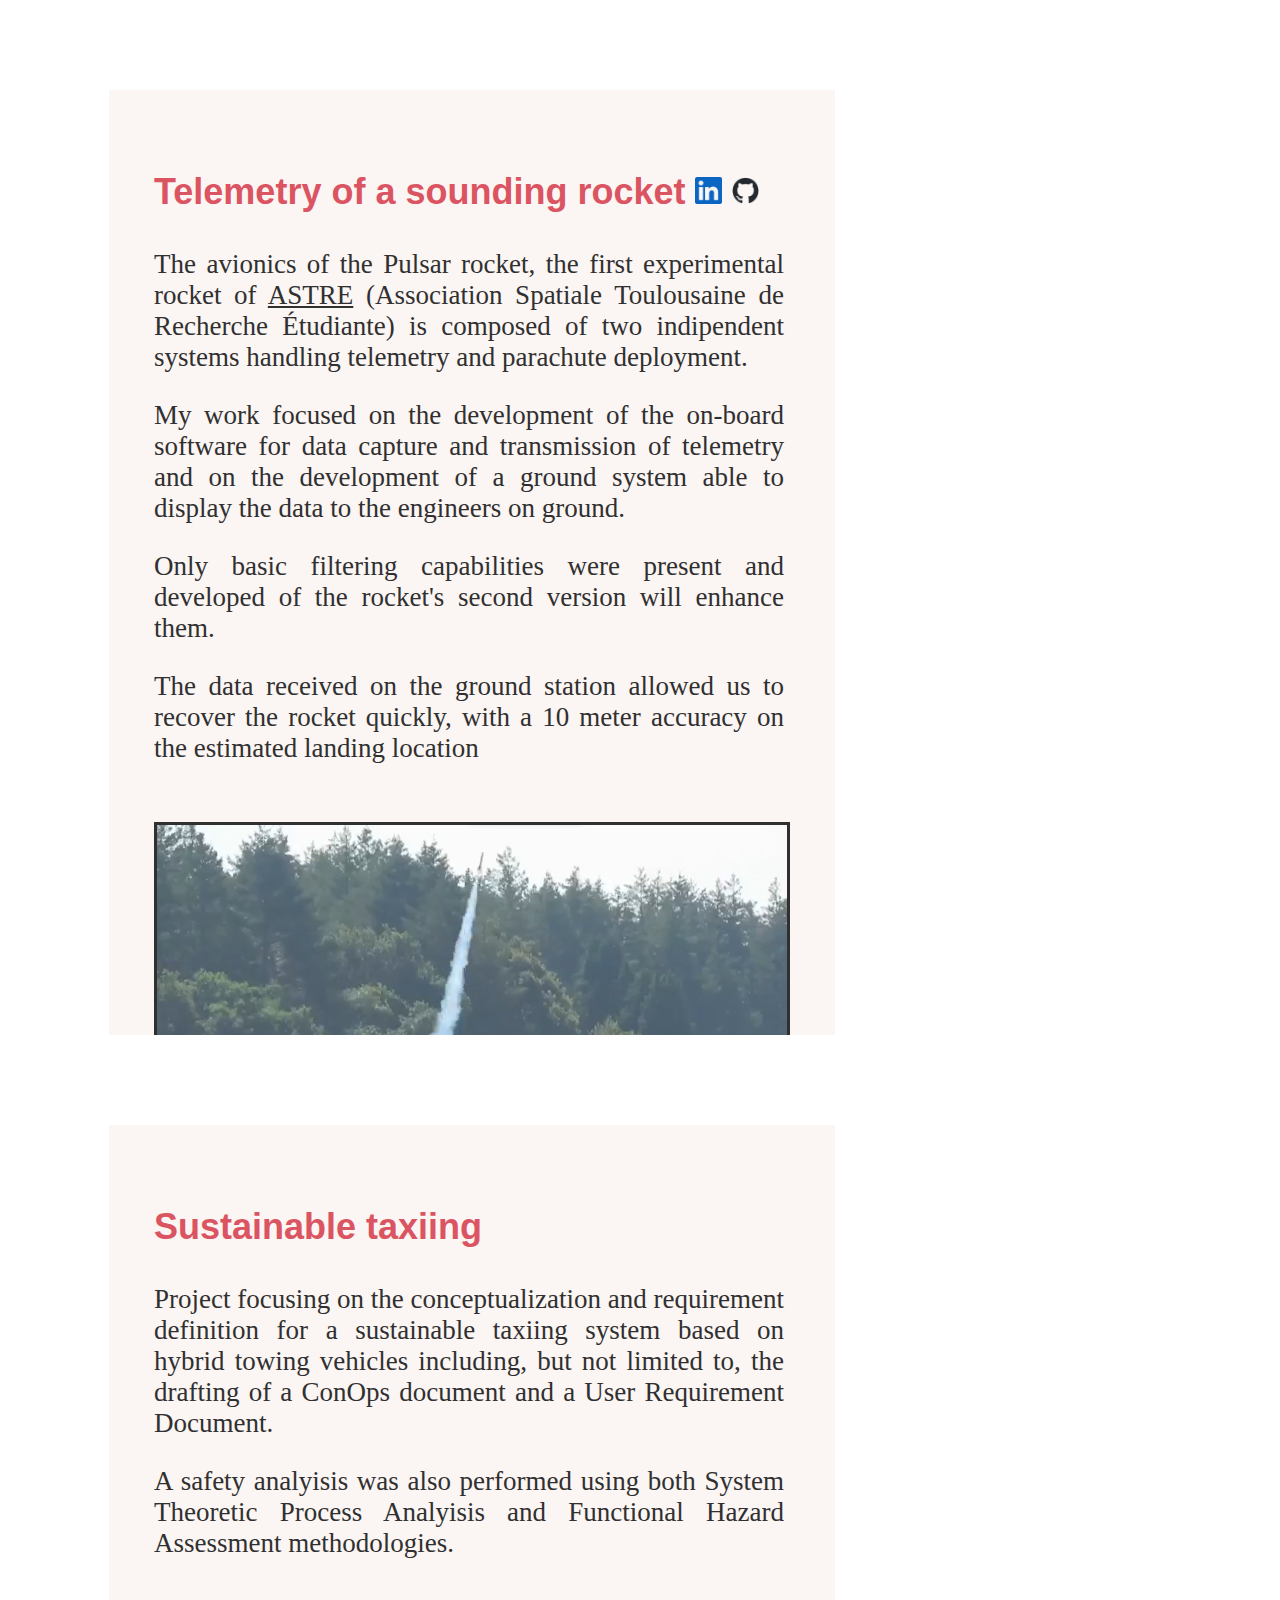
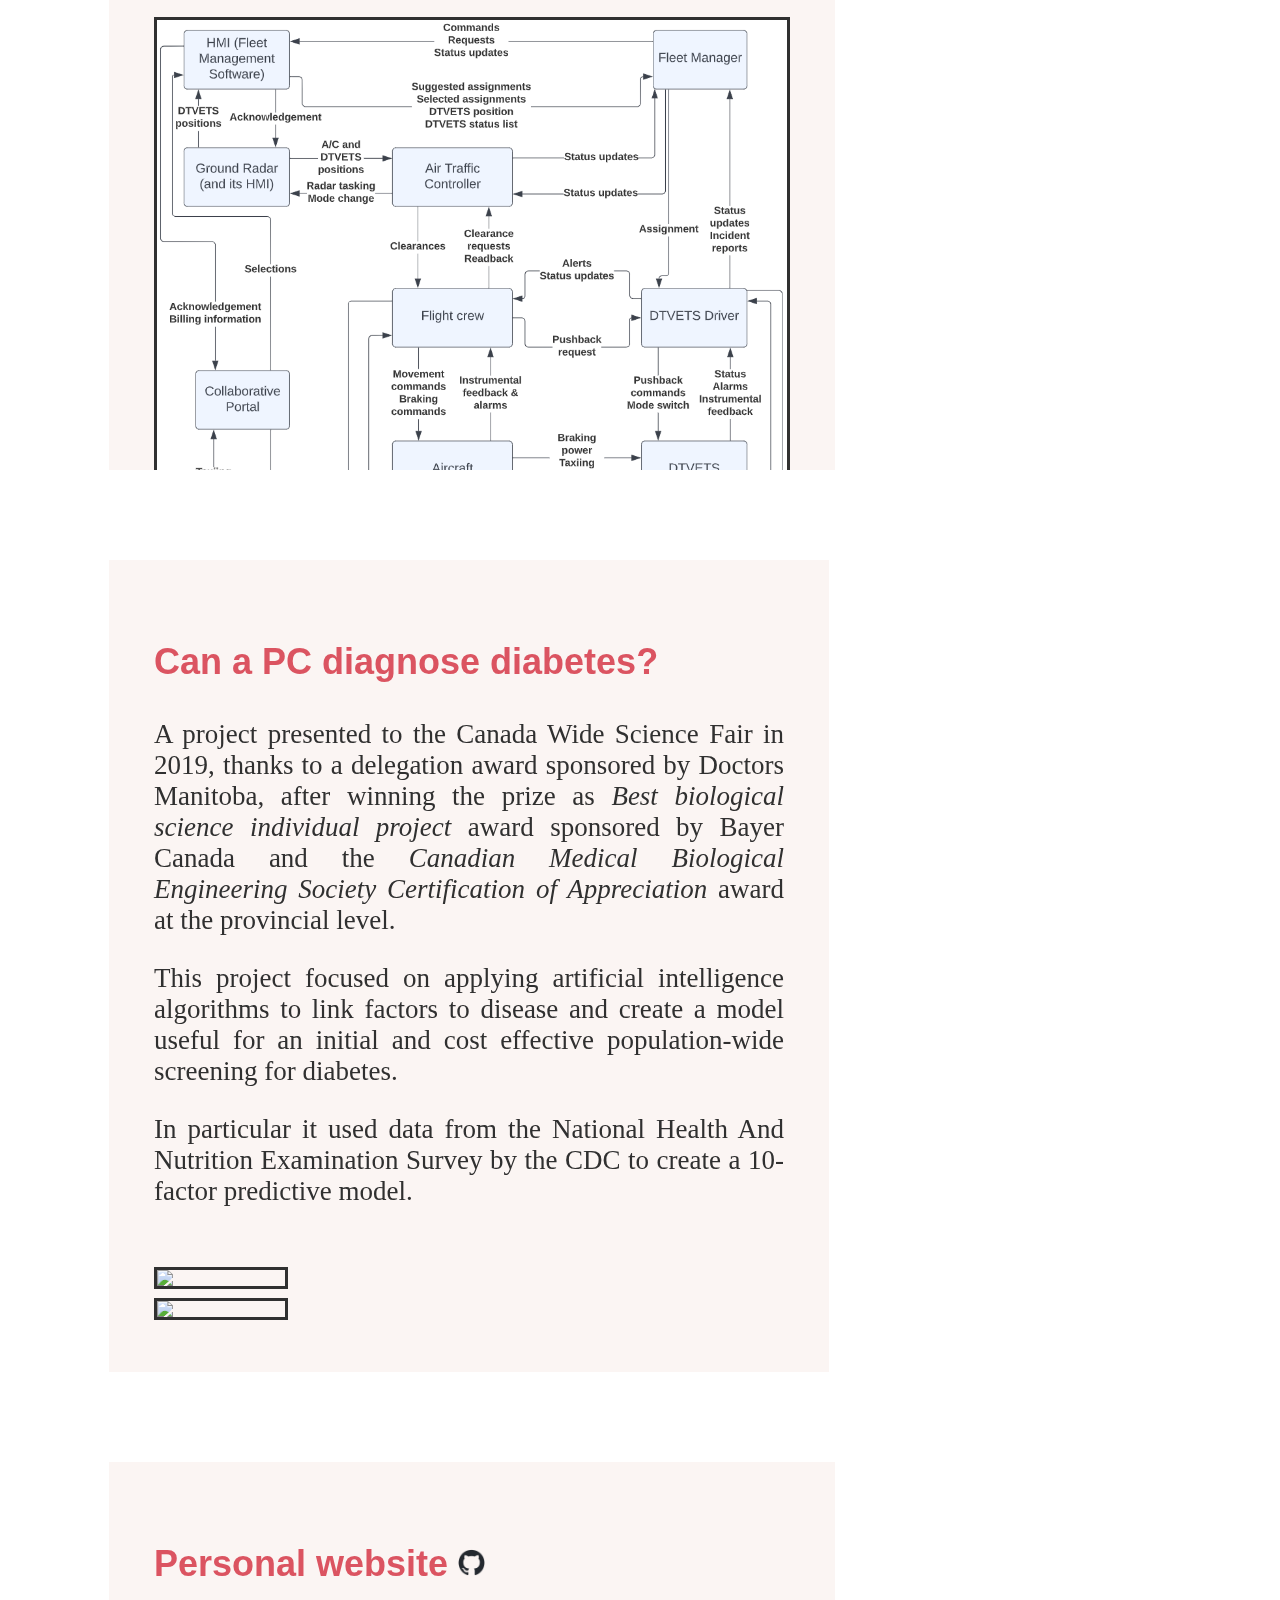
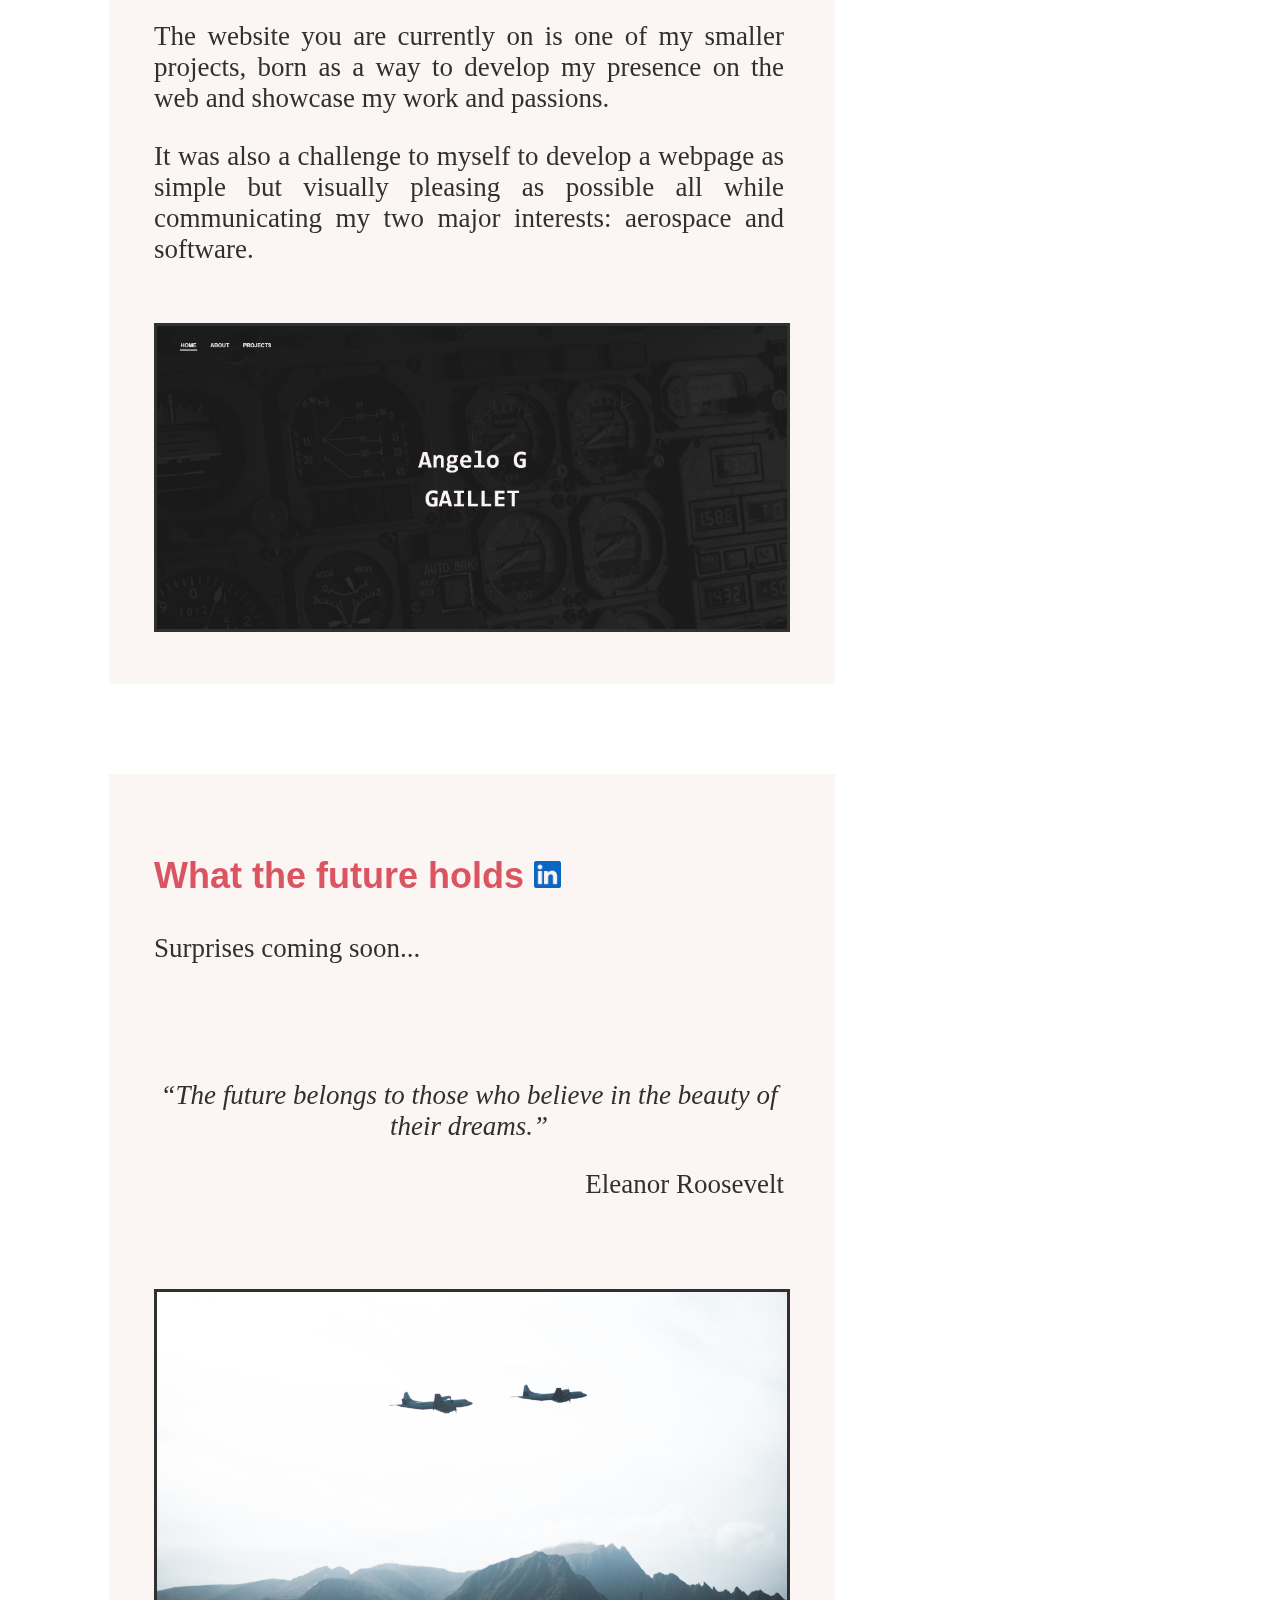
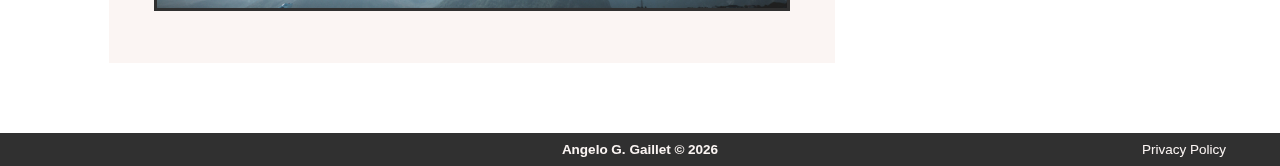
==== commit f93e0cba: "Add recent projects" ====
--- a/index.html
+++ b/index.html
@@ -58,7 +58,7 @@
                 <p class="p-light" id="about-section-summary">
                     I'm Angelo, a Master student in <span>Aeronautics and Space</span> at <span>ENAC</span>, the french civil aviation university. I am specialized in <span>Systems and Software Engineering</span> applied to the Air Transport System.<br>
                     As a long term side project I'm also pursuing a second Master in Computer Science and Engineering at Politecnico di Milano.<br>
-                    Interested in <span>space technologies, satellite communications, control theory, multisensor systems, system safety, and V&V methods</span>. Other academic interests include robotics and  statistical methods.<br>
+                    Interested in <span>avionics, control theory, multisensor systems, system safety, and V&V methods</span>. Other academic interests include robotics and  statistical methods.<br>
                     French and italian origins.<br>
                     Fascinated by human ingenuity.<br>
                     Problem solver at heart.<br>
@@ -71,12 +71,13 @@
             <h2 id="project-section-title">My projects</h2>
             <div id="projects-content-div" class="content-div-class flex-container">
                 <div class ="project">
-                    <h3 class="project-title">Eryantis digital <a href="https://github.com/FerriAlessandro/ing-sw-2022-Ferri-Gabbini-Gaillet" title="See code on GitHub"><img class="logo" src="resources/logos/github-mark.png" alt="(see GitHub)"></a></h3>
-                    <p>Eryantis digital is the transposition as videogame of the boardgame Eryantis by Cranio Creations.</p>
-                    <p>It was developed by two friends and I as a semester project at Politecnico di Milano.</p>
-                    <p>The game can be self-hosted and played by up to 3 people over an internet or LAN connection by means of a graphical interface or via command line.</p>
+                    <h3 class="project-title">Remote Piloting of aircraft </h3>
+                    <p>Development of a Proof of Concept for the remote piloting of freight aircraft.</p>
+                    <p>A Graphical User Interface was developed using Java and following participatory prototyping processes.</p> 
+                    <p>Communication protocols based on CPDLC and ADS-C were also defined and a feasibility study including an information security assessment was performed. The system also supports audio feedback based on voice synthesis.</p>
+                    <p>The Systems Engineering diagrams are available <a href="https://aggaillet.github.io/remote-pilot/">here</a>.</p>
                     <br>
-                    <img class="project-image" src="resources/img/projects/Eryantis-gui.png" title="GUI during piece movement">
+                    <img class="project-image" src="resources/img/projects/Remote-pilot.png" title="HMI of the remote piloting system">
                 </div>
                 <div class="project">
                     <h3 class="project-title">Navigation and Attitude System</h3>
@@ -92,6 +93,29 @@
                     <br>
                     <img class="project-image" src="resources/img/projects/NAS_horpos.jpg" title="Estimated position during flight">
                 </div>
+                <div class ="project">
+                    <h3 class="project-title">Eryantis digital <a href="https://github.com/FerriAlessandro/ing-sw-2022-Ferri-Gabbini-Gaillet" title="See code on GitHub"><img class="logo" src="resources/logos/github-mark.png" alt="(see GitHub)"></a></h3>
+                    <p>Eryantis digital is the transposition as videogame of the boardgame Eryantis by Cranio Creations.</p>
+                    <p>It was developed by two friends and I as a semester project at Politecnico di Milano.</p>
+                    <p>The game can be self-hosted and played by up to 3 people over an internet or LAN connection by means of a graphical interface or via command line.</p>
+                    <br>
+                    <img class="project-image" src="resources/img/projects/Eryantis-gui.png" title="GUI during piece movement">
+                </div>
+                <div class ="project">
+                    <h3 class="project-title">Telemetry of a sounding rocket 
+                        <a href="https://www.linkedin.com/feed/update/urn:li:activity:7090075516090597377/" title="See LinkedIn post" style="align-content: right;"><img class="logo" src="resources/logos/In-Blue-Logo.png" alt="(see related LinkedIn post)"></a>
+                        <a href="https://github.com/aggaillet/ASTRELaunch" title="See code on GitHub"><img class="logo" src="resources/logos/github-mark.png" alt="(see GitHub)"></a>
+                    </h3>
+                    <p>The avionics of the Pulsar rocket, the first experimental rocket of <a href="https://astre-toulouse.com/fr/"> ASTRE</a> (Association Spatiale Toulousaine de Recherche Étudiante) is  composed of two indipendent systems handling telemetry and parachute deployment.</p>
+                    <p>My work focused on the development of the on-board software for data capture and transmission of telemetry and on the development of a ground system able to display the data to the engineers on ground.</p>
+                    <p>Only basic filtering capabilities were present and developed of the rocket's second version will enhance them.</p>
+                    <p>The data received on the ground station allowed us to recover the rocket quickly, with a 10 meter accuracy on the estimated landing location</p>
+                    <br>
+                    <img class="project-image" src="resources/img/projects/Pulsar-launch.png" title="Launch of Pulsar"><br>
+                    <img class="project-image" src="resources/img/projects/Pulsar-GUI.png" title="GUI of the ground station"><br>
+                    <img class="project-image" src="resources/img/projects/Pulsar-telem.png" title="Telemetry scheme"><br>
+                    <img class="project-image" src="resources/img/projects/Pulsar-altplot.jpg" title="Altitude plot of Pulsar's flight">
+                </div>
                 <div class="project">
                     <h3 class="project-title">Sustainable taxiing</h3>
                     <p>Project focusing on the conceptualization and requirement definition for a sustainable taxiing system based on hybrid towing vehicles including, but not limited to, the drafting of a ConOps document and a User Requirement Document.</p>
@@ -103,7 +127,7 @@
                 </div>  
                 <div class="project">
                     <h3 class="project-title">Can a PC diagnose diabetes?</h3>
-                    <p>A project presented to the <a href="https://secure.youthscience.ca/virtualcwsf/projectdetails.php?switchlanguage=en&id=6323&One=">Canada Wide Science Fair</a> in 2019, thanks to a delegation award sponsored by Doctors Manitoba, after winning the prize as <em>Best biological science individual project</em> award sponsored by Bayer Canada and the <em>Canadian Medical Biological Engineering Society Certification of Appreciation</em> award at the provincial level. </p>
+                    <p>A project presented to the Canada Wide Science Fair in 2019, thanks to a delegation award sponsored by Doctors Manitoba, after winning the prize as <em>Best biological science individual project</em> award sponsored by Bayer Canada and the <em>Canadian Medical Biological Engineering Society Certification of Appreciation</em> award at the provincial level. </p>
                     <p>This project focused on applying artificial intelligence algorithms to link factors to disease and create a model useful for an initial and cost effective population-wide screening for diabetes.</p>
                     <p>In particular it used data from the National Health And Nutrition Examination Survey by the CDC to create a 10-factor predictive model.</p>
                     <br>
@@ -147,4 +171,4 @@
         <script src="navbar.js"></script>
 
     </body>
-</html>
+</html>--- a/projects.css
+++ b/projects.css
@@ -1,11 +1,8 @@
-#projects-section {
-    padding-top: vh;
-}
-
 .flex-container {
     display: flex;
     flex-wrap: wrap;
     direction: ltr;
+    padding-top: 0vh;
 }
   
 .project {
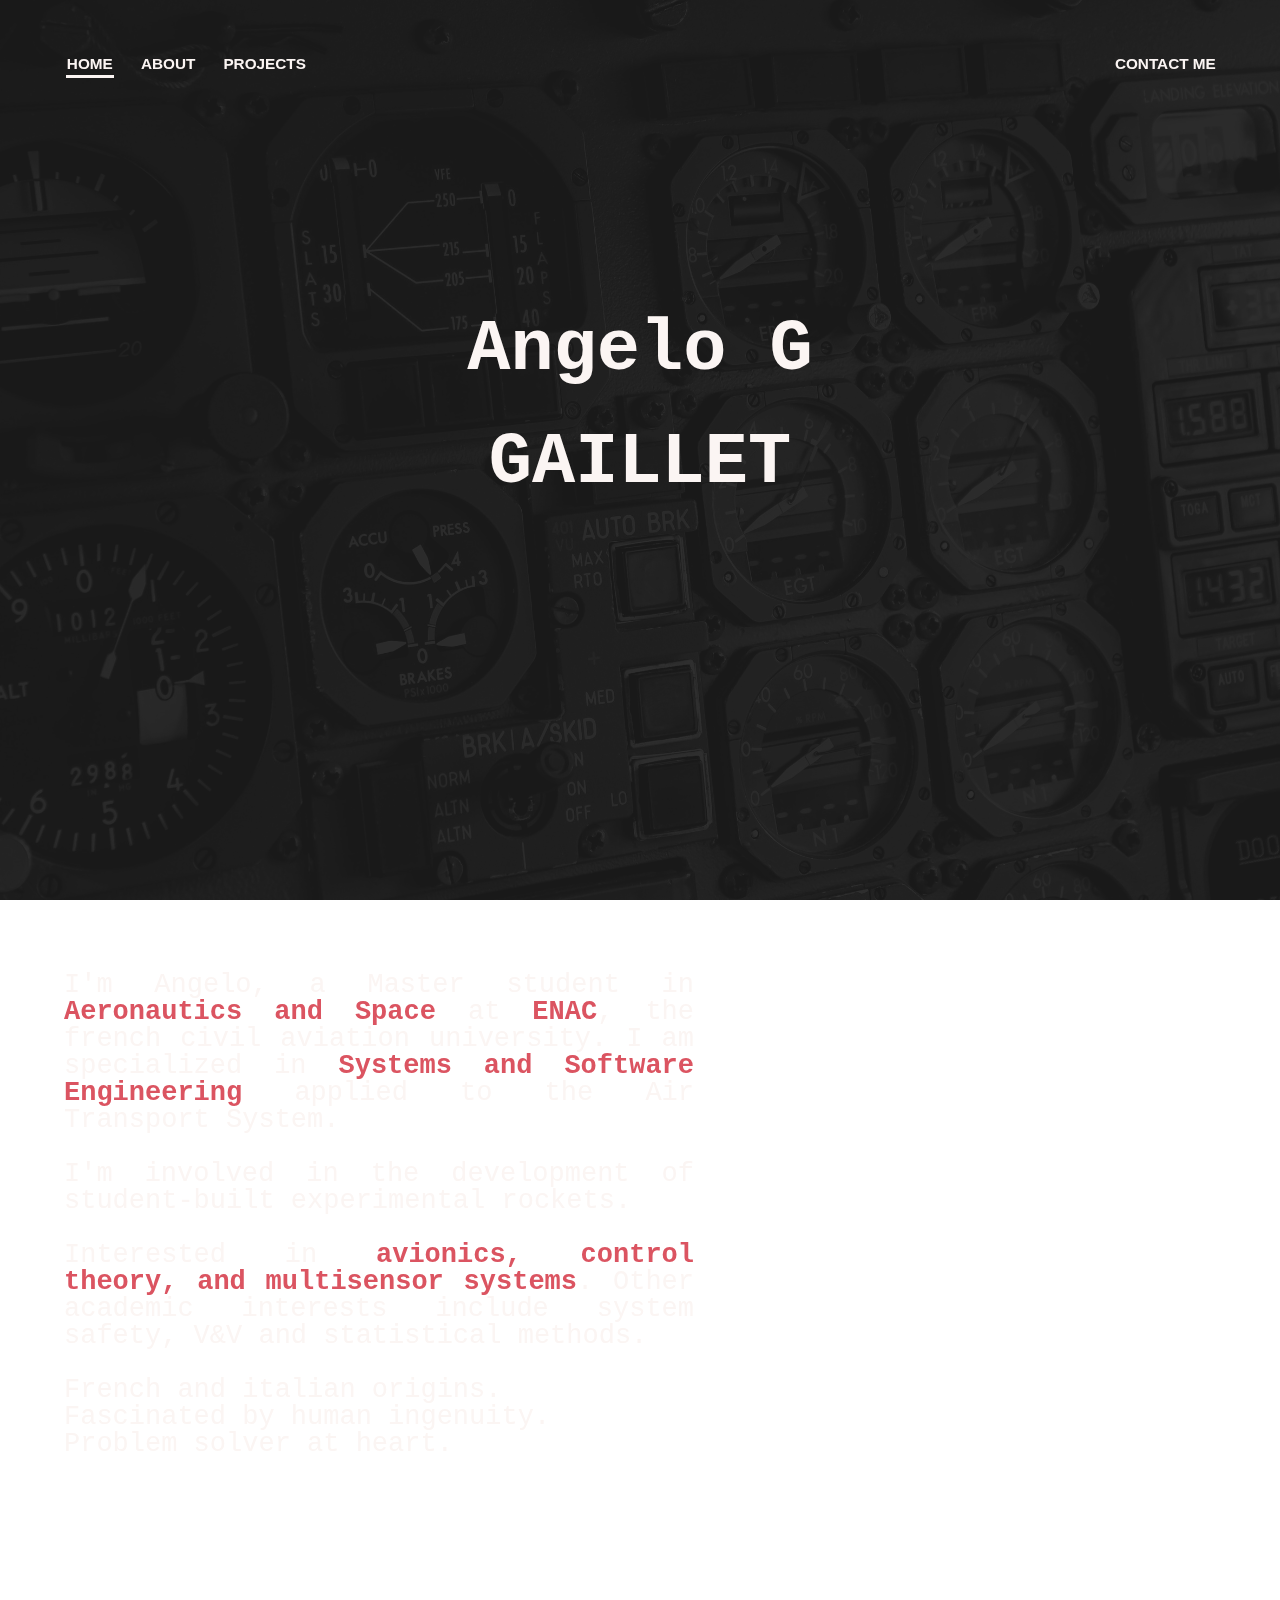
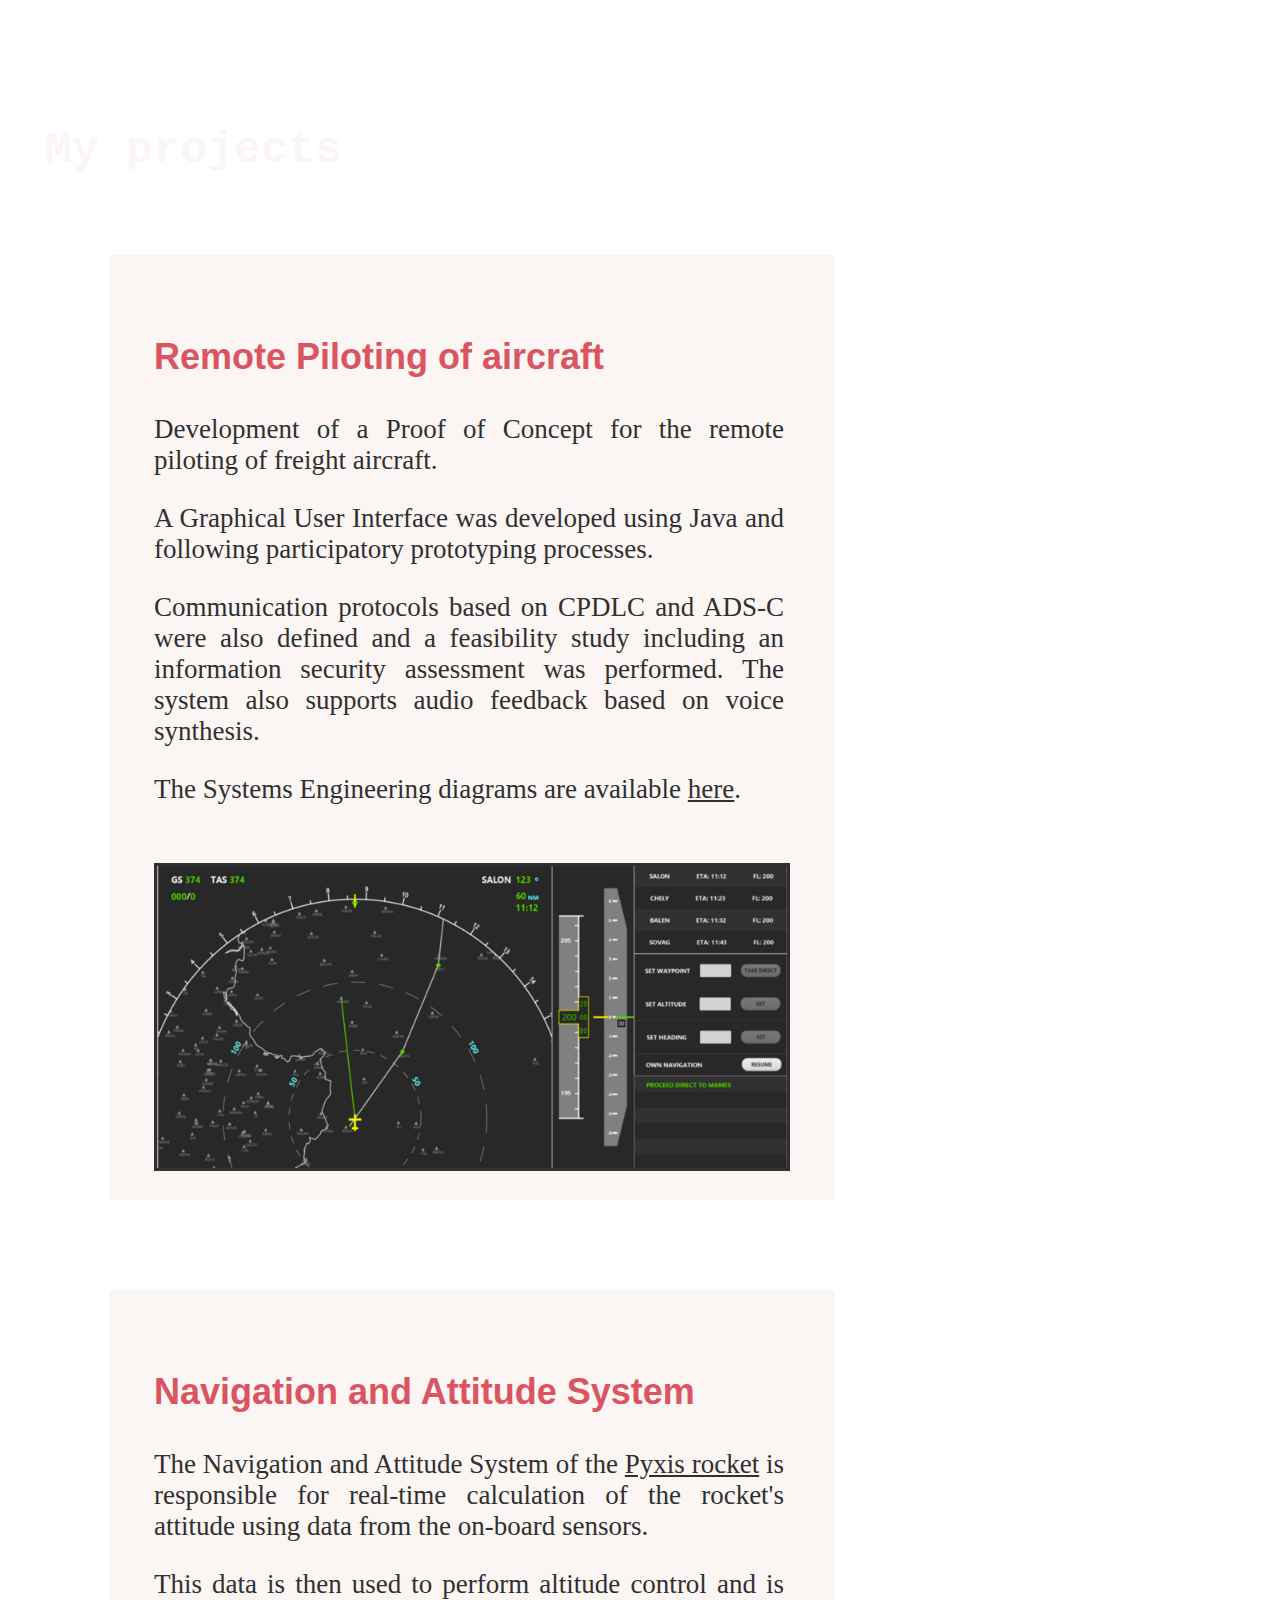
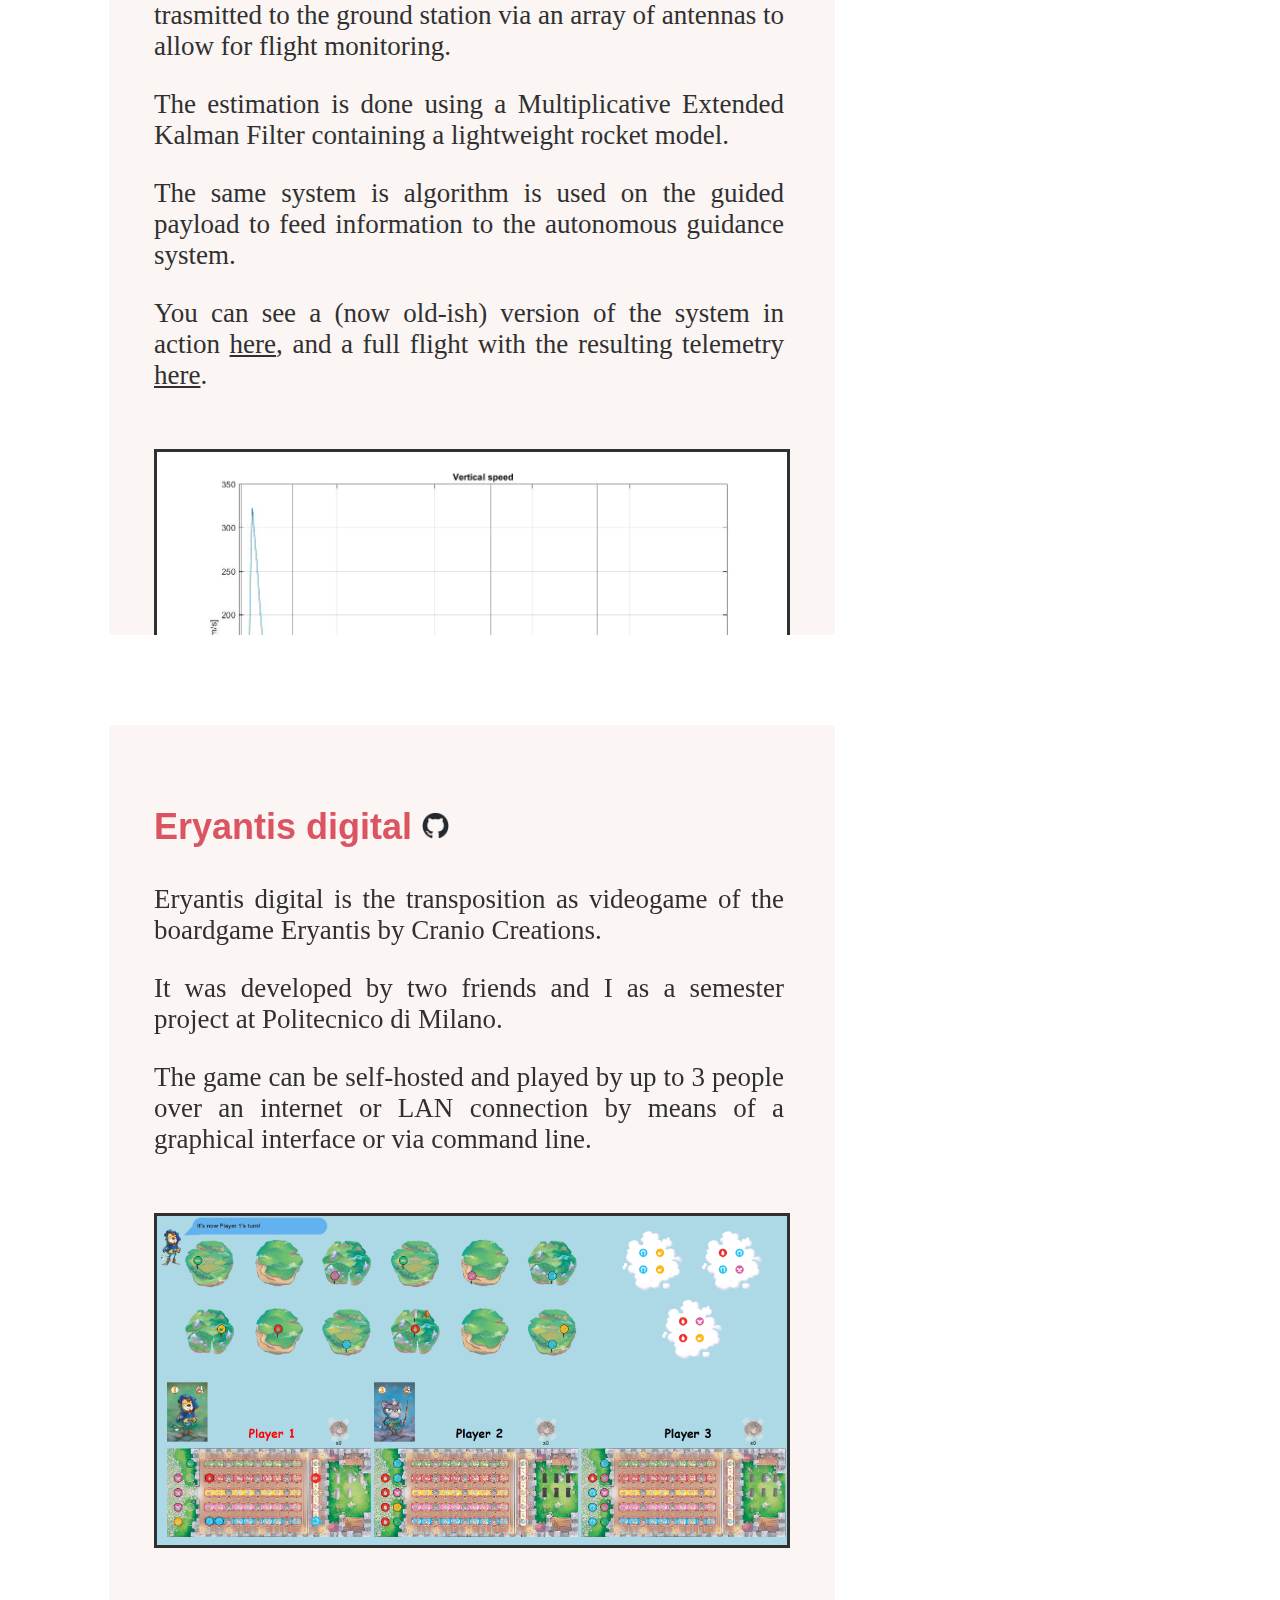
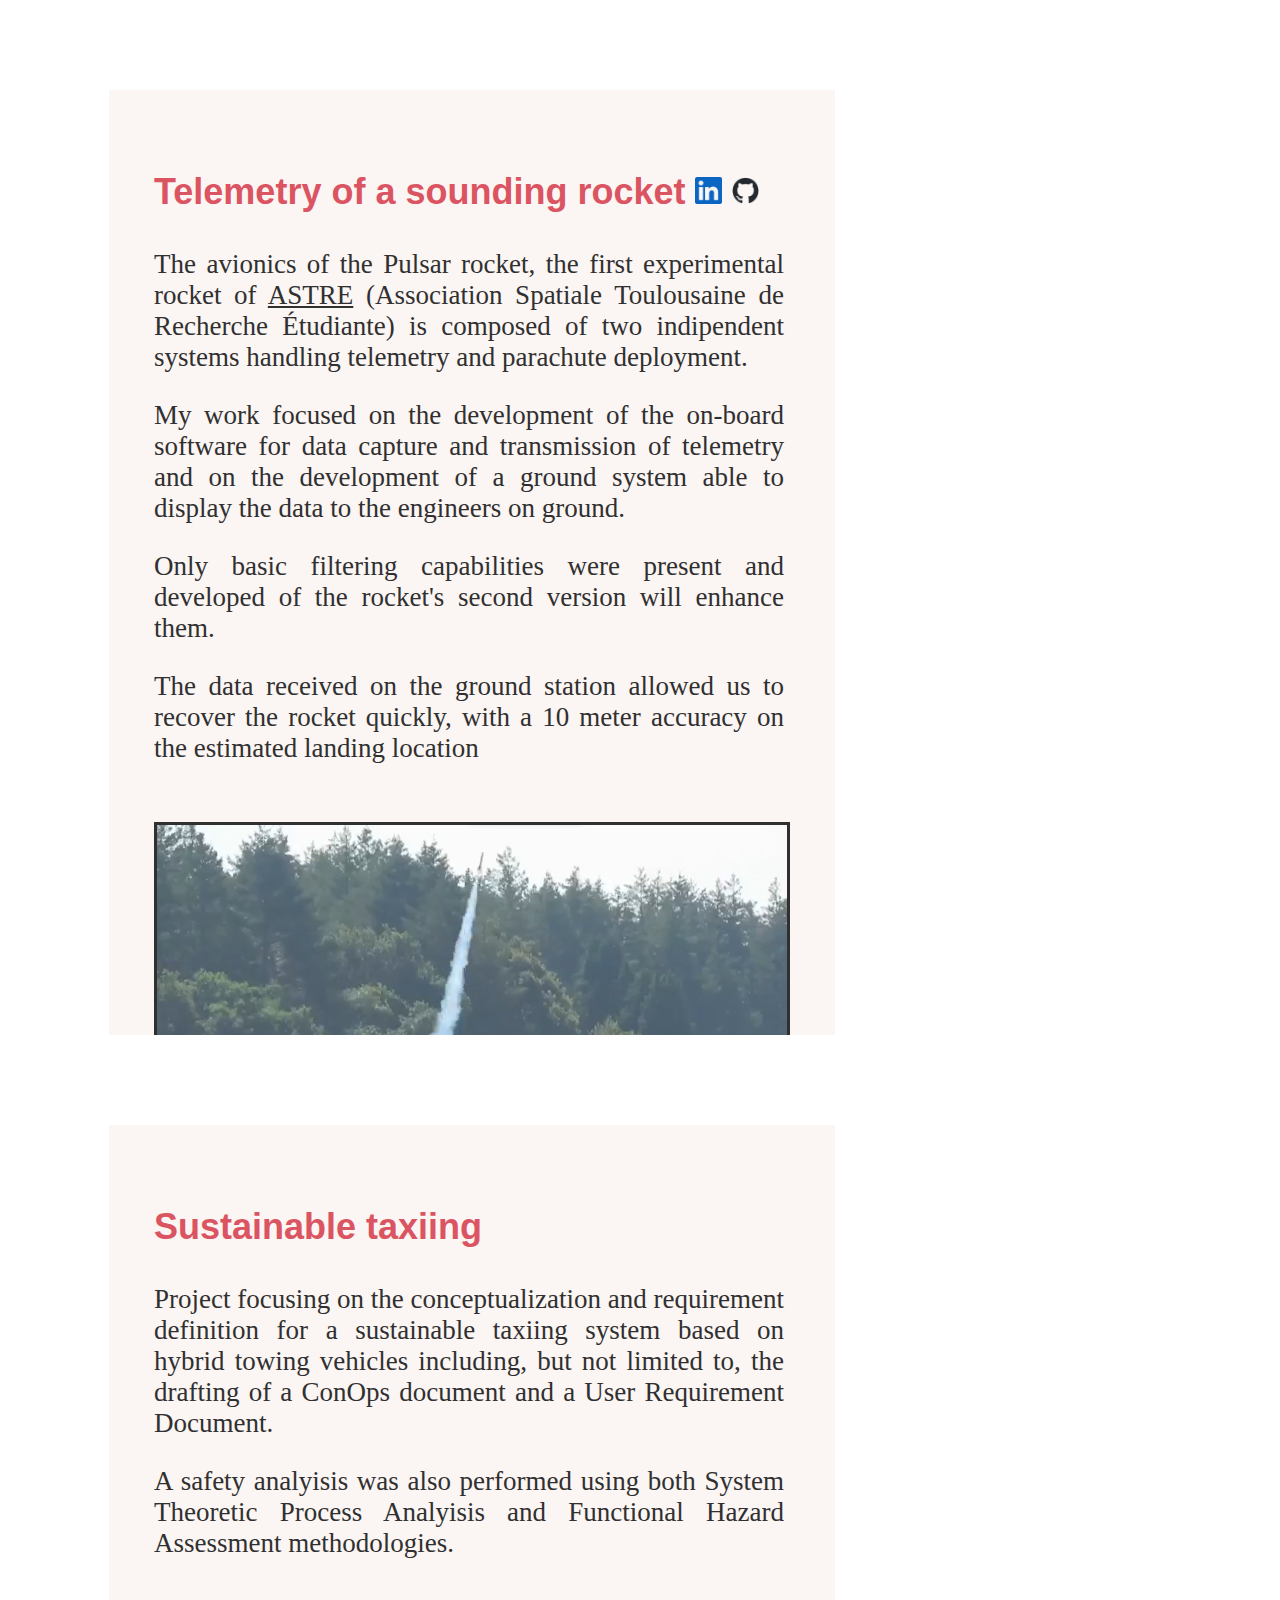
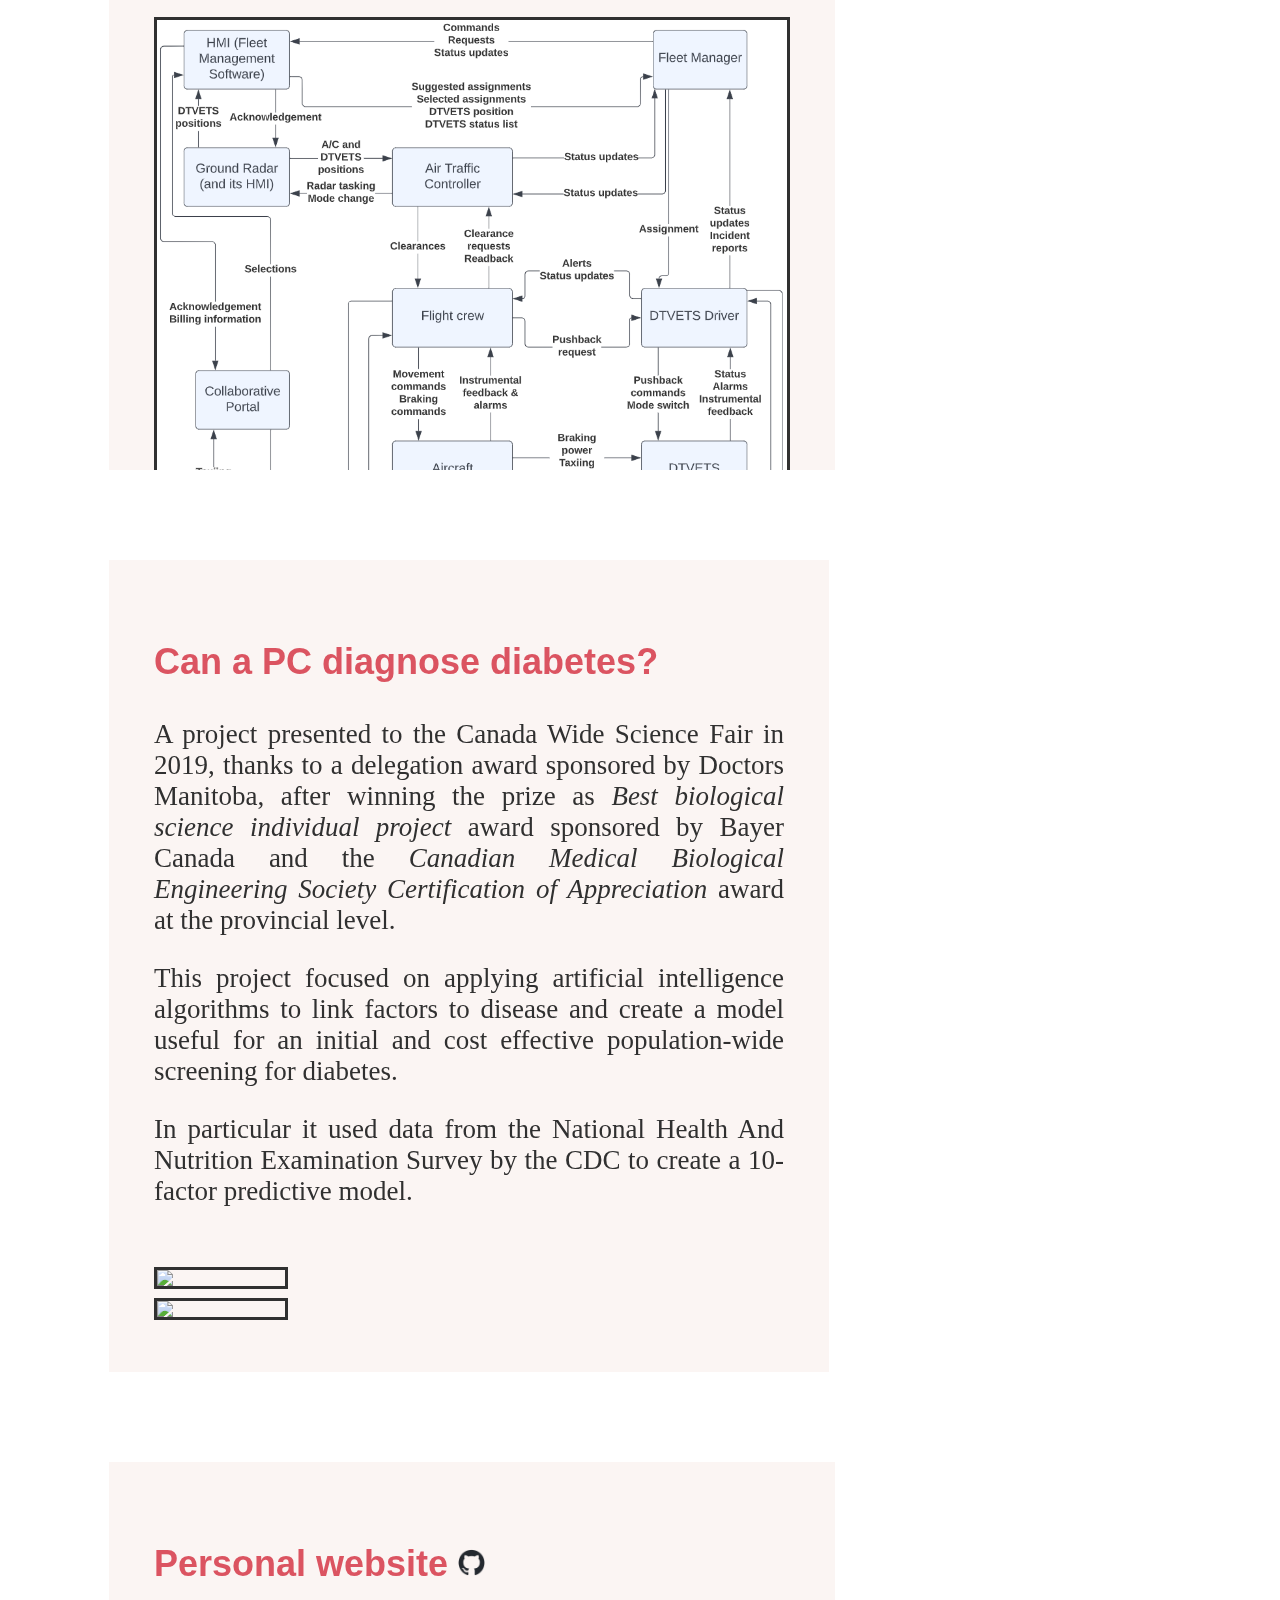
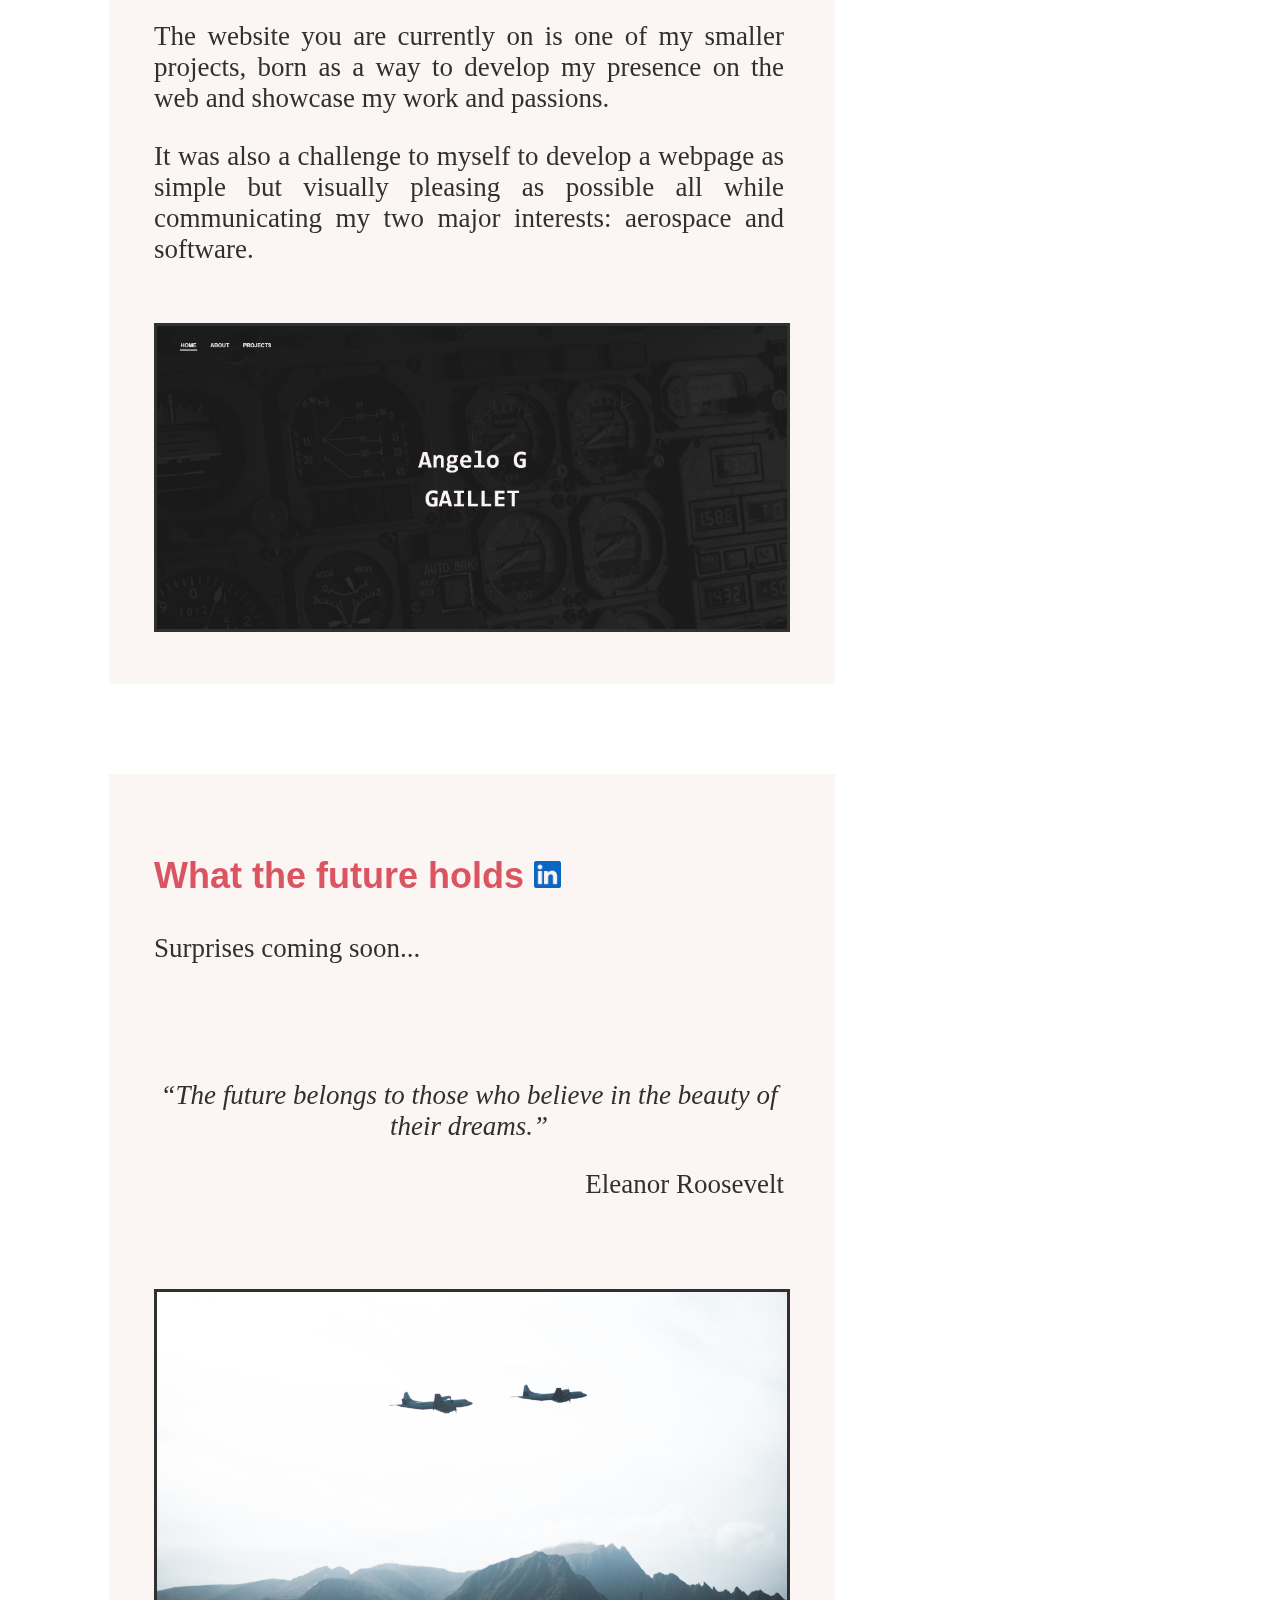
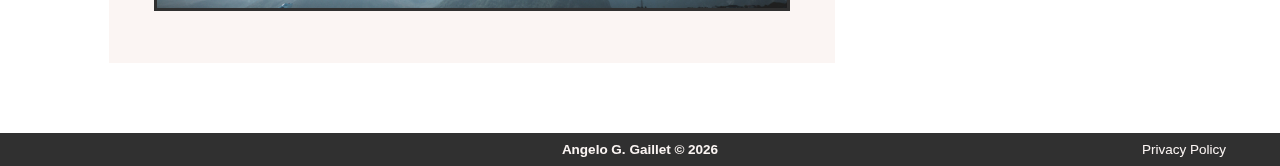
==== commit 3a3472c4: "Merge changes" ====
--- a/index.html
+++ b/index.html
@@ -56,12 +56,12 @@
         <div id="about-section">
             <div id="about-content-div" class="content-div-class">
                 <p class="p-light" id="about-section-summary">
-                    I'm Angelo, a Master student in <span>Aeronautics and Space</span> at <span>ENAC</span>, the french civil aviation university. I am specialized in <span>Systems and Software Engineering</span> applied to the Air Transport System.<br>
-                    As a long term side project I'm also pursuing a second Master in Computer Science and Engineering at Politecnico di Milano.<br>
-                    Interested in <span>avionics, control theory, multisensor systems, system safety, and V&V methods</span>. Other academic interests include robotics and  statistical methods.<br>
-                    French and italian origins.<br>
-                    Fascinated by human ingenuity.<br>
-                    Problem solver at heart.<br>
+                    I'm Angelo, a Master student in <span>Aeronautics and Space</span> at <span>ENAC</span>, the french civil aviation university. I am specialized in <span>Systems and Software Engineering</span> applied to the Air Transport System.
+                    <br><br>I'm involved in the development of student-built experimental rockets.
+                    <br><br>Interested in <span>avionics, control theory, and multisensor systems</span>. Other academic interests include system safety, V&V and statistical methods.
+                    <br><br>French and italian origins.
+                    <br>Fascinated by human ingenuity.
+                    <br>Problem solver at heart.
                 </p>
             </div>
         </div>
@@ -171,4 +171,4 @@
         <script src="navbar.js"></script>
 
     </body>
-</html>+</html>
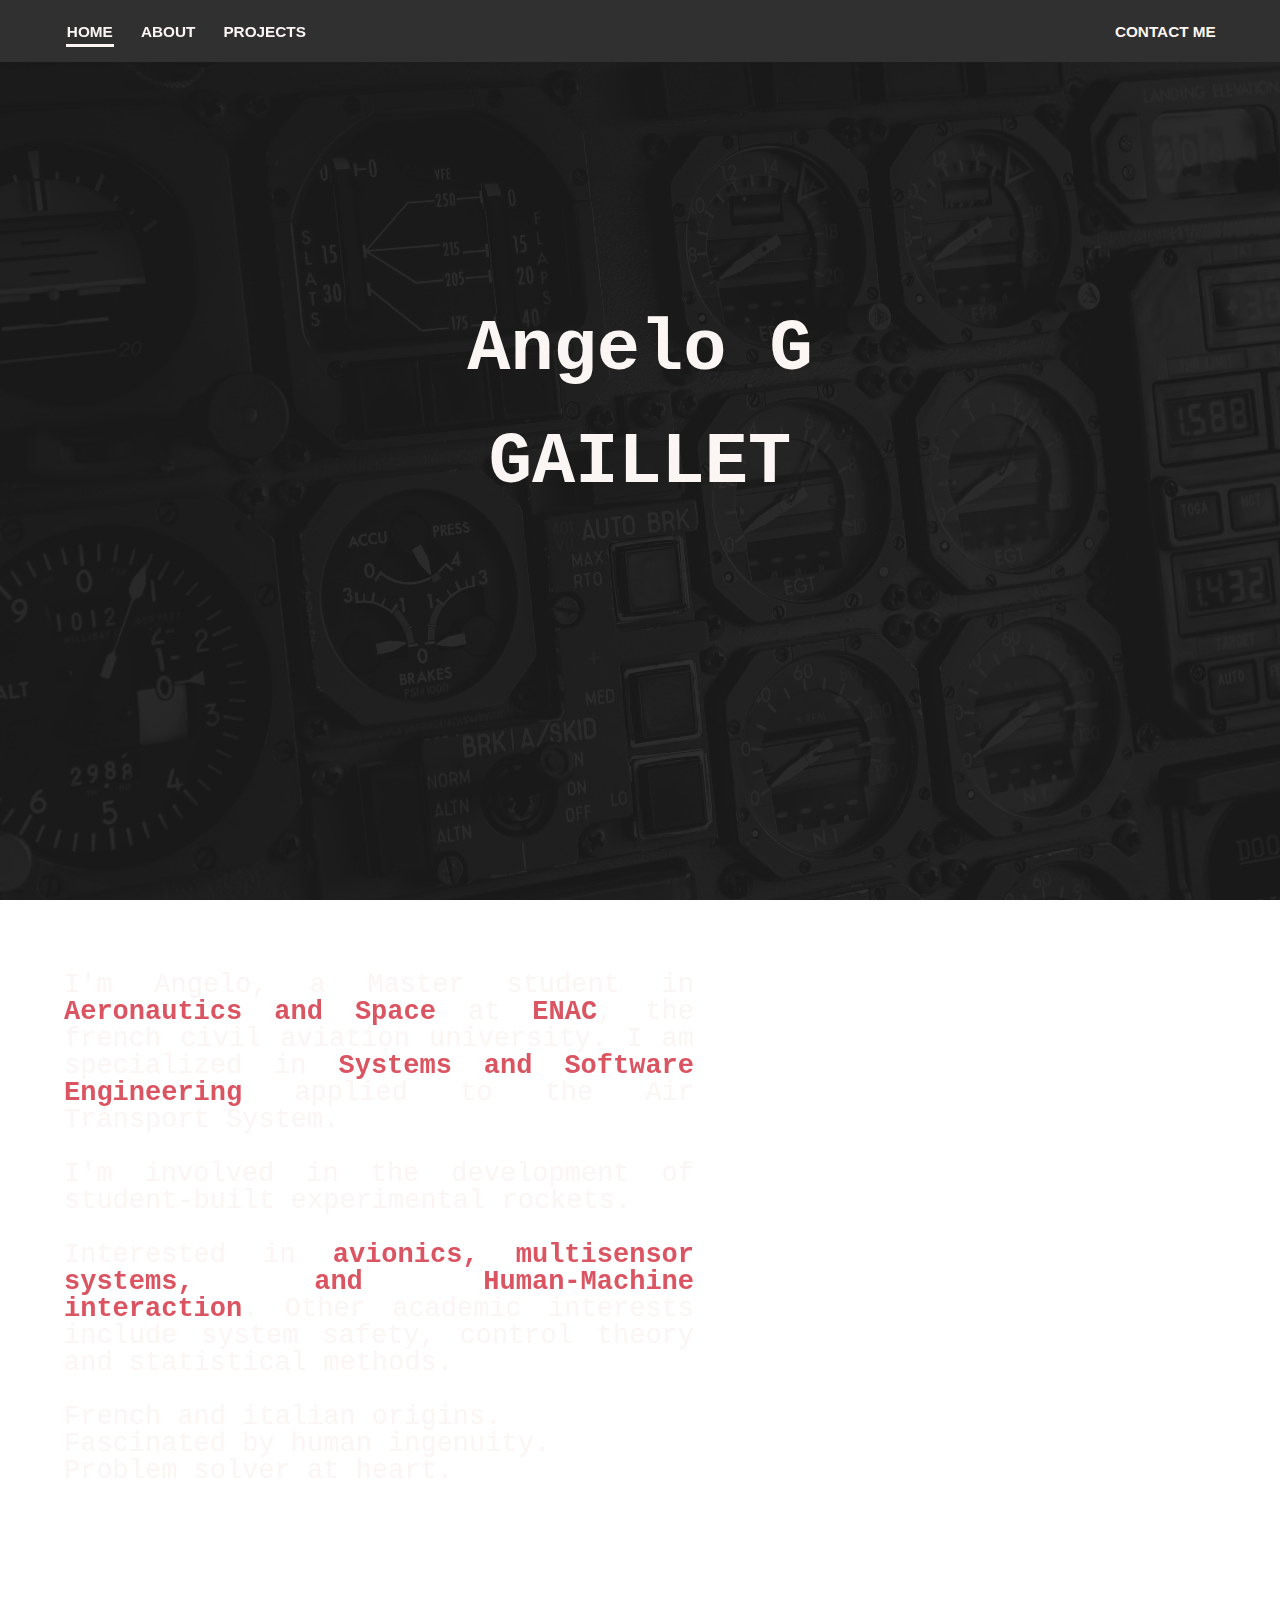
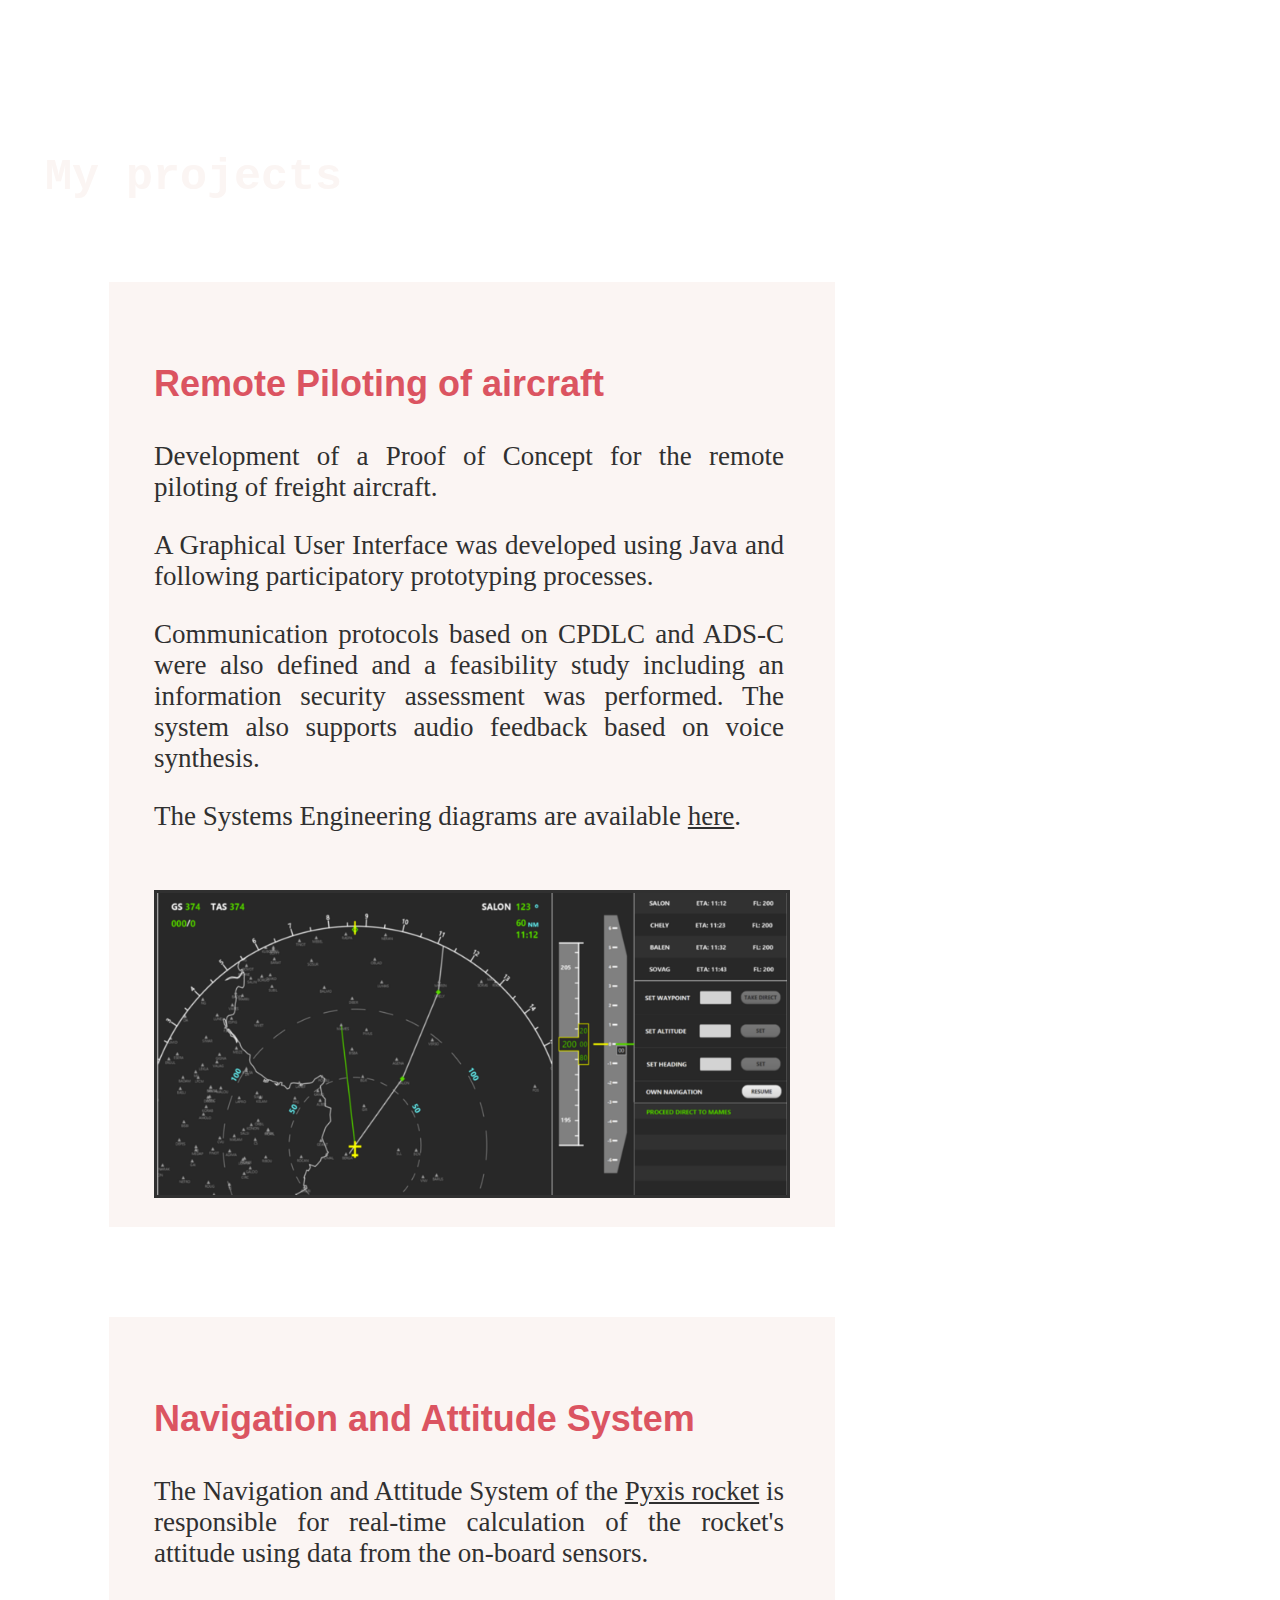
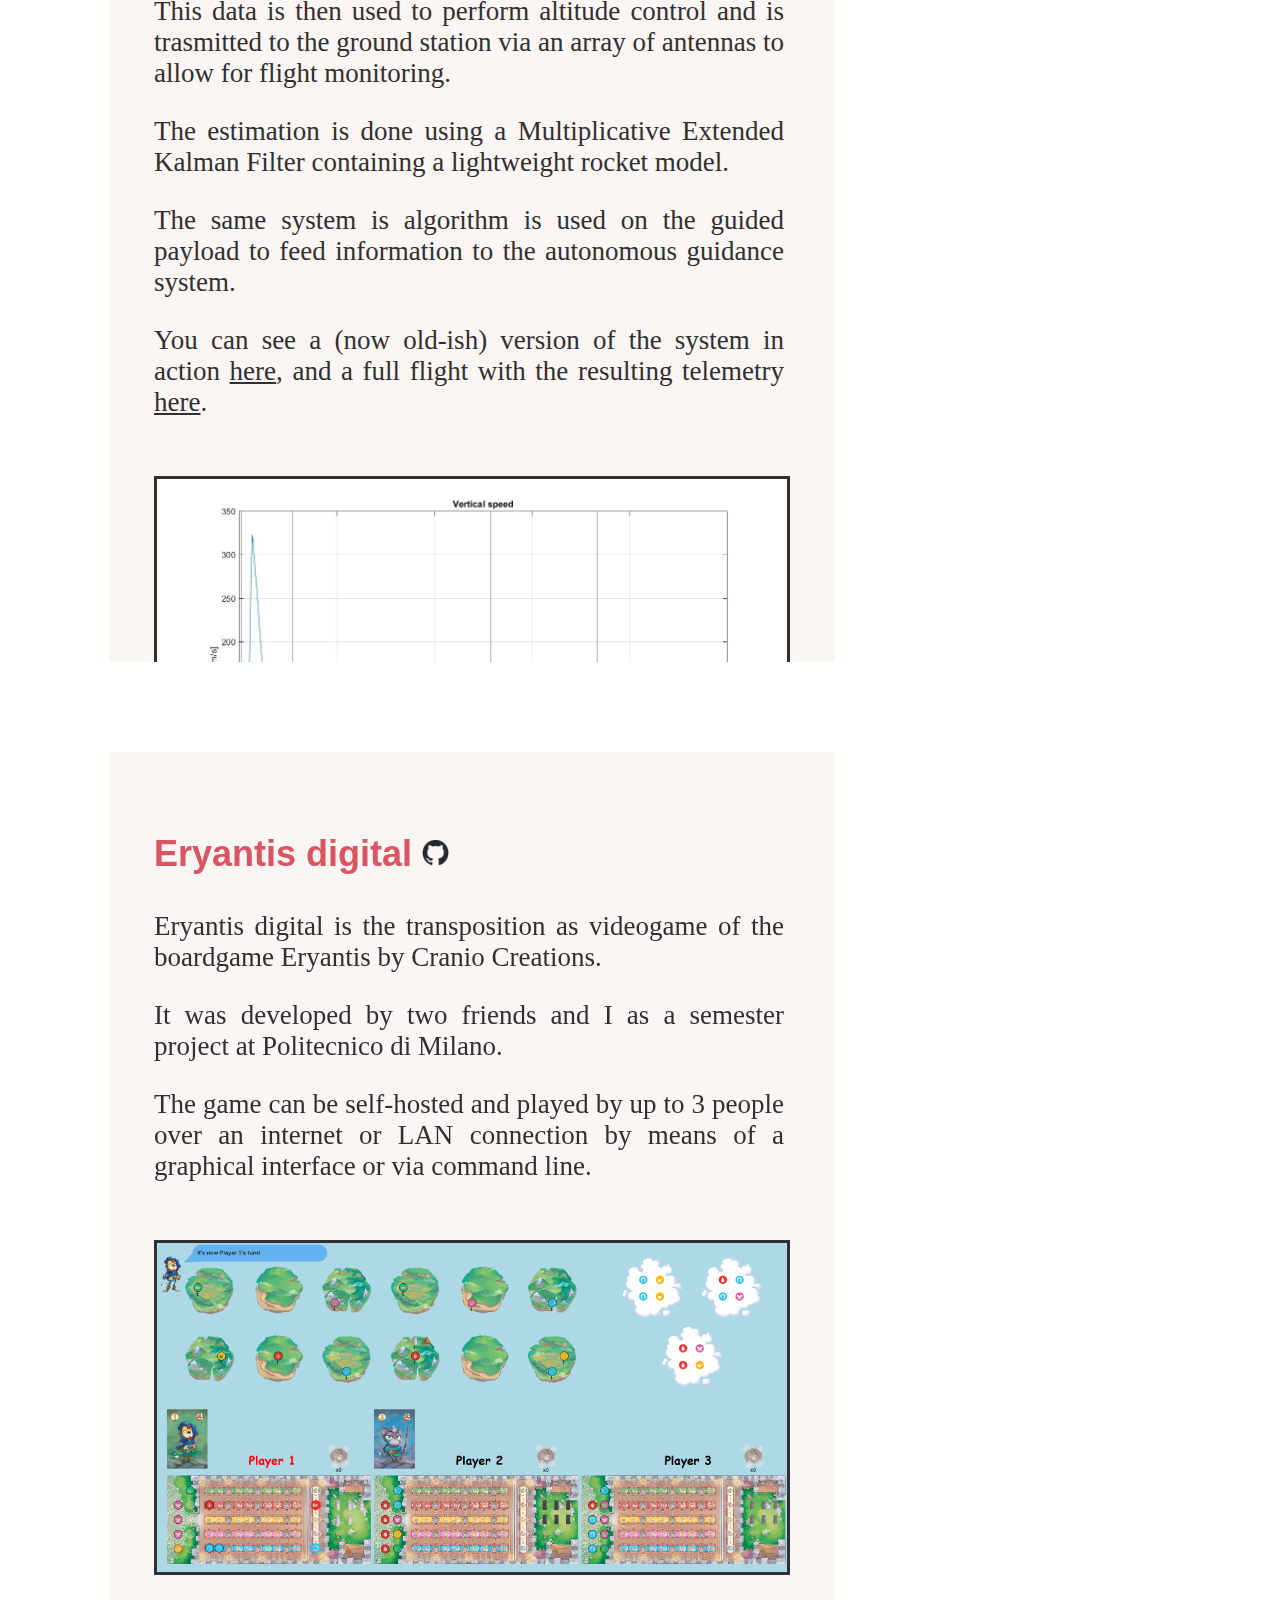
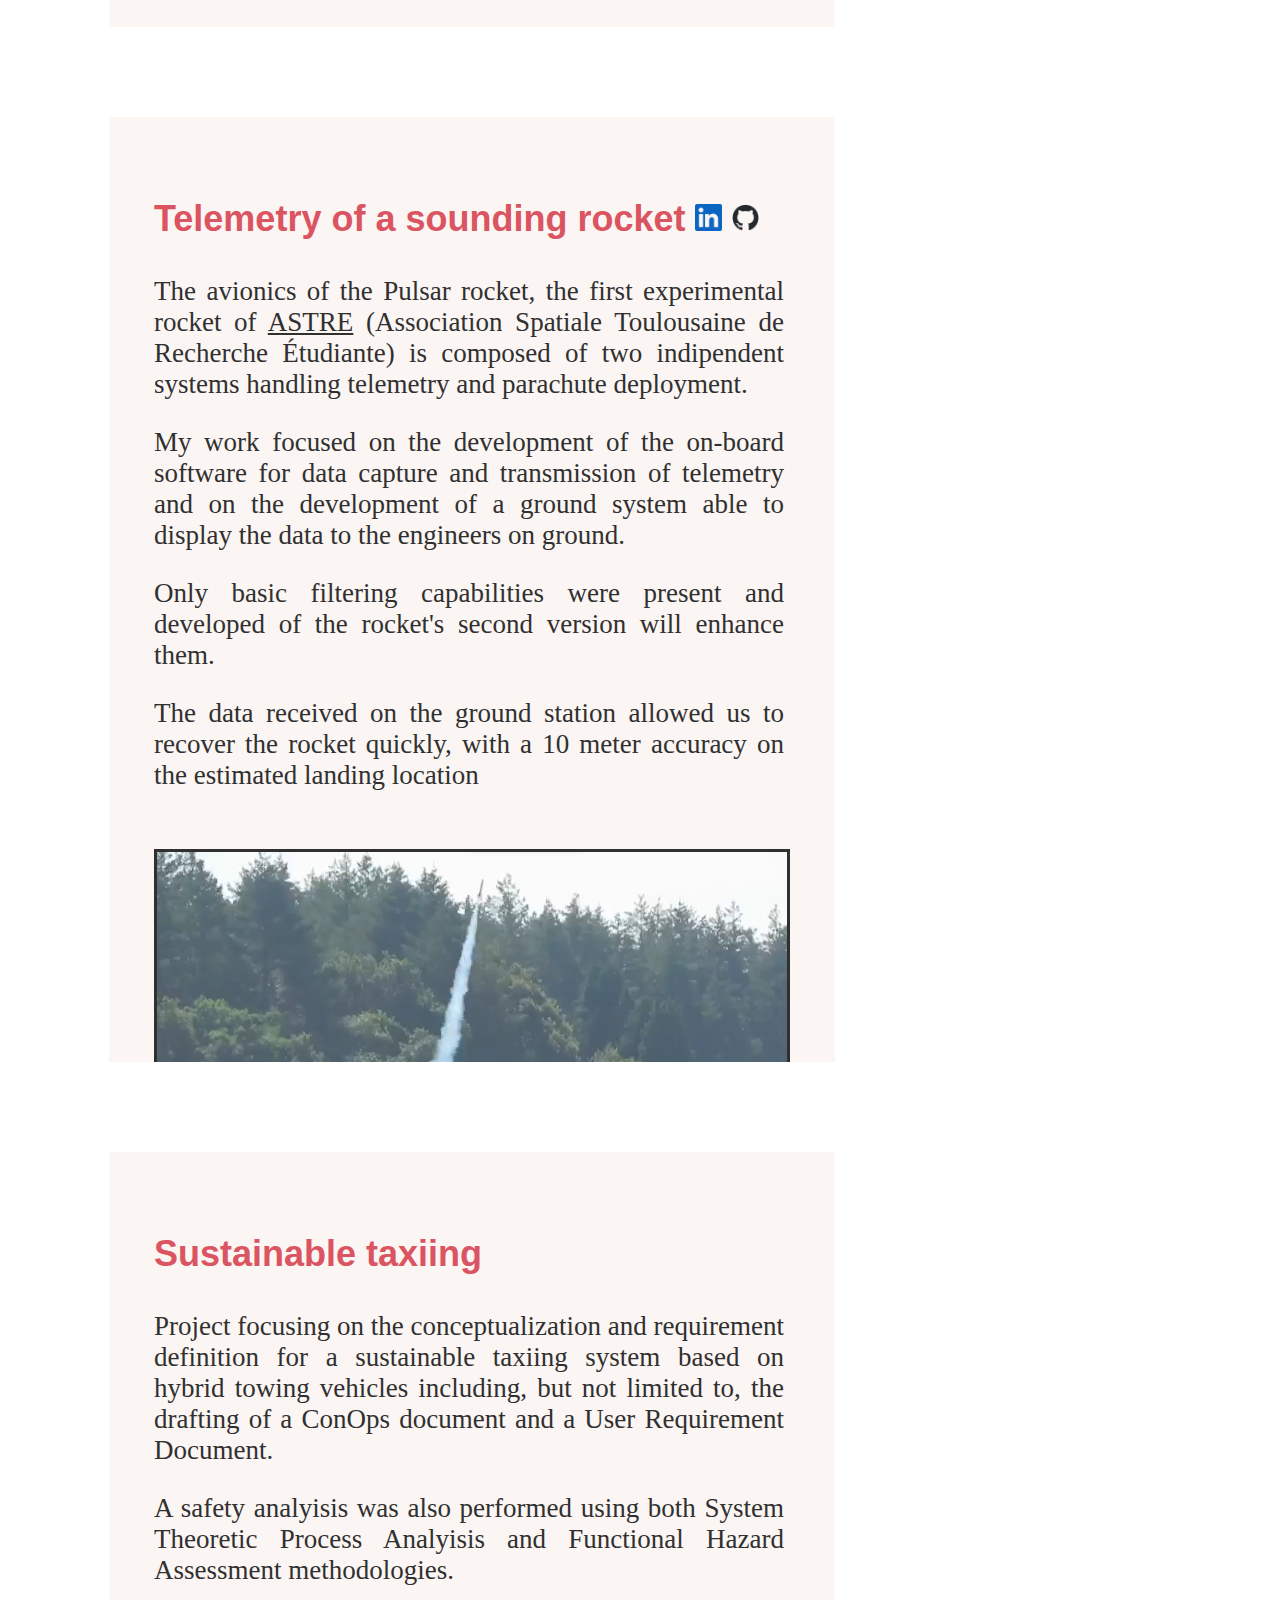
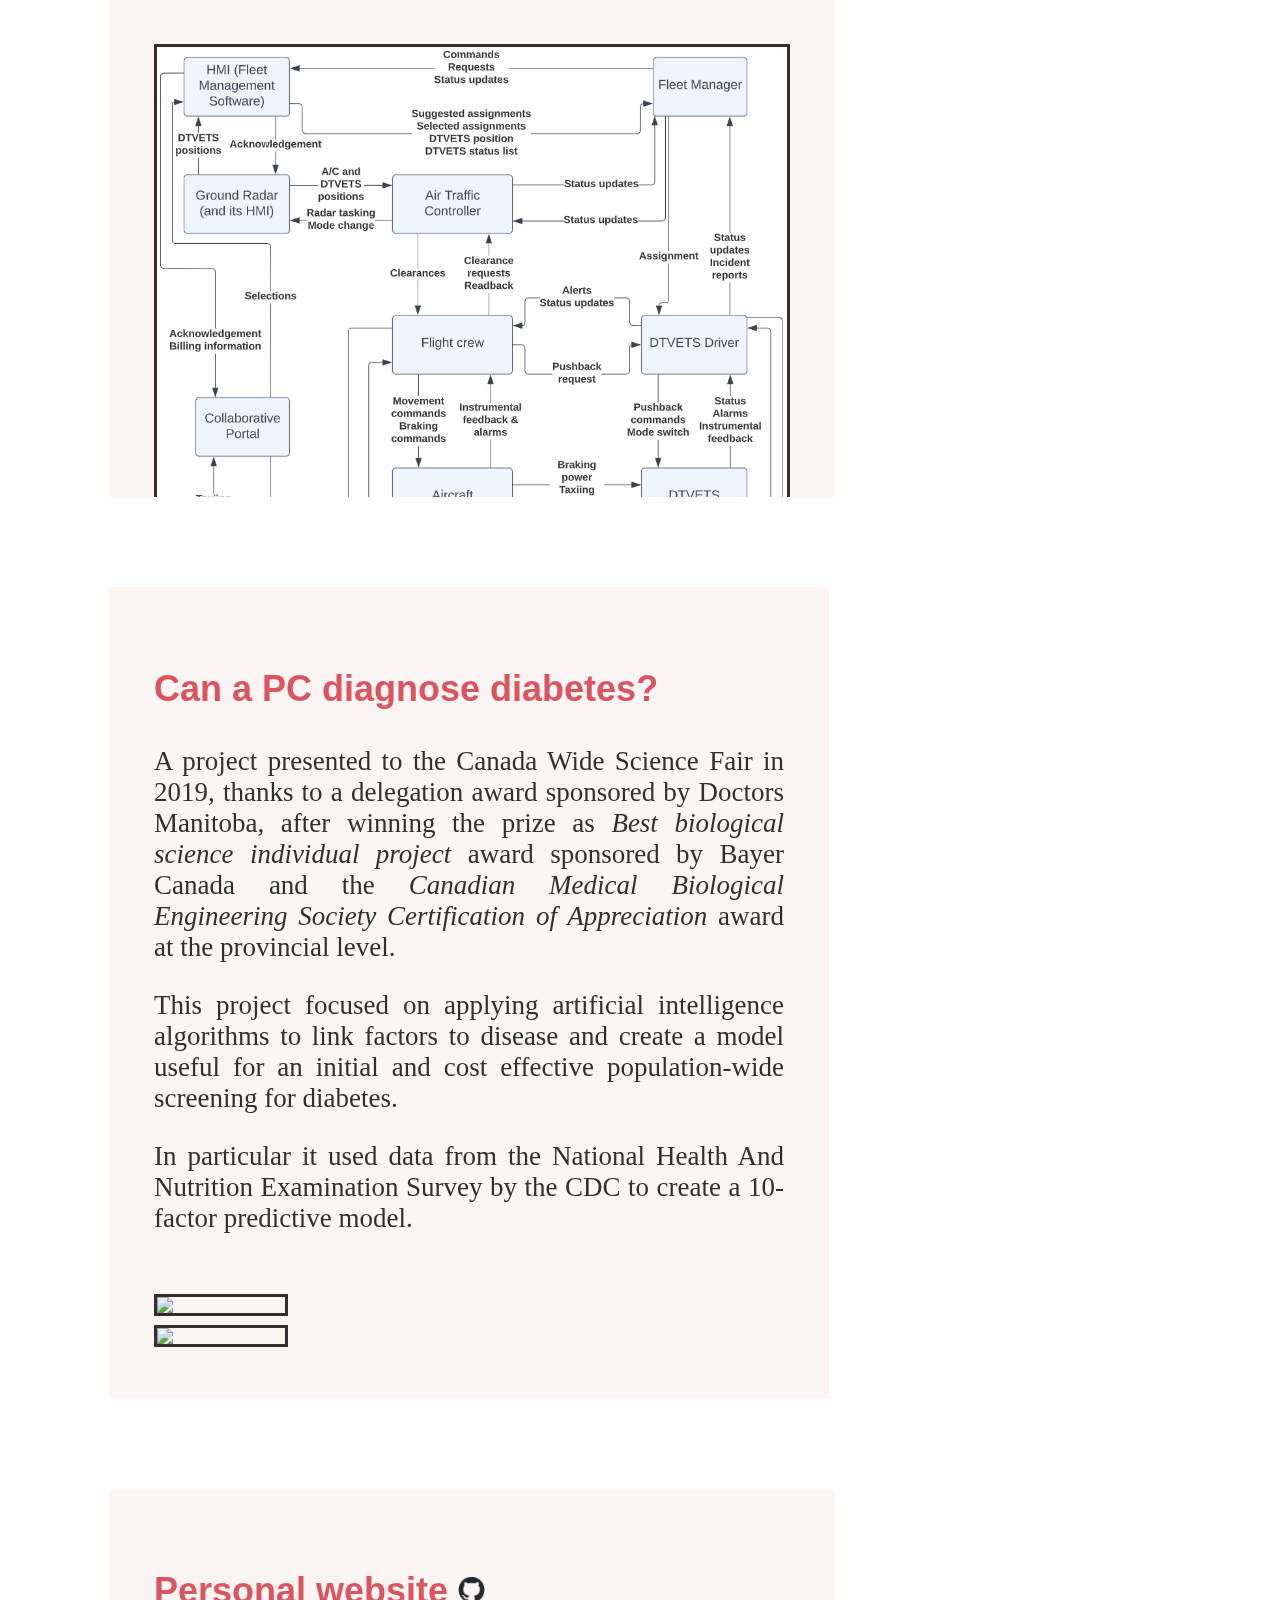
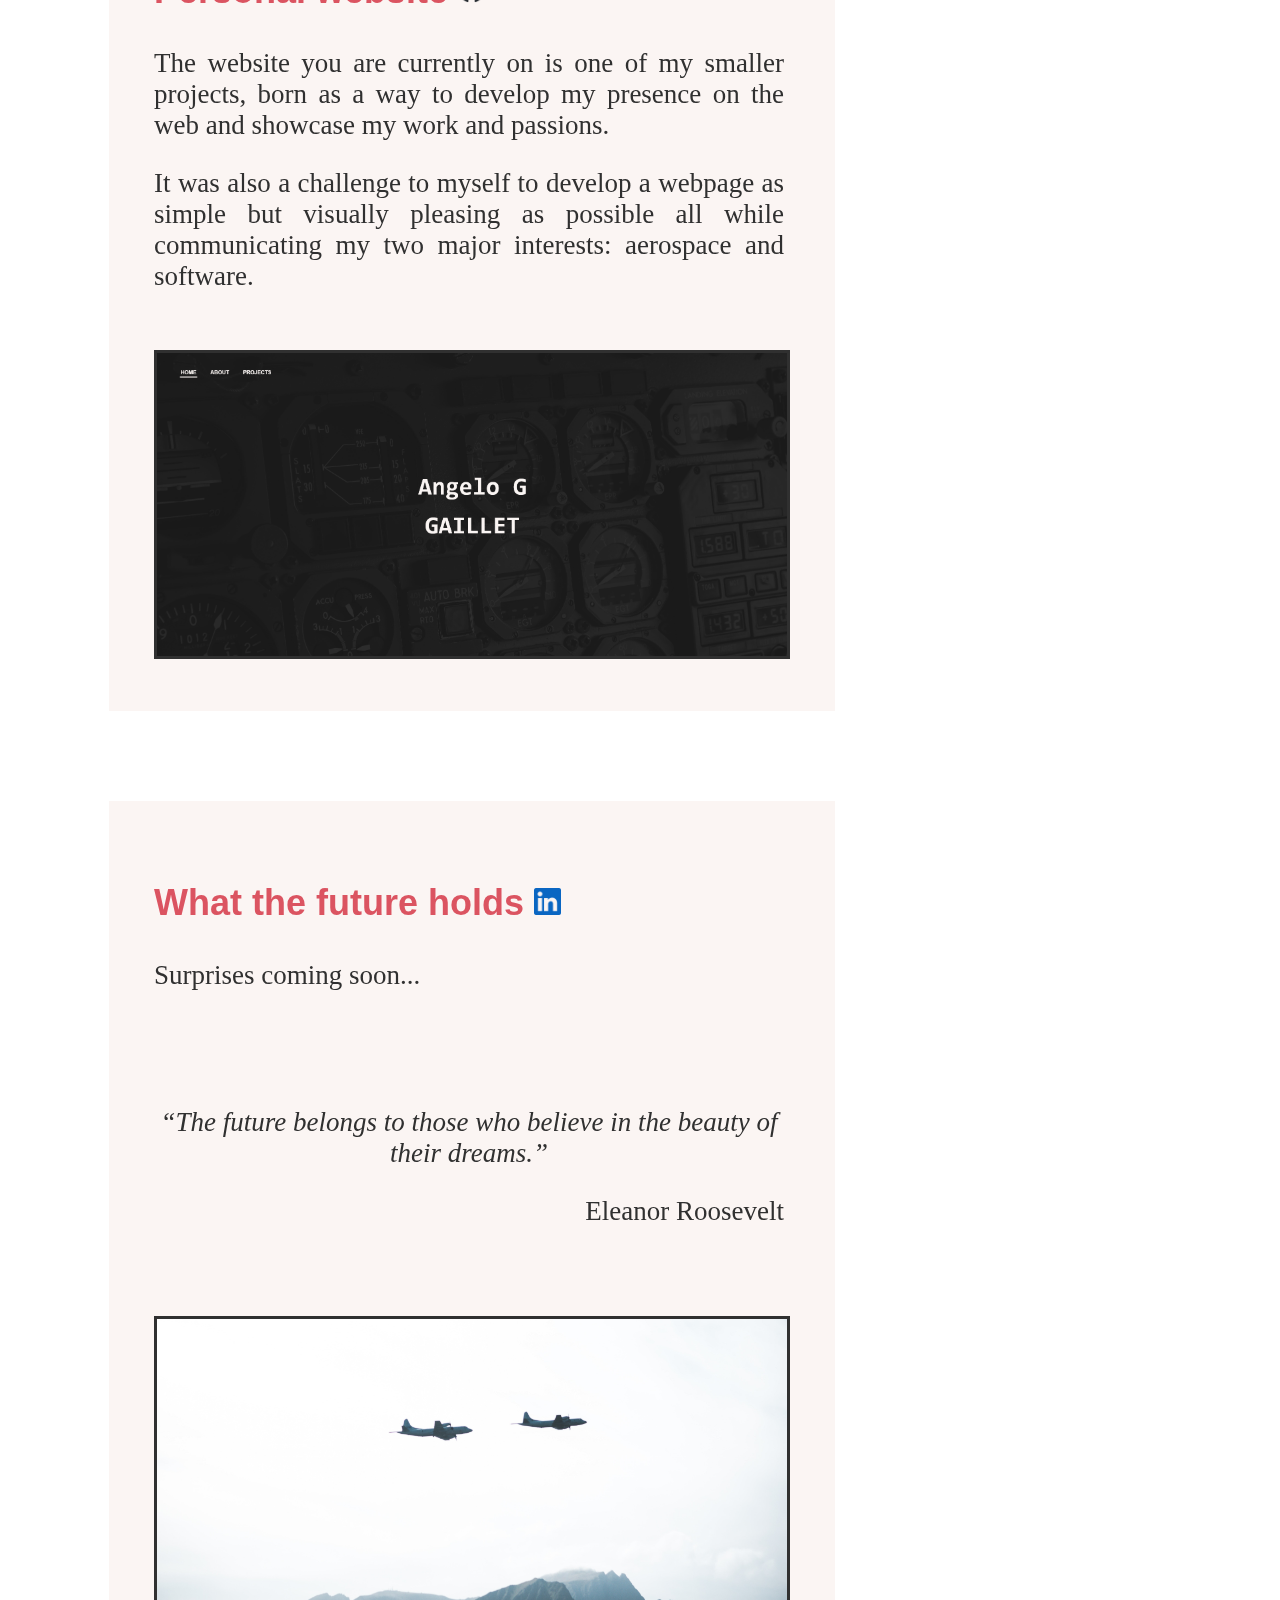
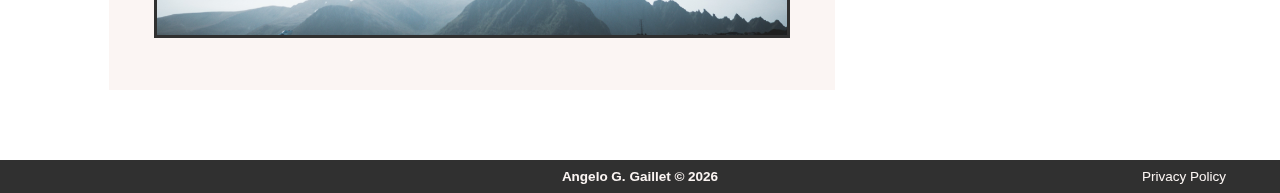
==== commit 4307d78a: "Update index" ====
--- a/index.html
+++ b/index.html
@@ -58,7 +58,7 @@
                 <p class="p-light" id="about-section-summary">
                     I'm Angelo, a Master student in <span>Aeronautics and Space</span> at <span>ENAC</span>, the french civil aviation university. I am specialized in <span>Systems and Software Engineering</span> applied to the Air Transport System.
                     <br><br>I'm involved in the development of student-built experimental rockets.
-                    <br><br>Interested in <span>avionics, control theory, and multisensor systems</span>. Other academic interests include system safety, V&V and statistical methods.
+                    <br><br>Interested in <span>avionics, multisensor systems, and Human-Machine interaction</span>. Other academic interests include system safety, control theory and statistical methods.
                     <br><br>French and italian origins.
                     <br>Fascinated by human ingenuity.
                     <br>Problem solver at heart.
--- a/header.css
+++ b/header.css
@@ -7,15 +7,14 @@
     width: 100vw;
     z-index: 99999;
     position: fixed;
-    margin: 0;
-    padding: 0;
+    background-color: var(--tertiary);
 }
 
 #navbar-row {
     position: fixed;
     top: 0;
     margin: 0;
-    padding-top: 4vh;
+    padding-top: 0.5vh;
     padding-left: 0;
     background-color: transparent;
 }
@@ -24,7 +23,8 @@
     float:right;
     top: 0;
     margin: 0;
-    padding-top: 4vh;
+    padding-top: 0.5vh;
+    padding-bottom: 2vh;
     padding-left: 0;
     padding-right: 7vh;
     background-color: transparent;
